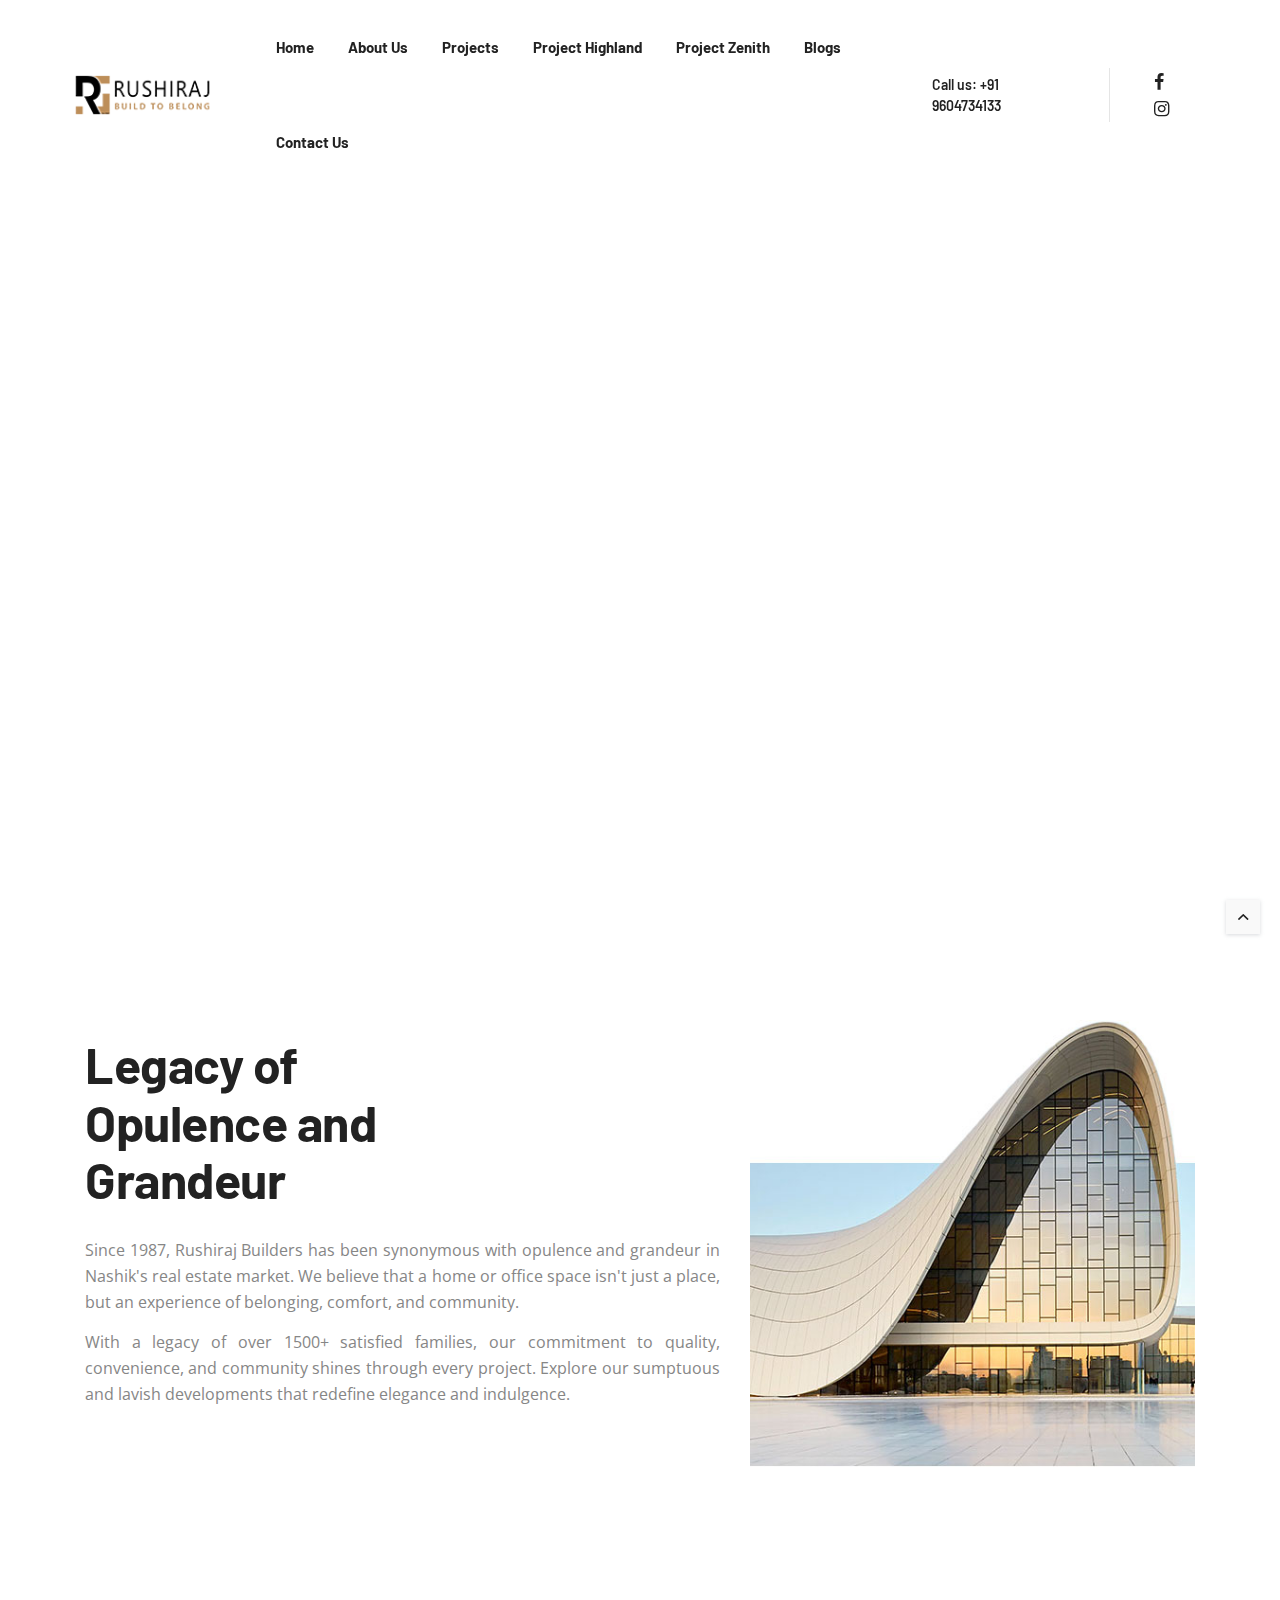
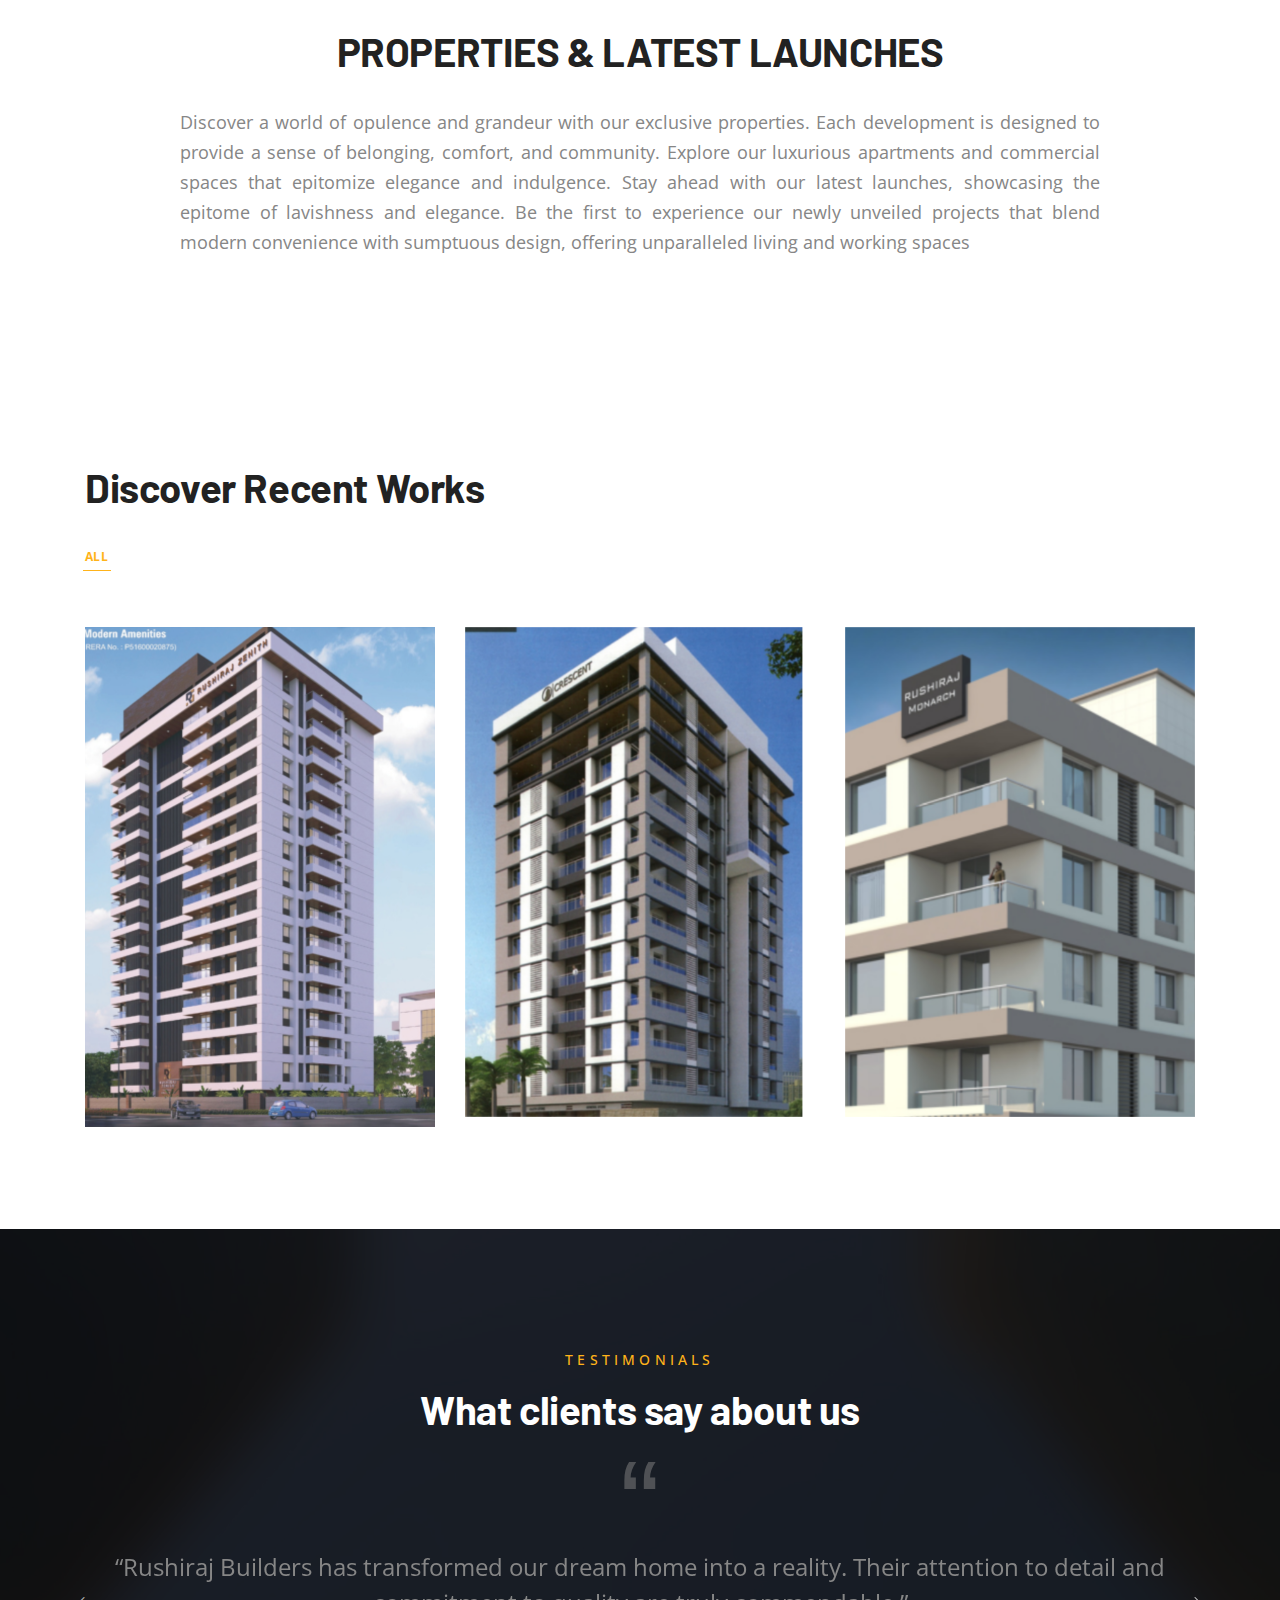
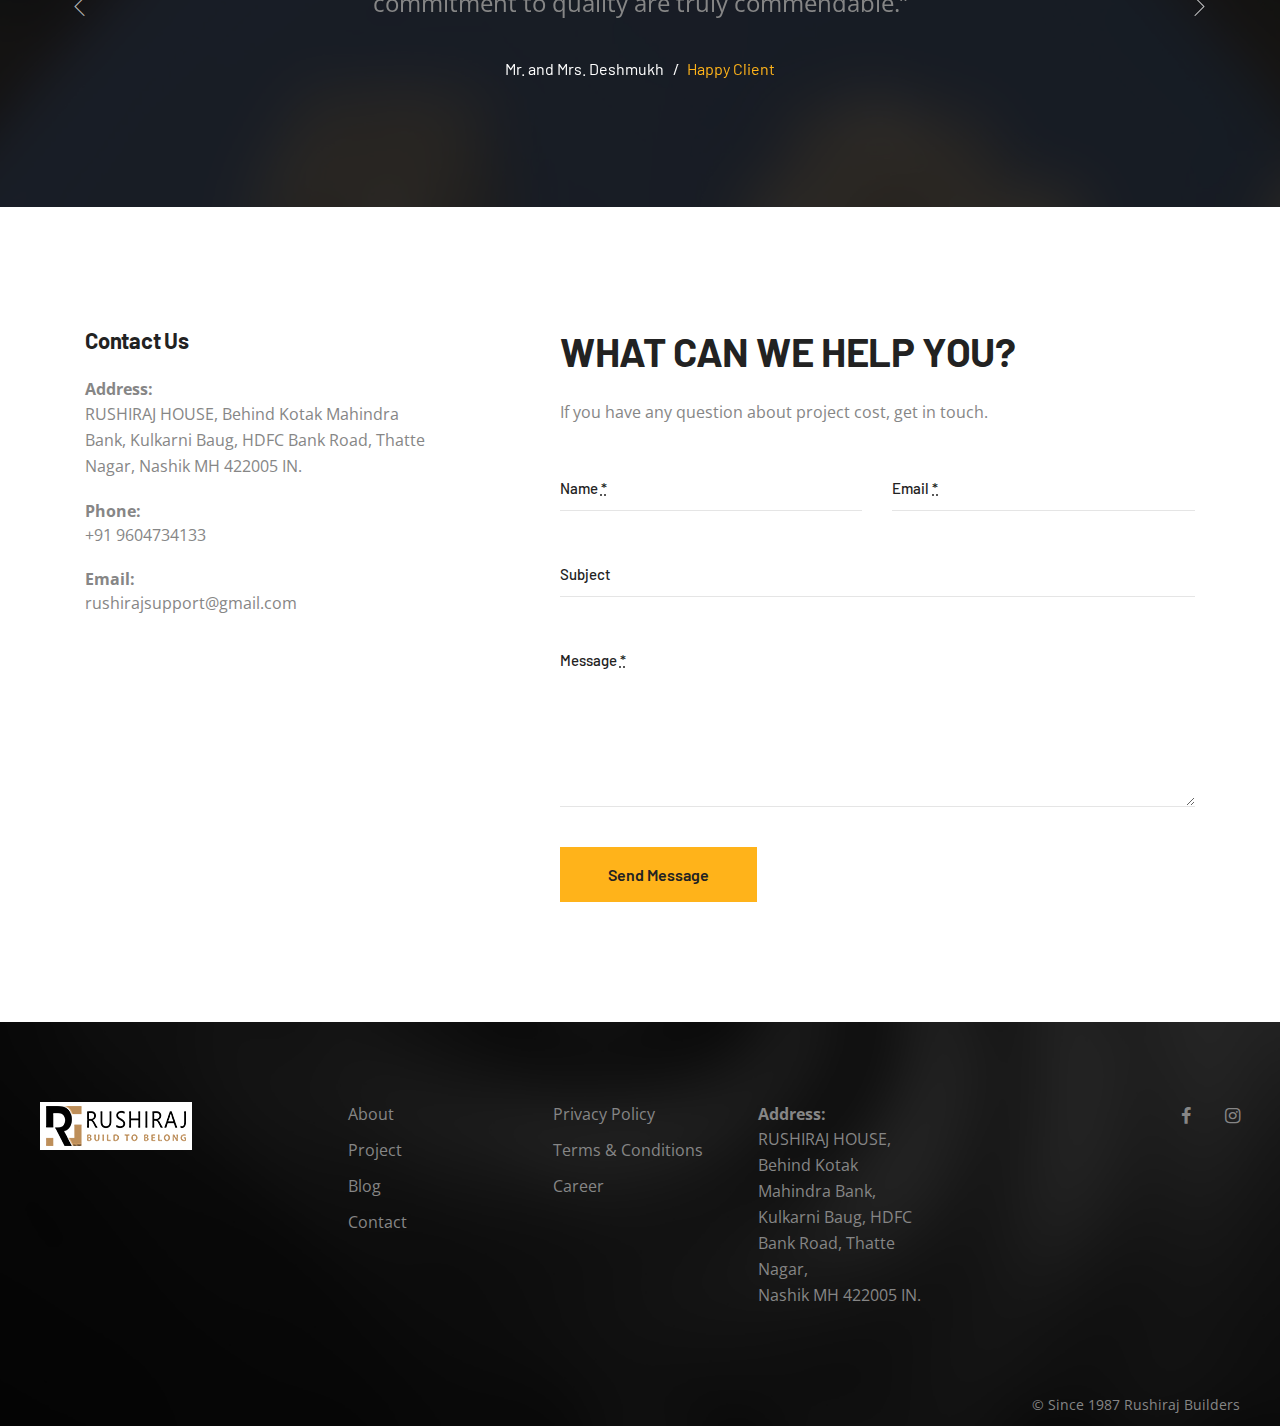
==== index.html @ a94cdf4c "first commit" ====
<!DOCTYPE html>
<html lang="en">

<head>
	<title>RushiRaaj Builders</title>

	<meta charset="utf-8">
	<!--[if IE]><meta http-equiv='X-UA-Compatible' content='IE=edge,chrome=1'><![endif]-->
	<meta name="viewport" content="width=device-width, initial-scale=1, maximum-scale=1">
	<meta name="viewport" content="width=device-width, initial-scale=1">

	<meta name="description" content="">

	<!-- Google Fonts -->
	<link href='https://fonts.googleapis.com/css?family=Barlow:400,600%7COpen+Sans:400,400i,700' rel='stylesheet'>

	<!-- Css -->
	<link rel="stylesheet" href="css/bootstrap.min.css" />
	<link rel="stylesheet" href="css/font-icons.css" />
	<link rel="stylesheet" href="revolution/css/settings.css" />
	<link rel="stylesheet" href="css/style.css" />

	<!-- Favicons -->
	<link rel="shortcut icon" href="img/favicon.ico">
	<link rel="apple-touch-icon" href="img/apple-icon.png">
	<link rel="apple-touch-icon" sizes="72x72" href="img/apple-icon-72x72.png">
	<link rel="apple-touch-icon" sizes="114x114" href="img/apple-icon-114x114.png">

</head>

<body>

	<!-- Preloader -->
	<div class="loader-mask">
		<div class="loader">
			"Loading..."
		</div>
	</div>

	<main class="main-wrapper">

		<!-- Navigation -->
		<header class="nav">
			<div class="nav__holder nav--sticky">
				<div class="container-fluid nav__container nav__container--side-padding">
					<div class="flex-parent">

						<div class="nav__header">
							<!-- Logo -->
							<a href="index.html" class="logo-container flex-child">
								<img class="logo" src="img/Rushiraj Logo.png"
									srcset="Rushiraj Logo.png 1x, Rushiraj Logo.png@2x.png 2x" alt="logo">
							</a>

							<!-- Mobile toggle -->
							<button type="button" class="nav__icon-toggle" id="nav__icon-toggle" data-toggle="collapse"
								data-target="#navbar-collapse">
								<span class="sr-only">Toggle navigation</span>
								<span class="nav__icon-toggle-bar"></span>
								<span class="nav__icon-toggle-bar"></span>
								<span class="nav__icon-toggle-bar"></span>
							</button>
						</div>

						<!-- Navbar -->
						<nav id="navbar-collapse" class="nav__wrap collapse navbar-collapse">
							<ul class="nav__menu">
								<li>
									<a href="index.html" aria-haspopup="true">Home</a>
									<!-- <i class="ui-arrow-down nav__dropdown-trigger" role="button" aria-haspopup="true" aria-expanded="false"></i> -->
								</li>
								<li>
									<a href="about.html" aria-haspopup="true">About Us</a>
									<!-- <i class="ui-arrow-down nav__dropdown-trigger" role="button" aria-haspopup="true" aria-expanded="false"></i> -->
								</li>
								<li>
									<a href="residentisi- completed.html" aria-haspopup="true">Projects</a>
									<!--<i class="ui-arrow-down nav__dropdown-trigger" role="button" aria-haspopup="true" aria-expanded="false"></i>-->

								</li>
								<li>
									<a href="Highland.html" aria-haspopup="true">Project Highland</a>
									<!--i class="ui-arrow-down nav__dropdown-trigger" role="button" aria-haspopup="true" aria-expanded="false"></!--i>
									
								  </li>
								
								
								<li >
									<a href="blog.html" aria-haspopup="true">Blog</a>
									<!-- <i class="ui-arrow-down nav__dropdown-trigger" role="button" aria-haspopup="true" aria-expanded="false"></i> -->
									<!-- <ul class="nav__dropdown-menu">
										<li><a href="blog-masonry.html">Blog Masonry</a></li>
										<li><a href="blog.html">Blog Standard</a></li>
										<li><a href="single-post.html">Single Post</a></li>
									</ul> -->
								</li>
								<li>
									<a href="zenith.html" aria-haspopup="true">Project Zenith</a>
									<!--	<i class="ui-arrow-down nav__dropdown-trigger" role="button" aria-haspopup="true" aria-expanded="false"></i>-->

								</li>
								<li>
									<a href="blog.html" aria-haspopup="true">Blogs</a>
									<!--	<i class="ui-arrow-down nav__dropdown-trigger" role="button" aria-haspopup="true" aria-expanded="false"></i>-->

								</li>
								<li>
									<a href="contact.html" aria-haspopup="true">Contact Us</a>
									<!-- <i class="ui-arrow-down nav__dropdown-trigger" role="button" aria-haspopup="true" aria-expanded="false"></i> -->
								</li>
							</ul> <!-- end menu -->
							<div class="nav__phone nav__phone--mobile d-lg-none">
								<span class="nav__phone-text">Call us:</span>
								<a href="tel:+91 9604734133" class="nav__phone-number">+91 9604734133</a>
							</div>

							<div class="nav__socials nav__socials--mobile d-lg-none">
								<div class="socials">
									<div class="socials">

										<a href="https://www.facebook.com/rushirajgroup/" class="social social-facebook"
											aria-label="facebook" title="facebook" target="_blank"><i
												class="ui-facebook"></i></a>

										<a href="https://www.instagram.com/rushirajgroup?igsh=bDFxNXkzZ2VxYTB3"
											class="social social-instagram" aria-label="instagram" title="instagram"
											target="_blank"><i class="ui-instagram"></i></a>
									</div>
								</div>
							</div>
						</nav><!-- end nav-wrap -->

						<div class="nav__phone nav--align-right d-none d-lg-block">
							<span class="nav__phone-text">Call us:</span>
							<a href="tel:+91 9604734133" class="nav__phone-number">+91 9604734133</a>
						</div>

						<div class="nav__socials d-none d-lg-block">
							<div class="socials">
								<a href="https://www.facebook.com/rushirajgroup/" class="social social-facebook"
									aria-label="facebook" title="facebook" target="_blank"><i
										class="ui-facebook"></i></a>

								<a href="https://www.instagram.com/rushirajgroup?igsh=MzRlODBiNWFlZA=="
									class="social social-instagram" aria-label="instagram" title="instagram"
									target="_blank"><i class="ui-instagram"></i></a>
							</div>
						</div>

					</div> <!-- end flex-parent -->
				</div> <!-- end container -->

			</div>
		</header> <!-- end navigation -->


		<style>
			/* Ensure the slider wrapper is responsive */
			.rev_slider_wrapper {
				width: 100%;
				overflow: hidden;
			}

			/* Ensure the slider is responsive */
			.rev_slider {
				width: 100%;
				height: auto;
				position: relative;
			}

			/* Ensure the slide images are responsive */
			.rev-slidebg {
				width: 100%;
				height: 100vh;
				/* 100% viewport height */
				object-fit: cover;
			}

			/* Additional styles to ensure responsiveness on different screen sizes */
			@media (max-width: 767px) {
				.rev-slidebg {
					width: 100%;
					height: 100vh;
					/* 100% viewport height */
					object-fit: cover;
					object-position: center;
				}
			}

			@media (min-width: 768px) and (max-width: 1024px) {
				.rev-slidebg {
					width: 100%;
					height: 100vh;
					/* 100% viewport height */
					object-fit: cover;
					object-position: center;
				}
			}

			/* Ensure captions are responsive */
			.tp-caption {
				font-size: 2vw;
				line-height: 2.5vw;
			}

			@media (max-width: 767px) {
				.tp-caption {
					font-size: 4vw;
					line-height: 5vw;
				}
			}

			@media (min-width: 768px) and (max-width: 1024px) {
				.tp-caption {
					font-size: 3vw;
					line-height: 4vw;
				}
			}
		</style>

		<!-- Revolution Slider -->
		<div class="rev_slider_wrapper">
    <div class="rev_slider" id="slider-1" data-version="5.0">
        <ul>
            <!-- SLIDE 1 -->
            <li data-fstransition="fade" data-transition="fade" data-easein="default" data-easeout="default"
                data-slotamount="1" data-masterspeed="1200" data-delay="8000" data-title="Project 1">
                <!-- MAIN IMAGE -->
                <img src="IMGS/Rushiraj High Rise Web Slider.png" alt="" data-bgrepeat="no-repeat"
                    data-bgfit="cover" data-bgparallax="7" class="rev-slidebg">
            </li> <!-- end slide 1 -->

            <!-- SLIDE 2 -->
            <li data-fstransition="fade" data-transition="fade" data-easein="default" data-easeout="default"
                data-slotamount="1" data-masterspeed="1200" data-delay="8000" data-title="Project 2">
                <!-- MAIN IMAGE -->
                <img src="IMGS/Rushiraj Reviera Web Slider.png" alt="" data-bgrepeat="no-repeat"
                    data-bgfit="cover" data-bgparallax="7" class="rev-slidebg">
            </li> <!-- end slide 2 -->

            <!-- SLIDE 3 -->
            <li data-fstransition="fade" data-transition="fade" data-easein="default" data-easeout="default"
                data-slotamount="1" data-masterspeed="1200" data-delay="8000" data-title="Project 3">
                <!-- MAIN IMAGE -->
                <img src="IMGS/Rushiraj Crescent Web Slider.png" alt="" data-bgrepeat="no-repeat"
                    data-bgfit="cover" data-bgparallax="7" class="rev-slidebg">
            </li> <!-- end slide 3 -->

            <!-- SLIDE 4 -->
            <li data-fstransition="fade" data-transition="fade" data-easein="default" data-easeout="default"
                data-slotamount="1" data-masterspeed="1200" data-delay="8000" data-title="Project 4">
                <!-- MAIN IMAGE -->
                <img src="IMGS/Rushiraj Zenith Web Slider.png" alt="" data-bgrepeat="no-repeat"
                    data-bgfit="cover" data-bgparallax="7" class="rev-slidebg">
            </li> <!-- end slide 4 -->

            <!-- SLIDE 5 -->
            <li data-fstransition="fade" data-transition="fade" data-easein="default" data-easeout="default"
                data-slotamount="1" data-masterspeed="1200" data-delay="8000" data-title="Project 5">
                <!-- MAIN IMAGE -->
                <img src="IMGS/Rushiraj Zodiac Web Slider.png" alt="" data-bgrepeat="no-repeat"
                    data-bgfit="cover" data-bgparallax="7" class="rev-slidebg">
            </li> <!-- end slide 5 -->
        </ul>
    </div>
</div>


		<div class="content-wrapper content-wrapper--boxed oh" style="padding: 0%;">







			<!-- Intro -->
			<section class="section-wrap intro pb-40">
				<div class="container">
					<div class="row">
						<div class="col-lg-7">
							<h2 class="intro__title">Legacy of Opulence and Grandeur</h2>
							<p style="text-align: justify;">Since 1987, Rushiraj Builders has been synonymous with
								opulence and grandeur in Nashik's real estate market. We believe that a home or office
								space isn't just a place, but an experience of belonging, comfort, and community. </p>
							<p style="text-align: justify;"> With a legacy of over 1500+ satisfied families, our
								commitment to quality, convenience, and community shines through every project. Explore
								our sumptuous and lavish developments that redefine elegance and indulgence.</p>

						</div>
						<div class="col-lg-5">
							<img src="img/intro/1.jpg" class="img-full-width" style m-0;p-0; alt="">
						</div>
					</div>
				</div>
			</section> <!-- end intro -->


			<section class="section-wrap">
				<div class="container">
					<div class="row justify-content-center">
						<div class="col-lg-10">
							<div class="intro text-center">
								<h2 class="mb-32">PROPERTIES & LATEST LAUNCHES</h2>
								<p class="lead" style="text-align: justify;">Discover a world of opulence and grandeur
									with our exclusive properties.
									Each development is designed to provide a sense of belonging, comfort, and
									community. Explore our luxurious apartments and commercial spaces that epitomize
									elegance and indulgence. Stay ahead with our latest launches, showcasing the epitome
									of lavishness and elegance. Be the first to experience our newly unveiled projects
									that blend modern convenience with sumptuous design, offering unparalleled living
									and working spaces</p>
							</div>
						</div>
					</div>
				</div>
			</section>

			<!-- Portfolio -->
			<section class="section-wrap pt-72 pb-72 pb-lg-40">
				<div class="container">
					<div class="title-row">
						<h2 class="section-title">Discover Recent Works</h2>
					</div>

					<!-- Filter -->
					<div class="masonry-filter">
						<a href="#" class="filter active" data-filter="*">All</a>
						<!--<a href="#" class="filter" data-filter=".residential">Residential</a>
						<a href="#" class="filter" data-filter=".commercial">Commercial</a>
						<!-- <a href="#" class="filter" data-filter=".interior">Interior</a> -->
						<!-- <a href="#" class="filter" data-filter=".landscape">Landscape</a> -->
					</div> <!-- end filter -->

					<div class="row masonry-grid">

						<div class="masonry-item col-lg-4 project hover-trigger residential">
							<div class="project__container">
								<div class="project__img-holder">
									<a href="portfolio-single.html">
										<img src="img/Zenith.1.png" alt="" class="project__img">
										<div class="hover-overlay">
											<div class="project__description">
												<a href="residentisi- completed.html">
													<h3 class="project__title">Zenith</h3>
												</a>
												<span class="project__date"></span>
											</div>
										</div>
									</a>
								</div>
							</div>
						</div> <!-- end project -->

						<!-- end project -->
						<div class="masonry-item col-lg-4 project hover-trigger residential">
							<div class="project__container">
								<div class="project__img-holder">
									<a href="portfolio-single.html">
										<img src="IMGS/crecent.png" alt="" class="project__img">
										<div class="hover-overlay">
											<div class="project__description">
												<a href="residentisi- completed.html">
													<h3 class="project__title">Crecent</h3>
												</a>

											</div>
										</div>
									</a>
								</div>
							</div>
						</div> <!-- end project -->

						<div class="masonry-item col-lg-4 project hover-trigger landscape">
							<div class="project__container">
								<div class="project__img-holder">
									<a href="portfolio-single.html">
										<img src="IMGS/Monoranch.png" alt="" class="project__img">
										<div class="hover-overlay">
											<div class="project__description">
												<h3 class="project__title"></h3>
												<span class="project__date">
													<div class="image-name"><a
															href="residentisi- completed.html"><button type="button"
																class="btn btn-outline-primary">See More</button></a>
													</div>

												</span>
											</div>
										</div>
									</a>
								</div>
							</div>
						</div> <!-- end project -->

					</div>
				</div>
			</section> <!-- end portfolio -->


			<!-- Testimonials -->
			<section class="section-wrap bg-dark-overlay" style="background-image: url(img/testimonials/bg.jpg);">
				<div class="container">
					<div class="title-row text-center">
						<p class="subtitle">Testimonials</p>
						<h2 class="section-title">What clients say about us</h2>
						<i class="quote">“</i>
					</div>

					<div class="slick-slider slick-testimonials">

						<div class="testimonial clearfix">
							<div class="testimonial__body">
								<p class="testimonial__text">“Rushiraj Builders has transformed our dream home into a
									reality. Their attention to detail and commitment to quality are truly commendable.”
								</p>
							</div>
							<div class="testimonial__info">
								<span class="testimonial__author">Mr. and Mrs. Deshmukh</span>
								<span class="testimonial__company">Happy Client</span>
							</div>
						</div>

						<div class="testimonial clearfix">
							<div class="testimonial__body">
								<p class="testimonial__text">“I am delighted with my decision to invest in a Rushiraj
									Builders property. The luxurious amenities and well-planned layouts exceeded my
									expectations.”</p>
							</div>
							<div class="testimonial__info">
								<span class="testimonial__author">Rajesh Shah</span>
								<span class="testimonial__company">Happy Client</span>
							</div>
						</div>

						<div class="testimonial clearfix">
							<div class="testimonial__body">
								<p class="testimonial__text">“Living in a Rushiraj Builders apartment is like living in
									a 5-star resort. The ambiance, the facilities, everything is just perfect!”</p>
							</div>
							<div class="testimonial__info">
								<span class="testimonial__author">Anjali Joshi</span>
								<span class="testimonial__company">Happy Client</span>
							</div>
						</div>

						<div class="testimonial clearfix">
							<div class="testimonial__body">
								<p class="testimonial__text">“As a busy professional, I needed a home that offered both
									luxury and convenience. Rushiraj Builders delivered that and more. I couldn't be
									happier!”</p>
							</div>
							<div class="testimonial__info">
								<span class="testimonial__author">Dr. Amit Patel</span>
								<span class="testimonial__company">Happy Client</span>
							</div>
						</div>
						<div class="testimonial clearfix">
							<div class="testimonial__body">
								<p class="testimonial__text">“The sense of community that Rushiraj Builders creates in
									their projects is truly remarkable. It feels like a big family living together.”</p>
							</div>
							<div class="testimonial__info">
								<span class="testimonial__author">Manoj Kumar</span>
								<span class="testimonial__company">Happy Client</span>
							</div>
						</div>

					</div> <!-- end slider -->

				</div>
			</section> <!-- end testimonials -->

			<section class="section-wrap">
				<div class="container">
					<div class="row">
						<div class="col-lg-4">
							<div class="contact">
								<h5 class="contact__title">Contact Us</h5>
								<ul class="contact__items">
									<li class="contact__item">
										<span class="contact__item-label">Address:</span>
										<address>RUSHIRAJ HOUSE, Behind Kotak Mahindra Bank, Kulkarni Baug, HDFC Bank
											Road, Thatte Nagar,
											Nashik MH 422005 IN.</address>
									</li>
									<li class="contact__item">
										<span class="contact__item-label">Phone: </span>
										<a href="tel:+1-800-1554-456-123">+91 9604734133</a>
									</li>
									<li class="contact__item">
										<span class="contact__item-label">Email: </span>
										<a href="mailto:themesupport@gmail.com">rushirajsupport@gmail.com</a>
									</li>
								</ul>

								<!-- <h5 class="contact__title mt-40">Follow Us</h5>
										<div class="socials">
											<a href="#" class="social social-twitter" aria-label="twitter" title="twitter" target="_blank"><i class="ui-twitter"></i></a>
											<a href="#" class="social social-facebook" aria-label="facebook" title="facebook" target="_blank"><i class="ui-facebook"></i></a>
											<a href="#" class="social social-youtube" aria-label="youtube" title="google plus" target="_blank"><i class="ui-youtube"></i></a>
											<a href="#" class="social social-instagram" aria-label="instagram" title="instagram" target="_blank"><i class="ui-instagram"></i></a>
										</div>
		 -->
							</div>
						</div>
						<div class="col-lg-7 offset-lg-1">
							<h2 class="section-title">WHAT CAN WE HELP YOU?</h2>
							<p class="mb-40">If you have any question about project cost, get in touch.</p>
							<!-- Contact Form -->
							<form id="contact-form" class="contact-form material" method="post" action="#">

								<div class="row">
									<div class="col-lg-6">
										<!-- Name -->
										<div class="material__form-group form-group">
											<input type="text" name="name" id="name" class="form-input material__input"
												required="">
											<label for="name" class="material__label">Name
												<abbr title="required" class="required">*</abbr>
											</label>
											<span class="material__underline"></span>
										</div>
									</div>
									<div class="col-lg-6">
										<!-- Email -->
										<div class="material__form-group form-group">
											<input type="email" name="email" id="email"
												class="form-input material__input" required="">
											<label for="email" class="material__label">Email
												<abbr title="required" class="required">*</abbr>
											</label>
											<span class="material__underline"></span>
										</div>
									</div>
								</div>

								<!-- Subject -->
								<div class="material__form-group form-group">
									<input type="text" name="subject" id="subject" class="form-input material__input">
									<label for="subject" class="material__label">Subject
									</label>
									<span class="material__underline"></span>
								</div>

								<div class="material__form-group form-group">
									<textarea id="message" name="message" rows="7" class="form-input material__input"
										required=""></textarea>
									<label for="message" class="material__label">Message
										<abbr title="required" class="required">*</abbr>
									</label>
									<span class="material__underline"></span>
								</div>

								<input type="submit" class="btn btn--lg btn--color btn--button" value="Send Message"
									id="submit-message">
								<div id="msg" class="message"></div>
							</form>
						</div>
					</div>
				</div>
			</section> <!-- end contact -->







			<footer class="footer bg-dark-overlay" style="background-image: url(img/footer/1.jpg);">
				<div class="container-fluid">
					<div class="footer__widgets">
						<div class="row">

							<div class="col-lg-3 col-md-3">
								<div class="widget widget-about-us">
									<!-- Logo -->
									<a href="index.html" class="logo-container flex-child">
										<img class="logo" src="img/Rushiraj Logo-footer.png"
											srcset="img/Rushiraj Logo-footer.png 1x, img/Rushiraj Logo-footer.png 2x"
											alt="logo">

									</a>
								</div>
							</div> <!-- end logo -->

							<div class="col-lg-2 col-md-3">
								<div class="widget widget_nav_menu">
									<ul>
										<li><a href="about.html">About</a></li>
										<li><a href="residentisi- completed.html">Project</a></li>
										<li><a href="blog.html">Blog</a></li>
										<li><a href="contact.html">Contact</a></li>
									</ul>
								</div>
							</div>

							<div class="col-lg-2 col-md-3">
								<div class="widget widget_nav_menu">
									<ul>
										<li><a href="#">Privacy Policy</a></li>
										<li><a href="#">Terms &amp; Conditions</a></li>
										<li><a href="#">Career</a></li>
									</ul>
								</div>
							</div>

							<div class="col-lg-2 col-md-3">
								<div class="widget widget_nav_menu">
									<!-- <h5 class="contact__title">Melbourne Office</h5> -->
									<ul class="contact__items">
										<li class="contact__item">
											<span class="contact__item-label">Address:</span>
											<address>RUSHIRAJ HOUSE, Behind Kotak Mahindra Bank, Kulkarni Baug, HDFC
												Bank Road, Thatte Nagar, <br> Nashik MH 422005 IN.
											</address>
										</li>
										<!-- <li class="contact__item">
											<span class="contact__item-label">Phone: </span>
											<a href="tel:+1-800-1554-456-123">+ 1 (800) 155 4561</a>
										</li>
										<li class="contact__item">
											<span class="contact__item-label">Email: </span>
											<a href="mailto:themesupport@gmail.com">themesupport@gmail.com</a>
										</li> -->
									</ul>
								</div>
							</div>



							<div class="col-lg-3 col-md-3">
								<div class="widget">
									<div class="socials">

										<a href="https://www.facebook.com/rushirajgroup/" class="social social-facebook"
											aria-label="facebook" title="facebook" target="_blank"><i
												class="ui-facebook"></i></a>

										<a href="https://www.instagram.com/rushirajgroup?igsh=MzRlODBiNWFlZA=="
											class="social social-instagram" aria-label="instagram" title="instagram"
											target="_blank"><i class="ui-instagram"></i></a>
									</div>
								</div>
							</div>
						</div>
					</div>
				</div> <!-- end container -->

				<div class="footer__bottom" style="padding-bottom: 10px;padding-top: 10px;">
					<div class="container-fluid text-right text-md-center">
						<span class="copyright">
							&copy; Since 1987 <a href="index.html">Rushiraj Builders</a>
						</span>
					</div>
				</div>
			</footer> <!-- end footer -->

			<div id="back-to-top">
				<a href="#top"><i class="ui-arrow-up"></i></a>
			</div>

		</div> <!-- end content wrapper -->
	</main> <!-- end main wrapper -->


	<!-- jQuery Scripts -->
	<script src="js/jquery.min.js"></script>
	<script src="js/bootstrap.min.js"></script>
	<script src="js/plugins.js"></script>
	<script src="revolution/js/jquery.themepunch.tools.min.js"></script>
	<script src="revolution/js/jquery.themepunch.revolution.min.js"></script>
	<script src="js/rev-slider.js"></script>
	<script src="js/scripts.js"></script>


	<!-- Rev Slider Offline Scripts -->
	<script src="revolution/js/extensions/revolution.extension.video.min.js"></script>
	<script src="revolution/js/extensions/revolution.extension.carousel.min.js"></script>
	<script src="revolution/js/extensions/revolution.extension.slideanims.min.js"></script>
	<script src="revolution/js/extensions/revolution.extension.actions.min.js"></script>
	<script src="revolution/js/extensions/revolution.extension.layeranimation.min.js"></script>
	<script src="revolution/js/extensions/revolution.extension.kenburn.min.js"></script>
	<script src="revolution/js/extensions/revolution.extension.navigation.min.js"></script>
	<script src="revolution/js/extensions/revolution.extension.migration.min.js"></script>
	<script src="revolution/js/extensions/revolution.extension.parallax.min.js"></script>

</body>

</html>
---- css/font-icons.css ----
/* Icon54
-------------------------------------------------------*/
@font-face {
  font-family: 'Icon54';
  src:
    url('../fonts/Icon54.ttf?3rh4gs') format('truetype'),
    url('../fonts/Icon54.woff?3rh4gs') format('woff'),
    url('../fonts/Icon54.svg?3rh4gs#Icon54') format('svg');
  font-weight: normal;
  font-style: normal;
}

[class^="icon-"], [class*=" icon-"] {
  /* use !important to prevent issues with browser extensions that change fonts */
  font-family: 'Icon54' !important;
  speak: none;
  font-style: normal;
  font-weight: normal;
  font-variant: normal;
  text-transform: none;
  line-height: 1;

  /* Better Font Rendering =========== */
  -webkit-font-smoothing: antialiased;
  -moz-osx-font-smoothing: grayscale;
}

.icon-Book-Write:before {
  content: "\e95d";
}
.icon-Books:before {
  content: "\e965";
}
.icon-Chandelier:before {
  content: "\e9a2";
}
.icon-Parabolic-Antenna-3:before {
  content: "\eb11";
}
.icon-Triangle-Ruler:before {
  content: "\ec52";
}
.icon-Israel:before {
  content: "\e900";
}
.icon-Barn:before {
  content: "\e942";
}
.icon-Barrow:before {
  content: "\e943";
}
.icon-Brick:before {
  content: "\e95b";
}
.icon-Church-1:before {
  content: "\e97a";
}
.icon-Crain:before {
  content: "\e995";
}
.icon-Cup-3:before {
  content: "\e99c";
}
.icon-Drilling-Machine-2:before {
  content: "\e9ba";
}
.icon-Drilling-Machine:before {
  content: "\e9bb";
}
.icon-Firewall:before {
  content: "\e9e2";
}
.icon-Hammer:before {
  content: "\ea13";
}
.icon-Helmet:before {
  content: "\ea26";
}
.icon-High-voltage:before {
  content: "\ea27";
}
.icon-Hotel-1:before {
  content: "\ea33";
}
.icon-Hotel-2:before {
  content: "\ea34";
}
.icon-Hotel-3:before {
  content: "\ea35";
}
.icon-Hotel-4:before {
  content: "\ea36";
}
.icon-House-2:before {
  content: "\ea38";
}
.icon-House-3:before {
  content: "\ea39";
}
.icon-House-4:before {
  content: "\ea3a";
}
.icon-House-7:before {
  content: "\ea3d";
}
.icon-House-8:before {
  content: "\ea3e";
}
.icon-House-9:before {
  content: "\ea3f";
}
.icon-Jack-Hammer2:before {
  content: "\ea4c";
}
.icon-Ladder:before {
  content: "\ea5a";
}
.icon-Office-1:before {
  content: "\eaca";
}
.icon-Office-2:before {
  content: "\eacb";
}
.icon-Office-3:before {
  content: "\eacc";
}
.icon-Office-4:before {
  content: "\eacd";
}
.icon-Office-5:before {
  content: "\eace";
}
.icon-Office-6:before {
  content: "\eacf";
}
.icon-Paint-Brush:before {
  content: "\eadd";
}
.icon-Paint-Bucket:before {
  content: "\eade";
}
.icon-Paint-Roller:before {
  content: "\eadf";
}
.icon-Plugin:before {
  content: "\eaff";
}
.icon-Post-Office:before {
  content: "\eb08";
}
.icon-Road-Roller:before {
  content: "\eb38";
}
.icon-Saw:before {
  content: "\eb40";
}
.icon-School:before {
  content: "\eb41";
}
.icon-Shop:before {
  content: "\eb56";
}
.icon-Shovel:before {
  content: "\eb57";
}
.icon-Sydney:before {
  content: "\eb92";
}
.icon-Theme:before {
  content: "\eb9c";
}
.icon-Triangle-Ruler2:before {
  content: "\ebaf";
}
.icon-Trowel-and-Brick:before {
  content: "\ebb0";
}
.icon-Trowel-and-Wall:before {
  content: "\ebb1";
}
.icon-Truck-1:before {
  content: "\ebb2";
}
.icon-Windmill:before {
  content: "\ebea";
}
.icon-Bad-1:before {
  content: "\ec04";
}
.icon-Bad-2:before {
  content: "\ec05";
}
.icon-Bad-4:before {
  content: "\ec07";
}
.icon-Brick-Gouse:before {
  content: "\ec0d";
}
.icon-Cabinet-1:before {
  content: "\ec0e";
}
.icon-Cabinet-5:before {
  content: "\ec12";
}
.icon-Change-House:before {
  content: "\ec16";
}
.icon-Couch-1:before {
  content: "\ec23";
}
.icon-Garage:before {
  content: "\ec4d";
}
.icon-House-Dimensions:before {
  content: "\ec5f";
}
.icon-House-Key-3:before {
  content: "\ec63";
}
.icon-Key-Hold:before {
  content: "\ec6a";
}
.icon-Wardeobe-1:before {
  content: "\ecd5";
}
.icon-Wardrobe-Mirror:before {
  content: "\ecd8";
}
.icon-Phone-InTalk:before {
  content: "\e9a4";
}
.icon-Concrete-Truck:before {
  content: "\eb42";
}
.icon-Crain-Truck:before {
  content: "\eb5b";
}
.icon-Crop-Tool:before {
  content: "\eb64";
}
.icon-Cup-1:before {
  content: "\eb6b";
}
.icon-Cystern-Truck:before {
  content: "\eb74";
}
.icon-Dispacher-1:before {
  content: "\eba5";
}
.icon-Dispacher-2:before {
  content: "\eba6";
}
.icon-Dumper-Truck:before {
  content: "\ebf9";
}
.icon-Elevator:before {
  content: "\ec13";
}
.icon-Excavator-1:before {
  content: "\ec30";
}
.icon-Excavator-2:before {
  content: "\ec31";
}
.icon-Fire-Alarm:before {
  content: "\ec5e";
}
.icon-Hammer2:before {
  content: "\ece6";
}
.icon-Hotel:before {
  content: "\ed1c";
}
.icon-Isert-Tabel:before {
  content: "\ed3a";
}
.icon-Jack-Hammer:before {
  content: "\ed3c";
}
.icon-Lamp-1:before {
  content: "\ed57";
}
.icon-Lamp-2:before {
  content: "\ed58";
}
.icon-Light-Bulb:before {
  content: "\ed7b";
}
.icon-Mail-Box2:before {
  content: "\edbb";
}
.icon-Mining-Railcar:before {
  content: "\edf2";
}
.icon-Paint-Bucket2:before {
  content: "\ee70";
}
.icon-Paint-Format:before {
  content: "\ee71";
}
.icon-Paper-Roll:before {
  content: "\ee7b";
}
.icon-Pin:before {
  content: "\eea6";
}
.icon-Ruler-1:before {
  content: "\ef50";
}
.icon-Ruler-2:before {
  content: "\ef51";
}
.icon-Ruler-Tool:before {
  content: "\ef52";
}
.icon-Screwdriver2:before {
  content: "\ef81";
}
.icon-Seatbelt:before {
  content: "\ef91";
}
.icon-Shower-1:before {
  content: "\efb9";
}
.icon-Stamp-2:before {
  content: "\f006";
}
.icon-Temperature-Day:before {
  content: "\f053";
}
.icon-Tools:before {
  content: "\f07b";
}
.icon-Transmition-Tower:before {
  content: "\f08a";
}
.icon-Truck-12:before {
  content: "\f094";
}
.icon-Truck:before {
  content: "\f096";
}
.icon-Umbrella:before {
  content: "\f0a2";
}
.icon-Wall:before {
  content: "\f0ea";
}
.icon-Water-Tap:before {
  content: "\f0f1";
}
.icon-Winter-Temperature:before {
  content: "\f118";
}
.icon-Wrench-1:before {
  content: "\f129";
}



/* UI Icons
-------------------------------------------------------*/
@font-face {
  font-family: 'ui-icons';
  src: url('../fonts/ui-icons.eot?31292061');
  src: url('../fonts/ui-icons.eot?31292061#iefix') format('embedded-opentype'),
       url('../fonts/ui-icons.woff2?31292061') format('woff2'),
       url('../fonts/ui-icons.woff?31292061') format('woff'),
       url('../fonts/ui-icons.ttf?31292061') format('truetype'),
       url('../fonts/ui-icons.svg?31292061#ui-icons') format('svg');
  font-weight: normal;
  font-style: normal;
}
/* Chrome hack: SVG is rendered more smooth in Windozze. 100% magic, uncomment if you need it. */
/* Note, that will break hinting! In other OS-es font will be not as sharp as it could be */
/*
@media screen and (-webkit-min-device-pixel-ratio:0) {
  @font-face {
    font-family: 'ui-icons';
    src: url('../fonts/ui-icons.svg?31292061#ui-icons') format('svg');
  }
}
*/
 
 [class^="ui-"]:before, [class*=" ui-"]:before {
  font-family: "ui-icons";
  font-style: normal;
  font-weight: normal;
  speak: none;
 
  display: inline-block;
  text-decoration: inherit;
  width: 1em;
  margin-right: .2em;
  text-align: center;
  /* opacity: .8; */
 
  /* For safety - reset parent styles, that can break glyph codes*/
  font-variant: normal;
  text-transform: none;
 
  /* fix buttons height, for twitter bootstrap */
  line-height: 1em;
 
  /* Animation center compensation - margins should be symmetric */
  /* remove if not needed */
  margin-left: .2em;
 
  /* you can be more comfortable with increased icons size */
  /* font-size: 120%; */
 
  /* Font smoothing. That was taken from TWBS */
  -webkit-font-smoothing: antialiased;
  -moz-osx-font-smoothing: grayscale;
 
  /* Uncomment for 3D effect */
  /* text-shadow: 1px 1px 1px rgba(127, 127, 127, 0.3); */
}
 
.ui-pin:before { content: '\e801'; } /* '' */
.ui-play:before { content: '\e803'; } /* '' */
.ui-star:before { content: '\e805'; } /* '' */
.ui-star-empty:before { content: '\e806'; } /* '' */
.ui-arrow-left:before { content: '\e875'; } /* '' */
.ui-arrow-right:before { content: '\e876'; } /* '' */
.ui-category:before { content: '\f097'; } /* '' */
.ui-twitter:before { content: '\f099'; } /* '' */
.ui-facebook:before { content: '\f09a'; } /* '' */
.ui-github:before { content: '\f09b'; } /* '' */
.ui-rss:before { content: '\f09e'; } /* '' */
.ui-pinterest:before { content: '\f0d2'; } /* '' */
.ui-google:before { content: '\f0d5'; } /* '' */
.ui-linkedin:before { content: '\f0e1'; } /* '' */
.ui-comments:before { content: '\f0e6'; } /* '' */
.ui-arrow-down:before { content: '\f123'; } /* '' */
.ui-arrow-up:before { content: '\f126'; } /* '' */
.ui-youtube:before { content: '\f167'; } /* '' */
.ui-xing:before { content: '\f168'; } /* '' */
.ui-dropbox:before { content: '\f16b'; } /* '' */
.ui-stackoverflow:before { content: '\f16c'; } /* '' */
.ui-instagram:before { content: '\f16d'; } /* '' */
.ui-flickr:before { content: '\f16e'; } /* '' */
.ui-bitbucket:before { content: '\f171'; } /* '' */
.ui-tumblr:before { content: '\f173'; } /* '' */
.ui-apple:before { content: '\f179'; } /* '' */
.ui-windows:before { content: '\f17a'; } /* '' */
.ui-android:before { content: '\f17b'; } /* '' */
.ui-dribbble:before { content: '\f17d'; } /* '' */
.ui-skype:before { content: '\f17e'; } /* '' */
.ui-foursquare:before { content: '\f180'; } /* '' */
.ui-trello:before { content: '\f181'; } /* '' */
.ui-vkontakte:before { content: '\f189'; } /* '' */
.ui-vimeo:before { content: '\f194'; } /* '' */
.ui-slack:before { content: '\f198'; } /* '' */
.ui-reddit:before { content: '\f1a1'; } /* '' */
.ui-stumbleupon:before { content: '\f1a4'; } /* '' */
.ui-delicious:before { content: '\f1a5'; } /* '' */
.ui-digg:before { content: '\f1a6'; } /* '' */
.ui-behance:before { content: '\f1b4'; } /* '' */
.ui-spotify:before { content: '\f1bc'; } /* '' */
.ui-soundcloud:before { content: '\f1be'; } /* '' */
.ui-codeopen:before { content: '\f1cb'; } /* '' */
.ui-git:before { content: '\f1d3'; } /* '' */
.ui-slideshare:before { content: '\f1e7'; } /* '' */
.ui-twitch:before { content: '\f1e8'; } /* '' */
.ui-search:before { content: '\f1f5'; } /* '' */
.ui-lastfm:before { content: '\f202'; } /* '' */
.ui-forumbee:before { content: '\f211'; } /* '' */
.ui-sellsy:before { content: '\f213'; } /* '' */
.ui-shirtsinbulk:before { content: '\f214'; } /* '' */
.ui-skyatlas:before { content: '\f216'; } /* '' */
.ui-whatsapp:before { content: '\f232'; } /* '' */
.ui-snapchat:before { content: '\f2ac'; } /* '' */
.ui-phone:before { content: '\f2d2'; } /* '' */
.ui-close:before { content: '\f2d7'; } /* '' */
.ui-check:before { content: '\f383'; } /* '' */
.ui-email:before { content: '\f384'; } /* '' */
.ui-time:before { content: '\f3b3'; } /* '' */
---- revolution/css/settings.css ----
/*-----------------------------------------------------------------------------

-	Revolution Slider 5.0 Default Style Settings -

Screen Stylesheet

version:   	5.4.5
date:      	15/05/17
author:		themepunch
email:     	info@themepunch.com
website:   	http://www.themepunch.com
-----------------------------------------------------------------------------*/
#debungcontrolls,
.debugtimeline {
    width: 100%;
    box-sizing: border-box
}

.rev_column,
.rev_column .tp-parallax-wrap,
.tp-svg-layer svg {
    vertical-align: top
}

#debungcontrolls {
    z-index: 100000;
    position: fixed;
    bottom: 0;
    height: auto;
    background: rgba(0, 0, 0, .6);
    padding: 10px
}

.debugtimeline {
    height: 10px;
    position: relative;
    margin-bottom: 3px;
    display: none;
    white-space: nowrap
}

.debugtimeline:hover {
    height: 15px
}

.the_timeline_tester {
    background: #e74c3c;
    position: absolute;
    top: 0;
    left: 0;
    height: 100%;
    width: 0
}

.rs-go-fullscreen {
    position: fixed !important;
    width: 100% !important;
    height: 100% !important;
    top: 0 !important;
    left: 0 !important;
    z-index: 9999999 !important;
    background: #fff !important
}

.debugtimeline.tl_slide .the_timeline_tester {
    background: #f39c12
}

.debugtimeline.tl_frame .the_timeline_tester {
    background: #3498db
}

.debugtimline_txt {
    color: #fff;
    font-weight: 400;
    font-size: 7px;
    position: absolute;
    left: 10px;
    top: 0;
    white-space: nowrap;
    line-height: 10px
}

.rtl {
    direction: rtl
}

@font-face {
    font-family: revicons;
    src: url(../fonts/revicons/revicons.eot?5510888);
    src: url(../fonts/revicons/revicons.eot?5510888#iefix) format('embedded-opentype'), url(../fonts/revicons/revicons.woff?5510888) format('woff'), url(../fonts/revicons/revicons.ttf?5510888) format('truetype'), url(../fonts/revicons/revicons.svg?5510888#revicons) format('svg');
    font-weight: 400;
    font-style: normal
}

[class*=" revicon-"]:before,
[class^=revicon-]:before {
    font-family: revicons;
    font-style: normal;
    font-weight: 400;
    speak: none;
    display: inline-block;
    text-decoration: inherit;
    width: 1em;
    margin-right: .2em;
    text-align: center;
    font-variant: normal;
    text-transform: none;
    line-height: 1em;
    margin-left: .2em
}

.revicon-search-1:before {
    content: '\e802'
}

.revicon-pencil-1:before {
    content: '\e831'
}

.revicon-picture-1:before {
    content: '\e803'
}

.revicon-cancel:before {
    content: '\e80a'
}

.revicon-info-circled:before {
    content: '\e80f'
}

.revicon-trash:before {
    content: '\e801'
}

.revicon-left-dir:before {
    content: '\e817'
}

.revicon-right-dir:before {
    content: '\e818'
}

.revicon-down-open:before {
    content: '\e83b'
}

.revicon-left-open:before {
    content: '\e819'
}

.revicon-right-open:before {
    content: '\e81a'
}

.revicon-angle-left:before {
    content: '\e820'
}

.revicon-angle-right:before {
    content: '\e81d'
}

.revicon-left-big:before {
    content: '\e81f'
}

.revicon-right-big:before {
    content: '\e81e'
}

.revicon-magic:before {
    content: '\e807'
}

.revicon-picture:before {
    content: '\e800'
}

.revicon-export:before {
    content: '\e80b'
}

.revicon-cog:before {
    content: '\e832'
}

.revicon-login:before {
    content: '\e833'
}

.revicon-logout:before {
    content: '\e834'
}

.revicon-video:before {
    content: '\e805'
}

.revicon-arrow-combo:before {
    content: '\e827'
}

.revicon-left-open-1:before {
    content: '\e82a'
}

.revicon-right-open-1:before {
    content: '\e82b'
}

.revicon-left-open-mini:before {
    content: '\e822'
}

.revicon-right-open-mini:before {
    content: '\e823'
}

.revicon-left-open-big:before {
    content: '\e824'
}

.revicon-right-open-big:before {
    content: '\e825'
}

.revicon-left:before {
    content: '\e836'
}

.revicon-right:before {
    content: '\e826'
}

.revicon-ccw:before {
    content: '\e808'
}

.revicon-arrows-ccw:before {
    content: '\e806'
}

.revicon-palette:before {
    content: '\e829'
}

.revicon-list-add:before {
    content: '\e80c'
}

.revicon-doc:before {
    content: '\e809'
}

.revicon-left-open-outline:before {
    content: '\e82e'
}

.revicon-left-open-2:before {
    content: '\e82c'
}

.revicon-right-open-outline:before {
    content: '\e82f'
}

.revicon-right-open-2:before {
    content: '\e82d'
}

.revicon-equalizer:before {
    content: '\e83a'
}

.revicon-layers-alt:before {
    content: '\e804'
}

.revicon-popup:before {
    content: '\e828'
}

.rev_slider_wrapper {
    position: relative;
    z-index: 0;
    object-fit: cover;
    width: 100%
    
}

.rev_slider {
    position: relative;
    overflow: visible
}

.entry-content .rev_slider a,
.rev_slider a {
    box-shadow: none
}

.tp-overflow-hidden {
    overflow: hidden !important
}

.group_ov_hidden {
    overflow: hidden
}

.rev_slider img,
.tp-simpleresponsive img {
    max-width: none !important;
    transition: none;
    margin: 0;
    padding: 0;
    border: none
}

.rev_slider .no-slides-text {
    font-weight: 700;
    text-align: center;
    padding-top: 80px
}

.rev_slider>ul,
.rev_slider>ul>li,
.rev_slider>ul>li:before,
.rev_slider_wrapper>ul,
.tp-revslider-mainul>li,
.tp-revslider-mainul>li:before,
.tp-simpleresponsive>ul,
.tp-simpleresponsive>ul>li,
.tp-simpleresponsive>ul>li:before {
    list-style: none !important;
    position: absolute;
    margin: 0 !important;
    padding: 0 !important;
    overflow-x: visible;
    overflow-y: visible;
    background-image: none;
    background-position: 0 0;
    text-indent: 0;
    top: 0;
    left: 0
}

.rev_slider>ul>li,
.rev_slider>ul>li:before,
.tp-revslider-mainul>li,
.tp-revslider-mainul>li:before,
.tp-simpleresponsive>ul>li,
.tp-simpleresponsive>ul>li:before {
    visibility: hidden
}

.tp-revslider-mainul,
.tp-revslider-slidesli {
    padding: 0 !important;
    margin: 0 !important;
    list-style: none !important
}

.fullscreen-container,
.fullwidthbanner-container {
    padding: 0;
    position: relative
}

.rev_slider li.tp-revslider-slidesli {
    position: absolute !important
}

.tp-caption .rs-untoggled-content {
    display: block
}

.tp-caption .rs-toggled-content {
    display: none
}

.rs-toggle-content-active.tp-caption .rs-toggled-content {
    display: block
}

.rs-toggle-content-active.tp-caption .rs-untoggled-content {
    display: none
}

.rev_slider .caption,
.rev_slider .tp-caption {
    position: relative;
    visibility: hidden;
    white-space: nowrap;
    display: block;
    -webkit-font-smoothing: antialiased !important;
    z-index: 1
}

.rev_slider .caption,
.rev_slider .tp-caption,
.tp-simpleresponsive img {
    -moz-user-select: none;
    -khtml-user-select: none;
    -webkit-user-select: none;
    -o-user-select: none
}

.rev_slider .tp-mask-wrap .tp-caption,
.rev_slider .tp-mask-wrap :last-child,
.wpb_text_column .rev_slider .tp-mask-wrap .tp-caption,
.wpb_text_column .rev_slider .tp-mask-wrap :last-child {
    margin-bottom: 0
}

.tp-svg-layer svg {
    width: 100%;
    height: 100%;
    position: relative
}

.tp-carousel-wrapper {
    cursor: url(openhand.cur), move
}

.tp-carousel-wrapper.dragged {
    cursor: url(closedhand.cur), move
}

.tp_inner_padding {
    box-sizing: border-box;
    max-height: none !important
}

.tp-caption.tp-layer-selectable {
    -moz-user-select: all;
    -khtml-user-select: all;
    -webkit-user-select: all;
    -o-user-select: all
}

.tp-caption.tp-hidden-caption,
.tp-forcenotvisible,
.tp-hide-revslider,
.tp-parallax-wrap.tp-hidden-caption {
    visibility: hidden !important;
    display: none !important
}

.rev_slider audio,
.rev_slider embed,
.rev_slider iframe,
.rev_slider object,
.rev_slider video {
    max-width: none !important
}

.tp-element-background {
    position: absolute;
    top: 0;
    left: 0;
    width: 100%;
    height: 100%;
    z-index: 0
}

.tp-blockmask,
.tp-blockmask_in,
.tp-blockmask_out {
    position: absolute;
    top: 0;
    left: 0;
    width: 100%;
    height: 100%;
    background: #fff;
    z-index: 1000;
    transform: scaleX(0) scaleY(0)
}

.tp-parallax-wrap {
    transform-style: preserve-3d
}

.rev_row_zone {
    position: absolute;
    width: 100%;
    left: 0;
    box-sizing: border-box;
    min-height: 50px;
    font-size: 0
}

.rev_column_inner,
.rev_slider .tp-caption.rev_row {
    position: relative;
    width: 100% !important;
    box-sizing: border-box
}

.rev_row_zone_top {
    top: 0
}

.rev_row_zone_middle {
    top: 50%;
    transform: translateY(-50%)
}

.rev_row_zone_bottom {
    bottom: 0
}

.rev_slider .tp-caption.rev_row {
    display: table;
    table-layout: fixed;
    vertical-align: top;
    height: auto !important;
    font-size: 0
}

.rev_column {
    display: table-cell;
    position: relative;
    height: auto;
    box-sizing: border-box;
    font-size: 0
}

.rev_column_inner {
    display: block;
    height: auto !important;
    white-space: normal !important
}

.rev_column_bg {
    width: 100%;
    height: 100%;
    position: absolute;
    top: 0;
    left: 0;
    z-index: 0;
    box-sizing: border-box;
    background-clip: content-box;
    border: 0 solid transparent
}

.tp-caption .backcorner,
.tp-caption .backcornertop,
.tp-caption .frontcorner,
.tp-caption .frontcornertop {
    height: 0;
    top: 0;
    width: 0;
    position: absolute
}

.rev_column_inner .tp-loop-wrap,
.rev_column_inner .tp-mask-wrap,
.rev_column_inner .tp-parallax-wrap {
    text-align: inherit
}

.rev_column_inner .tp-mask-wrap {
    display: inline-block
}

.rev_column_inner .tp-parallax-wrap,
.rev_column_inner .tp-parallax-wrap .tp-loop-wrap,
.rev_column_inner .tp-parallax-wrap .tp-mask-wrap {
    position: relative !important;
    left: auto !important;
    top: auto !important;
    line-height: 0
}

.tp-video-play-button,
.tp-video-play-button i {
    line-height: 50px !important;
    vertical-align: top;
    text-align: center
}

.rev_column_inner .rev_layer_in_column,
.rev_column_inner .tp-parallax-wrap,
.rev_column_inner .tp-parallax-wrap .tp-loop-wrap,
.rev_column_inner .tp-parallax-wrap .tp-mask-wrap {
    vertical-align: top
}

.rev_break_columns {
    display: block !important
}

.rev_break_columns .tp-parallax-wrap.rev_column {
    display: block !important;
    width: 100% !important
}

.fullwidthbanner-container {
    overflow: hidden
}

.fullwidthbanner-container .fullwidthabanner {
    width: 100%;
    position: relative
}

.tp-static-layers {
    position: absolute;
    z-index: 101;
    top: 0;
    left: 0
}

.tp-caption .frontcorner {
    border-left: 40px solid transparent;
    border-right: 0 solid transparent;
    border-top: 40px solid #00A8FF;
    left: -40px
}

.tp-caption .backcorner {
    border-left: 0 solid transparent;
    border-right: 40px solid transparent;
    border-bottom: 40px solid #00A8FF;
    right: 0
}

.tp-caption .frontcornertop {
    border-left: 40px solid transparent;
    border-right: 0 solid transparent;
    border-bottom: 40px solid #00A8FF;
    left: -40px
}

.tp-caption .backcornertop {
    border-left: 0 solid transparent;
    border-right: 40px solid transparent;
    border-top: 40px solid #00A8FF;
    right: 0
}

.tp-layer-inner-rotation {
    position: relative !important
}

img.tp-slider-alternative-image {
    width: 100%;
    height: auto
}

.caption.fullscreenvideo,
.rs-background-video-layer,
.tp-caption.coverscreenvideo,
.tp-caption.fullscreenvideo {
    width: 100%;
    height: 100%;
    top: 0;
    left: 0;
    position: absolute
}

.noFilterClass {
    filter: none !important
}

.rs-background-video-layer {
    visibility: hidden;
    z-index: 0
}

.caption.fullscreenvideo audio,
.caption.fullscreenvideo iframe,
.caption.fullscreenvideo video,
.tp-caption.fullscreenvideo iframe,
.tp-caption.fullscreenvideo iframe audio,
.tp-caption.fullscreenvideo iframe video {
    width: 100% !important;
    height: 100% !important;
    display: none
}

.fullcoveredvideo audio,
.fullscreenvideo audio .fullcoveredvideo video,
.fullscreenvideo video {
    background: #000
}

.fullcoveredvideo .tp-poster {
    background-position: center center;
    background-size: cover;
    width: 100%;
    height: 100%;
    top: 0;
    left: 0
}

.videoisplaying .html5vid .tp-poster {
    display: none
}

.tp-video-play-button {
    background: #000;
    background: rgba(0, 0, 0, .3);
    border-radius: 5px;
    position: absolute;
    top: 50%;
    left: 50%;
    color: #FFF;
    margin-top: -25px;
    margin-left: -25px;
    cursor: pointer;
    width: 50px;
    height: 50px;
    box-sizing: border-box;
    display: inline-block;
    z-index: 4;
    opacity: 0;
    transition: opacity .3s ease-out !important
}

.tp-audio-html5 .tp-video-play-button,
.tp-hiddenaudio {
    display: none !important
}

.tp-caption .html5vid {
    width: 100% !important;
    height: 100% !important
}

.tp-video-play-button i {
    width: 50px;
    height: 50px;
    display: inline-block;
    font-size: 40px !important
}

.rs-fullvideo-cover,
.tp-dottedoverlay,
.tp-shadowcover {
    height: 100%;
    top: 0;
    left: 0;
    position: absolute
}

.tp-caption:hover .tp-video-play-button {
    opacity: 1;
    display: block
}

.tp-caption .tp-revstop {
    display: none;
    border-left: 5px solid #fff !important;
    border-right: 5px solid #fff !important;
    margin-top: 15px !important;
    line-height: 20px !important;
    vertical-align: top;
    font-size: 25px !important
}

.tp-seek-bar,
.tp-video-button,
.tp-volume-bar {
    outline: 0;
    line-height: 12px;
    margin: 0;
    cursor: pointer
}

.videoisplaying .revicon-right-dir {
    display: none
}

.videoisplaying .tp-revstop {
    display: inline-block
}

.videoisplaying .tp-video-play-button {
    display: none
}

.fullcoveredvideo .tp-video-play-button {
    display: none !important
}

.fullscreenvideo .fullscreenvideo audio,
.fullscreenvideo .fullscreenvideo video {
    object-fit: contain !important
}

.fullscreenvideo .fullcoveredvideo audio,
.fullscreenvideo .fullcoveredvideo video {
    object-fit: cover !important
}

.tp-video-controls {
    position: absolute;
    bottom: 0;
    left: 0;
    right: 0;
    padding: 5px;
    opacity: 0;
    transition: opacity .3s;
    background-image: linear-gradient(to bottom, #000 13%, #323232 100%);
    display: table;
    max-width: 100%;
    overflow: hidden;
    box-sizing: border-box
}

.rev-btn.rev-hiddenicon i,
.rev-btn.rev-withicon i {
    transition: all .2s ease-out !important;
    font-size: 15px
}

.tp-caption:hover .tp-video-controls {
    opacity: .9
}

.tp-video-button {
    background: rgba(0, 0, 0, .5);
    border: 0;
    border-radius: 3px;
    font-size: 12px;
    color: #fff;
    padding: 0
}

.tp-video-button:hover {
    cursor: pointer
}

.tp-video-button-wrap,
.tp-video-seek-bar-wrap,
.tp-video-vol-bar-wrap {
    padding: 0 5px;
    display: table-cell;
    vertical-align: middle
}

.tp-video-seek-bar-wrap {
    width: 80%
}

.tp-video-vol-bar-wrap {
    width: 20%
}

.tp-seek-bar,
.tp-volume-bar {
    width: 100%;
    padding: 0
}

.rs-fullvideo-cover {
    width: 100%;
    background: 0 0;
    z-index: 5
}

.disabled_lc .tp-video-play-button,
.rs-background-video-layer audio::-webkit-media-controls,
.rs-background-video-layer video::-webkit-media-controls,
.rs-background-video-layer video::-webkit-media-controls-start-playback-button {
    display: none !important
}

.tp-audio-html5 .tp-video-controls {
    opacity: 1 !important;
    visibility: visible !important
}

.tp-dottedoverlay {
    background-repeat: repeat;
    width: 100%;
    z-index: 3
}

.tp-dottedoverlay.twoxtwo {
    background: url(../assets/gridtile.png)
}

.tp-dottedoverlay.twoxtwowhite {
    background: url(../assets/gridtile_white.png)
}

.tp-dottedoverlay.threexthree {
    background: url(../assets/gridtile_3x3.png)
}

.tp-dottedoverlay.threexthreewhite {
    background: url(../assets/gridtile_3x3_white.png)
}

.tp-shadowcover {
    width: 100%;
    background: #fff;
    z-index: -1
}

.tp-shadow1 {
    box-shadow: 0 10px 6px -6px rgba(0, 0, 0, .8)
}

.tp-shadow2:after,
.tp-shadow2:before,
.tp-shadow3:before,
.tp-shadow4:after {
    z-index: -2;
    position: absolute;
    content: "";
    bottom: 10px;
    left: 10px;
    width: 50%;
    top: 85%;
    max-width: 300px;
    background: 0 0;
    box-shadow: 0 15px 10px rgba(0, 0, 0, .8);
    transform: rotate(-3deg)
}

.tp-shadow2:after,
.tp-shadow4:after {
    transform: rotate(3deg);
    right: 10px;
    left: auto
}

.tp-shadow5 {
    position: relative;
    box-shadow: 0 1px 4px rgba(0, 0, 0, .3), 0 0 40px rgba(0, 0, 0, .1) inset
}

.tp-shadow5:after,
.tp-shadow5:before {
    content: "";
    position: absolute;
    z-index: -2;
    box-shadow: 0 0 25px 0 rgba(0, 0, 0, .6);
    top: 30%;
    bottom: 0;
    left: 20px;
    right: 20px;
    border-radius: 100px/20px
}

.tp-button {
    padding: 6px 13px 5px;
    border-radius: 3px;
    height: 30px;
    cursor: pointer;
    color: #fff !important;
    text-shadow: 0 1px 1px rgba(0, 0, 0, .6) !important;
    font-size: 15px;
    line-height: 45px !important;
    font-family: arial, sans-serif;
    font-weight: 700;
    letter-spacing: -1px;
    text-decoration: none
}

.tp-button.big {
    color: #fff;
    text-shadow: 0 1px 1px rgba(0, 0, 0, .6);
    font-weight: 700;
    padding: 9px 20px;
    font-size: 19px;
    line-height: 57px !important
}

.purchase:hover,
.tp-button.big:hover,
.tp-button:hover {
    background-position: bottom, 15px 11px
}

.purchase.green,
.purchase:hover.green,
.tp-button.green,
.tp-button:hover.green {
    background-color: #21a117;
    box-shadow: 0 3px 0 0 #104d0b
}

.purchase.blue,
.purchase:hover.blue,
.tp-button.blue,
.tp-button:hover.blue {
    background-color: #1d78cb;
    box-shadow: 0 3px 0 0 #0f3e68
}

.purchase.red,
.purchase:hover.red,
.tp-button.red,
.tp-button:hover.red {
    background-color: #cb1d1d;
    box-shadow: 0 3px 0 0 #7c1212
}

.purchase.orange,
.purchase:hover.orange,
.tp-button.orange,
.tp-button:hover.orange {
    background-color: #f70;
    box-shadow: 0 3px 0 0 #a34c00
}

.purchase.darkgrey,
.purchase:hover.darkgrey,
.tp-button.darkgrey,
.tp-button.grey,
.tp-button:hover.darkgrey,
.tp-button:hover.grey {
    background-color: #555;
    box-shadow: 0 3px 0 0 #222
}

.purchase.lightgrey,
.purchase:hover.lightgrey,
.tp-button.lightgrey,
.tp-button:hover.lightgrey {
    background-color: #888;
    box-shadow: 0 3px 0 0 #555
}

.rev-btn,
.rev-btn:visited {
    outline: 0 !important;
    box-shadow: none !important;
    text-decoration: none !important;
    line-height: 44px;
    font-size: 17px;
    font-weight: 500;
    padding: 12px 35px;
    box-sizing: border-box;
    font-family: Roboto, sans-serif;
    cursor: pointer
}

.rev-btn.rev-uppercase,
.rev-btn.rev-uppercase:visited {
    text-transform: uppercase;
    letter-spacing: 1px;
    font-size: 15px;
    font-weight: 900
}

.rev-btn.rev-withicon i {
    font-weight: 400;
    position: relative;
    top: 0;
    margin-left: 10px !important
}

.rev-btn.rev-hiddenicon i {
    font-weight: 400;
    position: relative;
    top: 0;
    opacity: 0;
    margin-left: 0 !important;
    width: 0 !important
}

.rev-btn.rev-hiddenicon:hover i {
    opacity: 1 !important;
    margin-left: 10px !important;
    width: auto !important
}

.rev-btn.rev-medium,
.rev-btn.rev-medium:visited {
    line-height: 36px;
    font-size: 14px;
    padding: 10px 30px
}

.rev-btn.rev-medium.rev-hiddenicon i,
.rev-btn.rev-medium.rev-withicon i {
    font-size: 14px;
    top: 0
}

.rev-btn.rev-small,
.rev-btn.rev-small:visited {
    line-height: 28px;
    font-size: 12px;
    padding: 7px 20px
}

.rev-btn.rev-small.rev-hiddenicon i,
.rev-btn.rev-small.rev-withicon i {
    font-size: 12px;
    top: 0
}

.rev-maxround {
    border-radius: 30px
}

.rev-minround {
    border-radius: 3px
}

.rev-burger {
    position: relative;
    width: 60px;
    height: 60px;
    box-sizing: border-box;
    padding: 22px 0 0 14px;
    border-radius: 50%;
    border: 1px solid rgba(51, 51, 51, .25);
    -webkit-tap-highlight-color: transparent;
    cursor: pointer
}

.rev-burger span {
    display: block;
    width: 30px;
    height: 3px;
    background: #333;
    transition: .7s;
    pointer-events: none;
    transform-style: flat !important
}

.rev-burger.revb-white span,
.rev-burger.revb-whitenoborder span {
    background: #fff
}

.rev-burger span:nth-child(2) {
    margin: 3px 0
}

#dialog_addbutton .rev-burger:hover :first-child,
.open .rev-burger :first-child,
.open.rev-burger :first-child {
    transform: translateY(6px) rotate(-45deg)
}

#dialog_addbutton .rev-burger:hover :nth-child(2),
.open .rev-burger :nth-child(2),
.open.rev-burger :nth-child(2) {
    transform: rotate(-45deg);
    opacity: 0
}

#dialog_addbutton .rev-burger:hover :last-child,
.open .rev-burger :last-child,
.open.rev-burger :last-child {
    transform: translateY(-6px) rotate(-135deg)
}

.rev-burger.revb-white {
    border: 2px solid rgba(255, 255, 255, .2)
}

.rev-burger.revb-darknoborder,
.rev-burger.revb-whitenoborder {
    border: 0
}

.rev-burger.revb-darknoborder span {
    background: #333
}

.rev-burger.revb-whitefull {
    background: #fff;
    border: none
}

.rev-burger.revb-whitefull span {
    background: #333
}

.rev-burger.revb-darkfull {
    background: #333;
    border: none
}

.rev-burger.revb-darkfull span,
.rev-scroll-btn.revs-fullwhite {
    background: #fff
}

@keyframes rev-ani-mouse {
    0% {
        opacity: 1;
        top: 29%
    }

    15% {
        opacity: 1;
        top: 50%
    }

    50% {
        opacity: 0;
        top: 50%
    }

    100% {
        opacity: 0;
        top: 29%
    }
}

.rev-scroll-btn {
    display: inline-block;
    position: relative;
    left: 0;
    right: 0;
    text-align: center;
    cursor: pointer;
    width: 35px;
    height: 55px;
    box-sizing: border-box;
    border: 3px solid #fff;
    border-radius: 23px
}

.rev-scroll-btn>* {
    display: inline-block;
    line-height: 18px;
    font-size: 13px;
    font-weight: 400;
    color: #fff;
    font-family: proxima-nova, "Helvetica Neue", Helvetica, Arial, sans-serif;
    letter-spacing: 2px
}

.rev-scroll-btn>.active,
.rev-scroll-btn>:focus,
.rev-scroll-btn>:hover {
    color: #fff
}

.rev-scroll-btn>.active,
.rev-scroll-btn>:active,
.rev-scroll-btn>:focus,
.rev-scroll-btn>:hover {
    opacity: .8
}

.rev-scroll-btn.revs-fullwhite span {
    background: #333
}

.rev-scroll-btn.revs-fulldark {
    background: #333;
    border: none
}

.rev-scroll-btn.revs-fulldark span,
.tp-bullet {
    background: #fff
}

.rev-scroll-btn span {
    position: absolute;
    display: block;
    top: 29%;
    left: 50%;
    width: 8px;
    height: 8px;
    margin: -4px 0 0 -4px;
    background: #fff;
    border-radius: 50%;
    animation: rev-ani-mouse 2.5s linear infinite
}

.rev-scroll-btn.revs-dark {
    border-color: #333
}

.rev-scroll-btn.revs-dark span {
    background: #333
}

.rev-control-btn {
    position: relative;
    display: inline-block;
    z-index: 5;
    color: #FFF;
    font-size: 20px;
    line-height: 60px;
    font-weight: 400;
    font-style: normal;
    font-family: Raleway;
    text-decoration: none;
    text-align: center;
    background-color: #000;
    border-radius: 50px;
    text-shadow: none;
    background-color: rgba(0, 0, 0, .5);
    width: 60px;
    height: 60px;
    box-sizing: border-box;
    cursor: pointer
}

.rev-cbutton-dark-sr,
.rev-cbutton-light-sr {
    border-radius: 3px
}

.rev-cbutton-light,
.rev-cbutton-light-sr {
    color: #333;
    background-color: rgba(255, 255, 255, .75)
}

.rev-sbutton {
    line-height: 37px;
    width: 37px;
    height: 37px
}

.rev-sbutton-blue {
    background-color: #3B5998
}

.rev-sbutton-lightblue {
    background-color: #00A0D1
}

.rev-sbutton-red {
    background-color: #DD4B39
}

.tp-bannertimer {
    visibility: hidden;
    width: 100%;
    height: 5px;
    background: #000;
    background: rgba(0, 0, 0, .15);
    position: absolute;
    z-index: 200;
    top: 0
}

.tp-bannertimer.tp-bottom {
    top: auto;
    bottom: 0 !important;
    height: 5px
}

.tp-caption img {
    background: 0 0;
    -ms-filter: "progid:DXImageTransform.Microsoft.gradient(startColorstr=#00FFFFFF,endColorstr=#00FFFFFF)";
    filter: progid:DXImageTransform.Microsoft.gradient(startColorstr=#00FFFFFF, endColorstr=#00FFFFFF);
    zoom: 1
}

.caption.slidelink a div,
.tp-caption.slidelink a div {
    width: 3000px;
    height: 1500px;
    background: url(../assets/coloredbg.png)
}

.tp-caption.slidelink a span {
    background: url(../assets/coloredbg.png)
}

.tp-loader.spinner0,
.tp-loader.spinner5 {
    background-image: url(../assets/loader.gif);
    background-repeat: no-repeat
}

.tp-shape {
    width: 100%;
    height: 100%
}

.tp-caption .rs-starring {
    display: inline-block
}

.tp-caption .rs-starring .star-rating {
    float: none;
    display: inline-block;
    vertical-align: top;
    color: #FFC321 !important
}

.tp-caption .rs-starring .star-rating,
.tp-caption .rs-starring-page .star-rating {
    position: relative;
    height: 1em;
    width: 5.4em;
    font-family: star;
    font-size: 1em !important
}

.tp-loader.spinner0,
.tp-loader.spinner1 {
    width: 40px;
    height: 40px;
    margin-top: -20px;
    margin-left: -20px;
    animation: tp-rotateplane 1.2s infinite ease-in-out;
    background-color: #fff;
    border-radius: 3px;
    box-shadow: 0 0 20px 0 rgba(0, 0, 0, .15)
}

.tp-caption .rs-starring .star-rating:before,
.tp-caption .rs-starring-page .star-rating:before {
    content: "\73\73\73\73\73";
    color: #E0DADF;
    float: left;
    top: 0;
    left: 0;
    position: absolute
}

.tp-caption .rs-starring .star-rating span {
    overflow: hidden;
    float: left;
    top: 0;
    left: 0;
    position: absolute;
    padding-top: 1.5em;
    font-size: 1em !important
}

.tp-caption .rs-starring .star-rating span:before {
    content: "\53\53\53\53\53";
    top: 0;
    position: absolute;
    left: 0
}

.tp-loader {
    top: 50%;
    left: 50%;
    z-index: 10000;
    position: absolute
}

.tp-loader.spinner0 {
    background-position: center center
}

.tp-loader.spinner5 {
    background-position: 10px 10px;
    background-color: #fff;
    margin: -22px;
    width: 44px;
    height: 44px;
    border-radius: 3px
}

@keyframes tp-rotateplane {
    0% {
        transform: perspective(120px) rotateX(0) rotateY(0)
    }

    50% {
        transform: perspective(120px) rotateX(-180.1deg) rotateY(0)
    }

    100% {
        transform: perspective(120px) rotateX(-180deg) rotateY(-179.9deg)
    }
}

.tp-loader.spinner2 {
    width: 40px;
    height: 40px;
    margin-top: -20px;
    margin-left: -20px;
    background-color: red;
    box-shadow: 0 0 20px 0 rgba(0, 0, 0, .15);
    border-radius: 100%;
    animation: tp-scaleout 1s infinite ease-in-out
}

@keyframes tp-scaleout {
    0% {
        transform: scale(0)
    }

    100% {
        transform: scale(1);
        opacity: 0
    }
}

.tp-loader.spinner3 {
    margin: -9px 0 0 -35px;
    width: 70px;
    text-align: center
}

.tp-loader.spinner3 .bounce1,
.tp-loader.spinner3 .bounce2,
.tp-loader.spinner3 .bounce3 {
    width: 18px;
    height: 18px;
    background-color: #fff;
    box-shadow: 0 0 20px 0 rgba(0, 0, 0, .15);
    border-radius: 100%;
    display: inline-block;
    animation: tp-bouncedelay 1.4s infinite ease-in-out;
    animation-fill-mode: both
}

.tp-loader.spinner3 .bounce1 {
    animation-delay: -.32s
}

.tp-loader.spinner3 .bounce2 {
    animation-delay: -.16s
}

@keyframes tp-bouncedelay {

    0%,
    100%,
    80% {
        transform: scale(0)
    }

    40% {
        transform: scale(1)
    }
}

.tp-loader.spinner4 {
    margin: -20px 0 0 -20px;
    width: 40px;
    height: 40px;
    text-align: center;
    animation: tp-rotate 2s infinite linear
}

.tp-loader.spinner4 .dot1,
.tp-loader.spinner4 .dot2 {
    width: 60%;
    height: 60%;
    display: inline-block;
    position: absolute;
    top: 0;
    background-color: #fff;
    border-radius: 100%;
    animation: tp-bounce 2s infinite ease-in-out;
    box-shadow: 0 0 20px 0 rgba(0, 0, 0, .15)
}

.tp-loader.spinner4 .dot2 {
    top: auto;
    bottom: 0;
    animation-delay: -1s
}

@keyframes tp-rotate {
    100% {
        transform: rotate(360deg)
    }
}

@keyframes tp-bounce {

    0%,
    100% {
        transform: scale(0)
    }

    50% {
        transform: scale(1)
    }
}

.tp-bullets.navbar,
.tp-tabs.navbar,
.tp-thumbs.navbar {
    border: none;
    min-height: 0;
    margin: 0;
    border-radius: 0
}

.tp-bullets,
.tp-tabs,
.tp-thumbs {
    position: absolute;
    display: block;
    z-index: 1000;
    top: 0;
    left: 0
}

.tp-tab,
.tp-thumb {
    cursor: pointer;
    position: absolute;
    opacity: .5;
    box-sizing: border-box
}

.tp-arr-imgholder,
.tp-tab-image,
.tp-thumb-image,
.tp-videoposter {
    background-position: center center;
    background-size: cover;
    width: 100%;
    height: 100%;
    display: block;
    position: absolute;
    top: 0;
    left: 0
}

.tp-tab.selected,
.tp-tab:hover,
.tp-thumb.selected,
.tp-thumb:hover {
    opacity: 1
}

.tp-tab-mask,
.tp-thumb-mask {
    box-sizing: border-box !important
}

.tp-tabs,
.tp-thumbs {
    box-sizing: content-box !important
}

.tp-bullet {
    width: 15px;
    height: 15px;
    position: absolute;
    background: rgba(255, 255, 255, .3);
    cursor: pointer
}

.tp-bullet.selected,
.tp-bullet:hover {
    background: #fff
}

.tparrows {
    cursor: pointer;
    background: #000;
    background: rgba(0, 0, 0, .5);
    width: 40px;
    height: 40px;
    position: absolute;
    display: block;
    z-index: 1000
}

.tparrows:hover {
    background: #000
}

.tparrows:before {
    font-family: revicons;
    font-size: 15px;
    color: #fff;
    display: block;
    line-height: 40px;
    text-align: center
}

.hginfo,
.hglayerinfo {
    font-size: 12px;
    font-weight: 600
}

.tparrows.tp-leftarrow:before {
    content: '\e824'
}

.tparrows.tp-rightarrow:before {
    content: '\e825'
}

body.rtl .tp-kbimg {
    left: 0 !important
}

.dddwrappershadow {
    box-shadow: 0 45px 100px rgba(0, 0, 0, .4)
}

.hglayerinfo {
    position: fixed;
    bottom: 0;
    left: 0;
    color: #FFF;
    line-height: 20px;
    background: rgba(0, 0, 0, .75);
    padding: 5px 10px;
    z-index: 2000;
    white-space: normal
}

.helpgrid,
.hginfo {
    position: absolute
}

.hginfo {
    top: -2px;
    left: -2px;
    color: #e74c3c;
    background: #000;
    padding: 2px 5px
}

.indebugmode .tp-caption:hover {
    border: 1px dashed #c0392b !important
}

.helpgrid {
    border: 2px dashed #c0392b;
    top: 0;
    left: 0;
    z-index: 0
}

#revsliderlogloglog {
    padding: 15px;
    color: #fff;
    position: fixed;
    top: 0;
    left: 0;
    width: 200px;
    height: 150px;
    background: rgba(0, 0, 0, .7);
    z-index: 100000;
    font-size: 10px;
    overflow: scroll
}

.aden {
    filter: hue-rotate(-20deg) contrast(.9) saturate(.85) brightness(1.2)
}

.aden::after {
    background: linear-gradient(to right, rgba(66, 10, 14, .2), transparent);
    mix-blend-mode: darken
}

.perpetua::after,
.reyes::after {
    mix-blend-mode: soft-light;
    opacity: .5
}

.inkwell {
    filter: sepia(.3) contrast(1.1) brightness(1.1) grayscale(1)
}

.perpetua::after {
    background: linear-gradient(to bottom, #005b9a, #e6c13d)
}

.reyes {
    filter: sepia(.22) brightness(1.1) contrast(.85) saturate(.75)
}

.reyes::after {
    background: #efcdad
}

.gingham {
    filter: brightness(1.05) hue-rotate(-10deg)
}

.gingham::after {
    background: linear-gradient(to right, rgba(66, 10, 14, .2), transparent);
    mix-blend-mode: darken
}

.toaster {
    filter: contrast(1.5) brightness(.9)
}

.toaster::after {
    background: radial-gradient(circle, #804e0f, #3b003b);
    mix-blend-mode: screen
}

.walden {
    filter: brightness(1.1) hue-rotate(-10deg) sepia(.3) saturate(1.6)
}

.walden::after {
    background: #04c;
    mix-blend-mode: screen;
    opacity: .3
}

.hudson {
    filter: brightness(1.2) contrast(.9) saturate(1.1)
}

.hudson::after {
    background: radial-gradient(circle, #a6b1ff 50%, #342134);
    mix-blend-mode: multiply;
    opacity: .5
}

.earlybird {
    filter: contrast(.9) sepia(.2)
}

.earlybird::after {
    background: radial-gradient(circle, #d0ba8e 20%, #360309 85%, #1d0210 100%);
    mix-blend-mode: overlay
}

.mayfair {
    filter: contrast(1.1) saturate(1.1)
}

.mayfair::after {
    background: radial-gradient(circle at 40% 40%, rgba(255, 255, 255, .8), rgba(255, 200, 200, .6), #111 60%);
    mix-blend-mode: overlay;
    opacity: .4
}

.lofi {
    filter: saturate(1.1) contrast(1.5)
}

.lofi::after {
    background: radial-gradient(circle, transparent 70%, #222 150%);
    mix-blend-mode: multiply
}

._1977 {
    filter: contrast(1.1) brightness(1.1) saturate(1.3)
}

._1977:after {
    background: rgba(243, 106, 188, .3);
    mix-blend-mode: screen
}

.brooklyn {
    filter: contrast(.9) brightness(1.1)
}

.brooklyn::after {
    background: radial-gradient(circle, rgba(168, 223, 193, .4) 70%, #c4b7c8);
    mix-blend-mode: overlay
}

.xpro2 {
    filter: sepia(.3)
}

.xpro2::after {
    background: radial-gradient(circle, #e6e7e0 40%, rgba(43, 42, 161, .6) 110%);
    mix-blend-mode: color-burn
}

.nashville {
    filter: sepia(.2) contrast(1.2) brightness(1.05) saturate(1.2)
}

.nashville::after {
    background: rgba(0, 70, 150, .4);
    mix-blend-mode: lighten
}

.nashville::before {
    background: rgba(247, 176, 153, .56);
    mix-blend-mode: darken
}

.lark {
    filter: contrast(.9)
}

.lark::after {
    background: rgba(242, 242, 242, .8);
    mix-blend-mode: darken
}

.lark::before {
    background: #22253f;
    mix-blend-mode: color-dodge
}

.moon {
    filter: grayscale(1) contrast(1.1) brightness(1.1)
}

.moon::before {
    background: #a0a0a0;
    mix-blend-mode: soft-light
}

.moon::after {
    background: #383838;
    mix-blend-mode: lighten
}

.clarendon {
    filter: contrast(1.2) saturate(1.35)
}

.clarendon:before {
    background: rgba(127, 187, 227, .2);
    mix-blend-mode: overlay
}

.willow {
    filter: grayscale(.5) contrast(.95) brightness(.9)
}

.willow::before {
    background-color: radial-gradient(40%, circle, #d4a9af 55%, #000 150%);
    mix-blend-mode: overlay
}

.willow::after {
    background-color: #d8cdcb;
    mix-blend-mode: color
}

.rise {
    filter: brightness(1.05) sepia(.2) contrast(.9) saturate(.9)
}

.rise::after {
    background: radial-gradient(circle, rgba(232, 197, 152, .8), transparent 90%);
    mix-blend-mode: overlay;
    opacity: .6
}

.rise::before {
    background: radial-gradient(circle, rgba(236, 205, 169, .15) 55%, rgba(50, 30, 7, .4));
    mix-blend-mode: multiply
}

._1977:after,
._1977:before,
.aden:after,
.aden:before,
.brooklyn:after,
.brooklyn:before,
.clarendon:after,
.clarendon:before,
.earlybird:after,
.earlybird:before,
.gingham:after,
.gingham:before,
.hudson:after,
.hudson:before,
.inkwell:after,
.inkwell:before,
.lark:after,
.lark:before,
.lofi:after,
.lofi:before,
.mayfair:after,
.mayfair:before,
.moon:after,
.moon:before,
.nashville:after,
.nashville:before,
.perpetua:after,
.perpetua:before,
.reyes:after,
.reyes:before,
.rise:after,
.rise:before,
.slumber:after,
.slumber:before,
.toaster:after,
.toaster:before,
.walden:after,
.walden:before,
.willow:after,
.willow:before,
.xpro2:after,
.xpro2:before {
    content: '';
    display: block;
    height: 100%;
    width: 100%;
    top: 0;
    left: 0;
    position: absolute;
    pointer-events: none
}

._1977,
.aden,
.brooklyn,
.clarendon,
.earlybird,
.gingham,
.hudson,
.inkwell,
.lark,
.lofi,
.mayfair,
.moon,
.nashville,
.perpetua,
.reyes,
.rise,
.slumber,
.toaster,
.walden,
.willow,
.xpro2 {
    position: relative
}

._1977 img,
.aden img,
.brooklyn img,
.clarendon img,
.earlybird img,
.gingham img,
.hudson img,
.inkwell img,
.lark img,
.lofi img,
.mayfair img,
.moon img,
.nashville img,
.perpetua img,
.reyes img,
.rise img,
.slumber img,
.toaster img,
.walden img,
.willow img,
.xpro2 img {
    width: 100%;
    z-index: 1
}

._1977:before,
.aden:before,
.brooklyn:before,
.clarendon:before,
.earlybird:before,
.gingham:before,
.hudson:before,
.inkwell:before,
.lark:before,
.lofi:before,
.mayfair:before,
.moon:before,
.nashville:before,
.perpetua:before,
.reyes:before,
.rise:before,
.slumber:before,
.toaster:before,
.walden:before,
.willow:before,
.xpro2:before {
    z-index: 2
}

._1977:after,
.aden:after,
.brooklyn:after,
.clarendon:after,
.earlybird:after,
.gingham:after,
.hudson:after,
.inkwell:after,
.lark:after,
.lofi:after,
.mayfair:after,
.moon:after,
.nashville:after,
.perpetua:after,
.reyes:after,
.rise:after,
.slumber:after,
.toaster:after,
.walden:after,
.willow:after,
.xpro2:after {
    z-index: 3
}

.slumber {
    filter: saturate(.66) brightness(1.05)
}

.slumber::after {
    background: rgba(125, 105, 24, .5);
    mix-blend-mode: soft-light
}

.slumber::before {
    background: rgba(69, 41, 12, .4);
    mix-blend-mode: lighten
}

.tp-kbimg-wrap:after,
.tp-kbimg-wrap:before {
    height: 500%;
    width: 500%
}
---- css/style.css ----
@charset "UTF-8";
/*-------------------------------------------------------*/
/* Table of Content

1. General
2. Typography
3. Grid
4. Layout
5. Navigation
6. Footer
7. Responsive
8. Spacings
9. Helper Classes

/*-------------------------------------------------------*/
/*-------------------------------------------------------*/
/* General
/*-------------------------------------------------------*/
html {
  font-size: 100%;
}

.clearfix {
  *zoom: 1;
}

.clearfix:before, .clearfix:after {
  display: table;
  line-height: 0;
  content: "";
}

.clearfix:after {
  clear: both;
}

::-moz-selection {
  background-color: #fdf0b2;
}

::-webkit-selection {
  background-color: #fdf0b2;
}

::selection {
  background-color: #fdf0b2;
}

:focus {
  outline: none;
}

body {
  margin: 0;
  padding: 0;
  font-family: "Open Sans", sans-serif;
  font-size: 16px;
  line-height: 1.5;
  font-smoothing: antialiased;
  -webkit-font-smoothing: antialiased;
  -moz-font-smoothing: antialiased;
  background: #fff;
  outline: 0;
  overflow-x: hidden;
  overflow-y: auto;
  color: #868686;
}

body img {
  border: none;
  max-width: 100%;
  -webkit-user-select: none;
  -khtml-user-select: none;
  -moz-user-select: none;
  -o-user-select: none;
  -ms-user-select: none;
  user-select: none;
}

a {
  text-decoration: none;
  color: #ffb31a;
  -webkit-transition: color 0.1s ease-in-out;
  -moz-transition: color 0.1s ease-in-out;
  -ms-transition: color 0.1s ease-in-out;
  -o-transition: color 0.1s ease-in-out;
  transition: color 0.1s ease-in-out;
}

a:hover, a:focus {
  text-decoration: none;
  color: #222222;
}

p {
  font-weight: 400;
  line-height: 26px;
  margin: 0 0 14px;
}



hr {
  margin: 0;
  border-color: #e5e5e5;
}

/*-------------------------------------------------------*/
/* Preloader
/*-------------------------------------------------------*/
.loader-mask {
  position: fixed;
  top: 0;
  left: 0;
  right: 0;
  bottom: 0;
  background-color: #fff;
  z-index: 99999;
}

.loader {
  position: absolute;
  left: 50%;
  top: 50%;
  font-size: 5px;
  width: 5em;
  height: 5em;
  margin: -25px 0 0 -25px;
  text-indent: -9999em;
  border-top: 0.5em solid #ffb31a;
  border-right: 0.5em solid rgba(245, 245, 245, 0.5);
  border-bottom: 0.5em solid rgba(245, 245, 245, 0.5);
  border-left: 0.5em solid rgba(245, 245, 245, 0.5);
  -webkit-transform: translateZ(0);
  -ms-transform: translateZ(0);
  transform: translateZ(0);
  -webkit-animation: load8 1.1s infinite linear;
  animation: load8 1.1s infinite linear;
}

.loader,
.loader:after {
  border-radius: 50%;
  width: 10em;
  height: 10em;
}

@-webkit-keyframes load8 {
  0% {
    -webkit-transform: rotate(0deg);
    transform: rotate(0deg);
  }
  100% {
    -webkit-transform: rotate(360deg);
    transform: rotate(360deg);
  }
}

@keyframes load8 {
  0% {
    -webkit-transform: rotate(0deg);
    transform: rotate(0deg);
  }
  100% {
    -webkit-transform: rotate(360deg);
    transform: rotate(360deg);
  }
}

/*-------------------------------------------------------*/
/* Typography
/*-------------------------------------------------------*/
h1, h2, h3, h4, h5, h6 {
  font-family: "Barlow", sans-serif;
  margin-top: 0;
  margin-bottom: 10px;
  color: #222222;
  font-weight: 700;
  line-height: 1.2;
  letter-spacing: -0.01em;
}

h1, .h1 {
  font-size: 55px;
}

h2, .h2 {
  font-size: 40px;
}

h3, .h3 {
  font-size: 34px;
}

h4, .h4 {
  font-size: 28px;
}

h5, .h5 {
  font-size: 24px;
}

h6, .h6 {
  font-size: 20px;
}

@media only screen and (max-width: 767px) {
  h1, .h1 {
    font-size: 40px;
  }
  h2, .h2 {
    font-size: 32px;
  }
  h3, .h3 {
    font-size: 26px;
  }
}

h1 > a, h2 > a, h3 > a, h4 > a, h5 > a, h6 > a {
  color: inherit;
}

h1 > a:hover, h1 > a:focus, h2 > a:hover, h2 > a:focus, h3 > a:hover, h3 > a:focus, h4 > a:hover, h4 > a:focus, h5 > a:hover, h5 > a:focus, h6 > a:hover, h6 > a:focus {
  color: #ffb31a;
}

h1 small, h2 small, h3 small, h4 small, h5 small, h6 small {
  color: #222222;
  font-size: 85%;
}

.text-center {
  text-align: center;
}

.text-right {
  text-align: right;
}

.text-left {
  text-align: left;
}

@media only screen and (max-width: 1199px) {
  .text-lg-center {
    text-align: center;
  }
}

@media only screen and (max-width: 991px) {
  .text-md-center {
    text-align: center;
  }
}

@media only screen and (max-width: 767px) {
  .text-sm-center {
    text-align: center;
  }
}

@media only screen and (max-width: 575px) {
  .text-xs-center {
    text-align: center;
  }
}

.section-headings p {
  margin-bottom: 40px;
}

.title-row {
  margin-bottom: 32px;
  position: relative;
}

.title-row--boxed {
  max-width: 560px;
  margin-left: auto;
  margin-right: auto;
}

.section-title + p {
  margin-top: 24px;
}

.subtitle {
  font-size: 14px;
  line-height: 1.56;
  font-weight: 500;
  text-transform: uppercase;
  letter-spacing: 0.04em;
  letter-spacing: 0.3em;
  color: #ffb31a;
}

.highlight {
  color: #ffb31a;
}

blockquote {
  text-align: center;
  margin-bottom: 40px;
  margin-top: 40px;
}

blockquote p {
  font-size: 28px;
  line-height: 1.3;
  font-style: italic;
  margin-bottom: 0 !important;
  position: relative;
  color: #868686;
}

blockquote cite {
  font-size: 15px;
  font-weight: 400;
  color: #9e9e9e;
}

.lead {
  font-size: 18px;
  line-height: 30px;
}

address {
  font-style: normal;
  margin-bottom: 0;
  line-height: 26px;
}

/*-------------------------------------------------------*/
/* Grid
/*-------------------------------------------------------*/
.section-wrap {
  padding: 120px 0;
  position: relative;
  background-size: cover;
  background-position: center;
}

@media only screen and (max-width: 991px) {
  .section-wrap {
    padding: 80px 0;
  }
}

@media only screen and (max-width: 767px) {
  .section-wrap {
    padding: 60px 0;
  }
}

.section-wrap--pb-large {
  padding-bottom: 180px;
}

@media only screen and (max-width: 767px) {
  .section-wrap--pb-large {
    padding-bottom: 60px;
  }
}

.container-semi-fluid {
  padding: 0 50px;
}

@media only screen and (max-width: 767px) {
  .container-semi-fluid {
    padding: 0 20px;
  }
}

.main-container {
  margin: auto;
}

@media (min-width: 1060px) {
  .content-wrapper--boxed {
    padding: 0 30px 30px 30px;
  }
}

@media only screen and (min-width: 992px) {
  .content-wrapper--boxed-lg {
    padding: 0 70px;
  }
}

/* Columns Gutters
-------------------------------------------------------*/
.row-16 {
  margin: 0 -8px;
}

.row-16 > [class*="col-"] {
  padding: 0 8px;
}

.row-20 {
  margin: 0 -10px;
}

.row-20 > [class*="col-"] {
  padding: 0 10px;
}

.row-30 {
  margin: 0 -15px;
}

.row-30 > [class*="col-"] {
  padding: 0 15px;
}

.row-60 {
  margin: 0 -30px;
}

.row-60 > [class*="col-"] {
  padding: 0 30px;
}

/* Flexbox
-------------------------------------------------------*/
.flex-parent {
  display: -webkit-box;
  display: -ms-flexbox;
  display: -webkit-flex;
  display: flex;
  -webkit-flex-flow: row nowrap;
  -ms-flex-flow: row nowrap;
  -webkit-box-orient: horizontal;
  -webkit-box-direction: normal;
  flex-flow: row nowrap;
}

.flex-child {
  -webkit-box-flex: 1 0 0;
  -webkit-flex: 1 0 0;
  -ms-flex: 1 0 0;
  flex: 1 0 0;
}

/* Columns With No Gutters
-------------------------------------------------------*/
.no-gutters {
  margin-right: 0;
  margin-left: 0;
}

.no-gutters > [class*="col-"] {
  padding-right: 0;
  padding-left: 0;
}

/*-------------------------------------------------------*/
/* Buttons
/*-------------------------------------------------------*/
.btn {
  font-weight: 600;
  font-family: "Barlow", sans-serif;
  overflow: hidden;
  display: inline-block;
  text-decoration: none;
  text-align: center;
  border: 0;
  border-radius: 0;
  -webkit-transition: all 0.2s ease-in-out;
  -moz-transition: all 0.2s ease-in-out;
  -ms-transition: all 0.2s ease-in-out;
  -o-transition: all 0.2s ease-in-out;
  transition: all 0.2s ease-in-out;
  color: #000;
  background-color: #ffb31a;
  -webkit-backface-visibility: hidden;
  backface-visibility: hidden;
  position: relative;
  z-index: 1;
  white-space: nowrap;
  vertical-align: middle;
  -ms-touch-action: manipulation;
  touch-action: manipulation;
  cursor: pointer;
  -webkit-user-select: none;
  -moz-user-select: none;
  -ms-user-select: none;
  user-select: none;
}

.btn:hover {
  color: #000;
  border-color: transparent;
}

.btn:focus {
  outline: none;
  color: #000;
}

.btn--lg, .btn--lg.btn--button {
  font-size: 16px;
  padding: 0 48px;
}

.btn--lg span, .btn--lg.btn--button span {
  line-height: 55px;
}

.btn--lg.btn--button {
  height: 55px;
}

.btn--md, .btn--md.btn--button {
  font-size: 15px;
  padding: 0 24px;
}

.btn--md span, .btn--md.btn--button span {
  line-height: 46px;
}

.btn--md.btn--button {
  height: 46px;
}

.btn--color {
  background-color: #ffb31a;
}

.btn--color:hover {
  opacity: .92;
}

.btn--dark {
  background-color: #181818;
  color: #fff;
}

.btn--white {
  background-color: #fff;
  color: #222222;
}

.btn--light {
  background-color: #f9f9f9;
  color: #222222;
}

.btn--wide {
  width: 100%;
}

.btn--dark:hover, .btn--dark:focus, .btn--white:hover, .btn--white:focus, .btn--light:hover, .btn--light:focus {
  background-color: #ffb31a;
  border-color: transparent;
}

.btn i {
  font-size: 12px;
  position: relative;
  margin-left: 40px;
  line-height: 1;
}

.rounded,
.rounded:before {
  border-radius: 70px;
}

.section-buttons {
  margin-bottom: 50px;
}

.section-buttons a {
  margin-bottom: 10px;
}

/* Input Buttons
-------------------------------------------------------*/
.btn--button {
  border: none;
  margin-bottom: 0;
  width: auto;
}

.btn--button:hover, .btn--button:focus {
  background-color: #ffb31a;
}

.btn--button.btn--color {
  color: #222222;
}

.btn--button.btn--wide {
  width: 100%;
}

/*-------------------------------------------------------*/
/* Form Elements
/*-------------------------------------------------------*/
input,
select,
textarea {
  height: 46px;
  border-radius: 0;
  border: 0;
  border-bottom: 1px solid #e5e5e5;
  background-color: transparent;
  width: 100%;
  margin-bottom: 24px;
  padding: 0 12px;
  -webkit-transition: border-color 0.3s ease-in-out, background-color 0.3s ease-in-out;
  -moz-transition: border-color 0.3s ease-in-out, background-color 0.3s ease-in-out;
  -ms-transition: border-color 0.3s ease-in-out, background-color 0.3s ease-in-out;
  -o-transition: border-color 0.3s ease-in-out, background-color 0.3s ease-in-out;
  transition: border-color 0.3s ease-in-out, background-color 0.3s ease-in-out;
}

textarea {
  height: auto;
  display: block;
  padding: 8px 16px;
  margin-bottom: 24px;
}

button,
html input[type="button"],
input[type="reset"],
input[type="submit"] {
  -webkit-appearance: button;
  cursor: pointer;
}

input[type=search] {
  -webkit-box-sizing: border-box;
  -moz-box-sizing: border-box;
  box-sizing: border-box;
}

input:focus,
textarea:focus {
  border-color: #ffb31a;
  background-color: #fff;
  outline: none;
  -webkit-box-shadow: none;
  box-shadow: none;
}

/* Change Color of Placeholders */
input::-webkit-input-placeholder,
textarea::-webkit-input-placeholder {
  color: #868686;
}

input:-moz-placeholder,
textarea:-moz-placeholder {
  color: #868686;
  opacity: 1;
}

input::-moz-placeholder,
textarea::-moz-placeholder {
  color: #868686;
  opacity: 1;
}

input:-ms-input-placeholder,
textarea:-ms-input-placeholder {
  color: #868686;
}

select {
  -webkit-appearance: none;
  -moz-appearance: none;
  appearance: none;
  cursor: pointer;
  padding-left: 12px;
  background-image: url(../img/dropdown.png);
  background-repeat: no-repeat;
  background-position: 100% 50%;
  font-family: "Barlow", sans-serif;
}

select::-ms-expand {
  display: none;
}

label {
  color: #222222;
  font-family: "Barlow", sans-serif;
  font-size: 15px;
  display: inline-block;
  vertical-align: middle;
  margin-bottom: 10px;
}

.form-group {
  position: relative;
}

/* Checkboxes & Radio Buttons
-------------------------------------------------------*/
input[type="checkbox"],
input[type="radio"] {
  width: 20px;
  height: 20px;
  margin: 4px 8px 0 0;
  float: left;
  text-align: center;
  line-height: 18px;
  border: 1px solid #e5e5e5;
  -moz-appearance: none;
  -webkit-appearance: none;
}

input[type="checkbox"]:focus,
input[type="radio"]:focus {
  border-color: #e5e5e5;
  background-color: #f9f9f9;
}

input[type="checkbox"]:checked:after {
  content: '\f383';
  font-family: 'ui-icons';
}

input[type="checkbox"] + label,
input[type="radio"] + label {
  cursor: pointer;
  margin-bottom: 0;
  position: relative;
  line-height: 22px;
}

input[type="radio"] {
  border-radius: 50%;
  line-height: 1;
}

input[type="radio"]:checked:after {
  content: '';
  width: 8px;
  height: 8px;
  position: relative;
  top: -1px;
  border-radius: 50%;
  display: inline-block;
  background-color: #181818;
}

.radio,
.checkbox {
  padding-left: 0;
}

.radio > li,
.checkbox > li {
  padding: 7px 0;
  list-style: none;
}

#contact-form .message {
  height: 50px;
  width: 100%;
  font-size: 13px;
  line-height: 50px;
  text-align: center;
  float: none;
  margin-top: 20px;
  display: none;
  color: #fff;
}

#contact-form .message.error {
  background-color: #f44336;
}

#contact-form .message.success {
  background-color: #4CAF50;
}

/*-------------------------------------------------------*/
/* Material Inputs
/*-------------------------------------------------------*/
.material__form-group {
  margin-bottom: 40px;
}

.material__form-group--active > label {
  top: -20px;
  font-size: 14px;
  color: #ffb31a;
}

.material__label {
  position: absolute;
  font-weight: 500;
  font-size: 15px;
  top: 12px;
  left: 0;
  pointer-events: none;
  -webkit-transition: all 0.2s ease-in-out;
  -moz-transition: all 0.2s ease-in-out;
  -ms-transition: all 0.2s ease-in-out;
  -o-transition: all 0.2s ease-in-out;
  transition: all 0.2s ease-in-out;
}

.material__input {
  padding: 0;
  margin-bottom: 0;
  font-size: 15px;
  font-weight: 500;
  background-color: transparent;
  border: 0;
  border-radius: 0;
  border-bottom: 1px solid #e5e5e5;
}

.material__input:focus {
  background-color: transparent;
}

.material__input:focus ~ .material__underline {
  width: 100%;
}

.material__input:focus ~ label {
  top: -20px;
  font-size: 14px;
  color: #ffb31a;
}

.material__underline {
  position: relative;
  display: block;
  height: 2px;
  width: 0;
  bottom: 0;
  position: absolute;
  background: #ffb31a;
  -webkit-transition: 0.2s ease all;
  -moz-transition: 0.2s ease all;
  -ms-transition: 0.2s ease all;
  -o-transition: 0.2s ease all;
  transition: 0.2s ease all;
}

textarea.material__input {
  padding-top: 12px;
}

/*-------------------------------------------------------*/
/* Sliders
/*-------------------------------------------------------*/
/**
 * Owl Carousel v2.3.4
 * Copyright 2013-2018 David Deutsch
 * Licensed under: SEE LICENSE IN https://github.com/OwlCarousel2/OwlCarousel2/blob/master/LICENSE
 */
.owl-carousel, .owl-carousel .owl-item {
  -webkit-tap-highlight-color: transparent;
  position: relative;
}

.owl-carousel {
  display: none;
  width: 100%;
  z-index: 1;
}

.owl-carousel .owl-stage {
  position: relative;
  -ms-touch-action: pan-Y;
  touch-action: manipulation;
  -moz-backface-visibility: hidden;
}

.owl-carousel .owl-stage:after {
  content: ".";
  display: block;
  clear: both;
  visibility: hidden;
  line-height: 0;
  height: 0;
}

.owl-carousel .owl-stage-outer {
  position: relative;
  overflow: hidden;
  -webkit-transform: translate3d(0, 0, 0);
}

.owl-carousel .owl-item, .owl-carousel .owl-wrapper {
  -webkit-backface-visibility: hidden;
  -moz-backface-visibility: hidden;
  -ms-backface-visibility: hidden;
  -webkit-transform: translate3d(0, 0, 0);
  -moz-transform: translate3d(0, 0, 0);
  -ms-transform: translate3d(0, 0, 0);
}

.owl-carousel .owl-item {
  min-height: 1px;
  float: left;
  -webkit-backface-visibility: hidden;
  -webkit-touch-callout: none;
}

.owl-carousel .owl-item img {
  display: block;
  width: 100%;
}

.owl-carousel .owl-dots.disabled, .owl-carousel .owl-nav.disabled {
  display: none;
}

.no-js .owl-carousel, .owl-carousel.owl-loaded {
  display: block;
}

.owl-carousel .owl-dot, .owl-carousel .owl-nav .owl-next, .owl-carousel .owl-nav .owl-prev {
  cursor: pointer;
  -webkit-user-select: none;
  -khtml-user-select: none;
  -moz-user-select: none;
  -ms-user-select: none;
  user-select: none;
}

.owl-carousel.owl-loading {
  opacity: 0;
  display: block;
}

.owl-carousel.owl-hidden {
  opacity: 0;
}

.owl-carousel.owl-refresh .owl-item {
  visibility: hidden;
}

.owl-carousel.owl-drag .owl-item {
  -ms-touch-action: pan-y;
  touch-action: pan-y;
  -webkit-user-select: none;
  -moz-user-select: none;
  -ms-user-select: none;
  user-select: none;
}

.owl-carousel.owl-grab {
  cursor: move;
  cursor: -webkit-grab;
  cursor: grab;
}

.owl-carousel.owl-rtl {
  direction: rtl;
}

.owl-carousel.owl-rtl .owl-item {
  float: right;
}

.owl-carousel .animated {
  -webkit-animation-duration: 1s;
  animation-duration: 1s;
  -webkit-animation-fill-mode: both;
  animation-fill-mode: both;
}

.owl-carousel .owl-animated-in {
  z-index: 0;
}

.owl-carousel .owl-animated-out {
  z-index: 1;
}

.owl-carousel .fadeOut {
  -webkit-animation-name: fadeOut;
  animation-name: fadeOut;
}

@-webkit-keyframes fadeOut {
  0% {
    opacity: 1;
  }
  100% {
    opacity: 0;
  }
}

@keyframes fadeOut {
  0% {
    opacity: 1;
  }
  100% {
    opacity: 0;
  }
}

.owl-height {
  -webkit-transition: height .5s ease-in-out;
  -o-transition: height .5s ease-in-out;
  transition: height .5s ease-in-out;
}

.owl-carousel .owl-item .owl-lazy {
  opacity: 0;
  -webkit-transition: opacity .4s ease;
  -o-transition: opacity .4s ease;
  transition: opacity .4s ease;
}

.owl-carousel .owl-item .owl-lazy:not([src]), .owl-carousel .owl-item .owl-lazy[src^=""] {
  max-height: 0;
}

.owl-carousel .owl-item img.owl-lazy {
  -webkit-transform-style: preserve-3d;
  transform-style: preserve-3d;
}

.owl-carousel .owl-video-wrapper {
  position: relative;
  height: 100%;
  background: #000;
}

.owl-carousel .owl-video-play-icon {
  position: absolute;
  height: 80px;
  width: 80px;
  left: 50%;
  top: 50%;
  margin-left: -40px;
  margin-top: -40px;
  background: url(owl.video.play.png) no-repeat;
  cursor: pointer;
  z-index: 1;
  -webkit-backface-visibility: hidden;
  -webkit-transition: -webkit-transform .1s ease;
  transition: -webkit-transform .1s ease;
  -o-transition: transform .1s ease;
  transition: transform .1s ease;
  transition: transform .1s ease, -webkit-transform .1s ease;
}

.owl-carousel .owl-video-play-icon:hover {
  -ms-transform: scale(1.3, 1.3);
  -webkit-transform: scale(1.3, 1.3);
  transform: scale(1.3, 1.3);
}

.owl-carousel .owl-video-playing .owl-video-play-icon, .owl-carousel .owl-video-playing .owl-video-tn {
  display: none;
}

.owl-carousel .owl-video-tn {
  opacity: 0;
  height: 100%;
  background-position: center center;
  background-repeat: no-repeat;
  background-size: contain;
  -webkit-transition: opacity .4s ease;
  -o-transition: opacity .4s ease;
  transition: opacity .4s ease;
}

.owl-carousel .owl-video-frame {
  position: relative;
  z-index: 1;
  height: 100%;
  width: 100%;
}

.owl-prev, .owl-next {
  display: block;
  overflow: hidden;
  position: absolute;
  top: 50%;
  margin-top: -24px;
  background-color: transparent;
  text-align: center;
  line-height: 34px;
  z-index: 10;
  width: 22px;
  height: 40px;
  font-size: 22px;
  color: #fff !important;
  opacity: 0;
  border: 0;
  padding: 0;
  -webkit-transition: all 0.2s ease-in-out;
  -moz-transition: all 0.2s ease-in-out;
  -ms-transition: all 0.2s ease-in-out;
  -o-transition: all 0.2s ease-in-out;
  transition: all 0.2s ease-in-out;
}

.owl-prev:hover, .owl-next:hover {
  opacity: .92;
  border-color: transparent;
}

.owl-prev {
  left: 10px;
}

.owl-next {
  right: 10px;
}

.owl-carousel:hover .owl-prev,
.owl-carousel:hover .owl-next {
  opacity: 1;
}

.owl-carousel--dark-arrows .owl-prev, .owl-carousel--dark-arrows .owl-next {
  color: #868686;
}

.owl-carousel--visible-arrows .owl-prev, .owl-carousel--visible-arrows .owl-next {
  opacity: 1;
}

.owl-carousel--visible-arrows .owl-prev,
.owl-carousel--visible-arrows:hover .owl-prev {
  left: -60px;
}

.owl-carousel--visible-arrows .owl-next,
.owl-carousel--visible-arrows:hover .owl-next {
  right: -60px;
}

.owl-carousel--arrows-outside .owl-prev,
.owl-carousel--arrows-outside .owl-next {
  opacity: 1;
  top: -60px;
}

.owl-carousel--arrows-outside .owl-prev {
  right: 36px;
  left: auto;
}

.owl-carousel--arrows-outside .owl-next {
  right: 0;
}

.owl-dots {
  text-align: center;
  -webkit-tap-highlight-color: transparent;
  margin-top: 30px;
}

.owl-dot {
  display: inline-block;
  zoom: 1;
  *display: inline;
}

.owl-dot span {
  width: 8px;
  height: 8px;
  border-radius: 50%;
  margin: 3px;
  background: #fff;
  opacity: 0.4;
  display: block;
  -webkit-backface-visibility: visible;
  -webkit-transition: all 200ms ease;
  -o-transition: all 200ms ease;
  transition: all 200ms ease;
}

.owl-dot.active span,
.owl-dot:hover span {
  opacity: 1;
  background-color: #ffb31a;
}

.owl-carousel--dots-inside .owl-dots {
  position: absolute;
  bottom: 20px;
  margin-top: 0;
  width: 100%;
}

.owl-custom-nav {
  margin-top: 24px;
}

.owl-custom-nav__btn {
  text-transform: uppercase;
  font-size: 10px;
  border-radius: 5px;
  border: 1px solid #e5e5e5;
  padding: 0 5px;
  line-height: 26px;
  background-color: transparent;
}

.owl-custom-nav__btn:hover {
  background-color: #ffb31a;
  color: #fff;
  border-color: transparent;
}

.owl-custom-nav__btn:focus {
  outline: none;
}

.owl-custom-nav__btn i {
  font-size: 8px;
  margin: 0 3px;
  position: relative;
  top: -1px;
}

/* Slick Slider */
.slick-list, .slick-slider, .slick-track {
  position: relative;
  display: block;
}

.slick-loading .slick-slide, .slick-loading .slick-track {
  visibility: hidden;
}

.slick-dots li button:before, .slick-next:before, .slick-prev:before {
  -webkit-font-smoothing: antialiased;
  -moz-osx-font-smoothing: grayscale;
}

.slick-slider {
  -webkit-box-sizing: border-box;
  box-sizing: border-box;
  -webkit-user-select: none;
  -moz-user-select: none;
  -ms-user-select: none;
  user-select: none;
  -webkit-touch-callout: none;
  -khtml-user-select: none;
  -ms-touch-action: pan-y;
  touch-action: pan-y;
  -webkit-tap-highlight-color: transparent;
}

.slick-list {
  overflow: hidden;
  margin: 0;
  padding: 0;
}

.slick-list:focus {
  outline: 0;
}

.slick-list.dragging {
  cursor: pointer;
  cursor: hand;
}

.slick-slider .slick-list, .slick-slider .slick-track {
  -webkit-transform: translate3d(0, 0, 0);
  -moz-transform: translate3d(0, 0, 0);
  -ms-transform: translate3d(0, 0, 0);
  -o-transform: translate3d(0, 0, 0);
  transform: translate3d(0, 0, 0);
}

.slick-track {
  top: 0;
  left: 0;
  margin-left: auto;
  margin-right: auto;
}

.slick-track:after, .slick-track:before {
  display: table;
  content: '';
}

.slick-track:after {
  clear: both;
}

.slick-slide {
  display: none;
  float: left;
  height: 100%;
  min-height: 1px;
}

[dir=rtl] .slick-slide {
  float: right;
}

.slick-slide img {
  display: block;
}

.slick-slide.slick-loading img {
  display: none;
}

.slick-slide.dragging img {
  pointer-events: none;
}

.slick-initialized .slick-slide {
  display: block;
}

.slick-vertical .slick-slide {
  display: block;
  height: auto;
  border: 1px solid transparent;
}

.slick-arrow.slick-hidden {
  display: none;
}

.slick-dots, .slick-next, .slick-prev {
  position: absolute;
  display: block;
  padding: 0;
}

.slick-loading .slick-list {
  background: url(slick/ajax-loader.gif) center center no-repeat #fff;
}

.slick-next, .slick-prev {
  font-size: 0;
  line-height: 0;
  top: 50%;
  width: 20px;
  height: 20px;
  -webkit-transform: translate(0, -50%);
  -ms-transform: translate(0, -50%);
  transform: translate(0, -50%);
  cursor: pointer;
  color: transparent;
  border: none;
  outline: 0;
  background: 0 0;
}

.slick-next:focus, .slick-next:hover, .slick-prev:focus, .slick-prev:hover {
  color: transparent;
  outline: 0;
  background: 0 0;
}

.slick-next:focus:before, .slick-next:hover:before, .slick-prev:focus:before, .slick-prev:hover:before {
  opacity: 1;
}

.slick-next.slick-disabled:before, .slick-prev.slick-disabled:before {
  opacity: .25;
}

.slick-next:before, .slick-prev:before {
  font-family: ui-icons;
  font-size: 20px;
  line-height: 1;
  opacity: .75;
  color: #fff;
}

.slick-prev {
  left: -15px;
}

[dir=rtl] .slick-prev {
  right: -15px;
  left: auto;
}

.slick-prev:before {
  content: '←';
}

.slick-next:before, [dir=rtl] .slick-prev:before {
  content: '→';
}

.slick-next {
  right: -15px;
}

[dir=rtl] .slick-next {
  right: auto;
  left: -25px;
}

[dir=rtl] .slick-next:before {
  content: '←';
}

.slick-dotted.slick-slider {
  margin-bottom: 30px;
}

.slick-dots {
  bottom: -25px;
  width: 100%;
  margin: 0;
  list-style: none;
  text-align: center;
}

.slick-dots li {
  position: relative;
  display: inline-block;
  width: 20px;
  height: 20px;
  margin: 0 5px;
  padding: 0;
  cursor: pointer;
}

.slick-dots li button {
  font-size: 0;
  line-height: 0;
  display: block;
  width: 20px;
  height: 20px;
  padding: 5px;
  cursor: pointer;
  color: transparent;
  border: 0;
  outline: 0;
  background: 0 0;
}

.slick-dots li button:focus, .slick-dots li button:hover {
  outline: 0;
}

.slick-dots li button:focus:before, .slick-dots li button:hover:before {
  opacity: 1;
}

.slick-dots li button:before {
  font-size: 6px;
  line-height: 20px;
  position: absolute;
  top: 0;
  left: 0;
  width: 20px;
  height: 20px;
  content: '';
  text-align: center;
  opacity: .25;
  background-color: #000;
}

.slick-dots li.slick-active button:before {
  opacity: .75;
  color: #000;
}

.slick-dots li {
  width: 7px;
  height: 7px;
  margin: 0 10px;
  -webkit-transition: all 0.2s ease-in-out;
  -moz-transition: all 0.2s ease-in-out;
  -ms-transition: all 0.2s ease-in-out;
  -o-transition: all 0.2s ease-in-out;
  transition: all 0.2s ease-in-out;
}

.slick-dots li button {
  width: 100%;
  height: 100%;
}

.slick-dots li button:before {
  border-radius: 50%;
  width: 100%;
  height: 100%;
  opacity: 0.15;
}

.slick-dots .slick-active {
  -webkit-transform: scale(1.75);
  -moz-transform: scale(1.75);
  -ms-transform: scale(1.75);
  -o-transform: scale(1.75);
  transform: scale(1.75);
}

.slick-dots .slick-active button:before {
  background-color: #ffb31a;
}

.slick-prev:before {
  content: '\e875';
}

.slick-next:before {
  content: '\e876';
}

/*-------------------------------------------------------*/
/* Icon Font
/*-------------------------------------------------------*/
[class^="ui-"]:before,
[class*=" ui-"]:before {
  width: auto;
  margin-right: 0;
  margin-left: 0;
  line-height: normal;
}

.container-icons .fs1 {
  text-align: center;
  margin-bottom: 40px;
  width: 20%;
}

@media only screen and (max-width: 1199px) {
  .container-icons .fs1 {
    width: 25%;
  }
}

@media only screen and (max-width: 991px) {
  .container-icons .fs1 {
    width: 33.333%;
  }
}

@media only screen and (max-width: 767px) {
  .container-icons .fs1 {
    width: 50%;
  }
}

.container-icons .pbs span:first-child {
  font-size: 50px;
  display: block;
  margin-bottom: 18px;
}

/*-------------------------------------------------------*/
/* Card
/*-------------------------------------------------------*/
.card {
  display: -webkit-box;
  display: -ms-flexbox;
  display: -webkit-flex;
  display: flex;
  -webkit-box-flex: 1;
  -ms-flex: 1 0 0%;
  flex: 1 0 0%;
  -webkit-box-orient: vertical;
  -webkit-box-direction: normal;
  -ms-flex-direction: column;
  flex-direction: column;
  background-color: #fff;
  border-radius: 5px;
  overflow: hidden;
}

.card-row > div {
  margin-bottom: 48px;
}

.card-row .card {
  height: 100%;
  margin-bottom: 0;
}

.card__img-holder {
  margin-right: 0 !important;
  margin-bottom: 0 !important;
}

.card__body {
  background-color: #fff;
  padding: 40px;
  -webkit-box-flex: 1;
  -ms-flex: 1 1 auto;
  flex: 1 1 auto;
}

.card--small .card__body {
  padding: 24px 16px;
}

.card--small .entry__title {
  font-size: 16px;
  margin-bottom: 0;
}

/*-------------------------------------------------------*/
/* Magnific Pupop
/*-------------------------------------------------------*/
.mfp-bg, .mfp-wrap {
  position: fixed;
  left: 0;
  top: 0;
}

.mfp-bg, .mfp-container, .mfp-wrap {
  height: 100%;
  width: 100%;
}

.mfp-arrow:after, .mfp-arrow:before, .mfp-container:before, .mfp-figure:after {
  content: '';
}

.mfp-bg {
  z-index: 1042;
  overflow: hidden;
  background: #0b0b0b;
  opacity: .8;
}

.mfp-wrap {
  z-index: 1043;
  outline: 0 !important;
  -webkit-backface-visibility: hidden;
}

.mfp-container {
  text-align: center;
  position: absolute;
  left: 0;
  top: 0;
  padding: 0 8px;
  -webkit-box-sizing: border-box;
  box-sizing: border-box;
}

.mfp-container:before {
  display: inline-block;
  height: 100%;
  vertical-align: middle;
}

.mfp-align-top .mfp-container:before {
  display: none;
}

.mfp-content {
  position: relative;
  display: inline-block;
  vertical-align: middle;
  margin: 0 auto;
  text-align: left;
  z-index: 1045;
}

.mfp-ajax-holder .mfp-content, .mfp-inline-holder .mfp-content {
  width: 100%;
  cursor: auto;
}

.mfp-ajax-cur {
  cursor: progress;
}

.mfp-zoom-out-cur, .mfp-zoom-out-cur .mfp-image-holder .mfp-close {
  cursor: -moz-zoom-out;
  cursor: -webkit-zoom-out;
  cursor: zoom-out;
}

.mfp-zoom {
  cursor: pointer;
  cursor: -webkit-zoom-in;
  cursor: -moz-zoom-in;
  cursor: zoom-in;
}

.mfp-auto-cursor .mfp-content {
  cursor: auto;
}

.mfp-arrow, .mfp-close, .mfp-counter, .mfp-preloader {
  -webkit-user-select: none;
  -moz-user-select: none;
  -ms-user-select: none;
  user-select: none;
}

.mfp-loading.mfp-figure {
  display: none;
}

.mfp-hide {
  display: none !important;
}

.mfp-preloader {
  color: #CCC;
  position: absolute;
  top: 50%;
  width: auto;
  text-align: center;
  margin-top: -.8em;
  left: 8px;
  right: 8px;
  z-index: 1044;
}

.mfp-preloader a {
  color: #CCC;
}

.mfp-close, .mfp-preloader a:hover {
  color: #FFF;
}

.mfp-s-error .mfp-content, .mfp-s-ready .mfp-preloader {
  display: none;
}

button.mfp-arrow, button.mfp-close {
  overflow: visible;
  cursor: pointer;
  border: 0;
  -webkit-appearance: none;
  display: block;
  outline: 0;
  padding: 0;
  z-index: 1046;
  -webkit-box-shadow: none;
  box-shadow: none;
  -ms-touch-action: manipulation;
  touch-action: manipulation;
}

.mfp-figure:after, .mfp-iframe-scaler iframe {
  -webkit-box-shadow: 0 0 8px rgba(0, 0, 0, 0.6);
  box-shadow: 0 0 8px rgba(0, 0, 0, 0.6);
  position: absolute;
  left: 0;
}

button::-moz-focus-inner {
  padding: 0;
  border: 0;
}

.mfp-close {
  width: 44px;
  height: 44px;
  line-height: 44px;
  position: absolute;
  right: 0;
  top: 0;
  text-decoration: none;
  text-align: center;
  opacity: .65;
  padding: 0 0 18px 10px;
  font-style: normal;
  font-size: 28px;
  font-family: Arial,Baskerville,monospace;
}

.mfp-close:focus, .mfp-close:hover {
  opacity: 1;
}

.mfp-close:active {
  top: 1px;
}

.mfp-close-btn-in .mfp-close {
  color: #333;
}

.mfp-iframe-holder .mfp-close, .mfp-image-holder .mfp-close {
  color: #FFF;
  right: -6px;
  text-align: right;
  padding-right: 6px;
  width: 100%;
}

.mfp-counter {
  position: absolute;
  top: 0;
  right: 0;
  color: #CCC;
  font-size: 12px;
  line-height: 18px;
  white-space: nowrap;
}

.mfp-figure, img.mfp-img {
  line-height: 0;
}

.mfp-arrow {
  position: absolute;
  opacity: .65;
  margin: -55px 0 0;
  top: 50%;
  padding: 0;
  width: 90px;
  height: 110px;
  -webkit-tap-highlight-color: transparent;
}

.mfp-arrow:active {
  margin-top: -54px;
}

.mfp-arrow:focus, .mfp-arrow:hover {
  opacity: 1;
}

.mfp-arrow:after, .mfp-arrow:before {
  display: block;
  width: 0;
  height: 0;
  position: absolute;
  left: 0;
  top: 0;
  margin-top: 35px;
  margin-left: 35px;
  border: inset transparent;
}

.mfp-arrow:after {
  border-top-width: 13px;
  border-bottom-width: 13px;
  top: 8px;
}

.mfp-arrow:before {
  border-top-width: 21px;
  border-bottom-width: 21px;
  opacity: .7;
}

.mfp-arrow-left {
  left: 0;
}

.mfp-arrow-left:after {
  border-right: 17px solid #FFF;
  margin-left: 31px;
}

.mfp-arrow-left:before {
  margin-left: 25px;
  border-right: 27px solid #3F3F3F;
}

.mfp-arrow-right {
  right: 0;
}

.mfp-arrow-right:after {
  border-left: 17px solid #FFF;
  margin-left: 39px;
}

.mfp-arrow-right:before {
  border-left: 27px solid #3F3F3F;
}

.mfp-iframe-holder {
  padding-top: 40px;
  padding-bottom: 40px;
}

.mfp-iframe-holder .mfp-content {
  line-height: 0;
  width: 100%;
  max-width: 900px;
}

.mfp-image-holder .mfp-content, img.mfp-img {
  max-width: 100%;
}

.mfp-iframe-holder .mfp-close {
  top: -40px;
}

.mfp-iframe-scaler {
  width: 100%;
  height: 0;
  overflow: hidden;
  padding-top: 56.25%;
}

.mfp-iframe-scaler iframe {
  display: block;
  top: 0;
  width: 100%;
  height: 100%;
  background: #000;
}

.mfp-figure:after, img.mfp-img {
  width: auto;
  height: auto;
  display: block;
}

img.mfp-img {
  -webkit-box-sizing: border-box;
  box-sizing: border-box;
  padding: 40px 0;
  margin: 0 auto;
}

.mfp-figure:after {
  top: 40px;
  bottom: 40px;
  right: 0;
  z-index: -1;
  background: #444;
}

.mfp-figure small {
  color: #BDBDBD;
  display: block;
  font-size: 12px;
  line-height: 14px;
}

.mfp-figure figure {
  margin: 0;
}

.mfp-bottom-bar {
  margin-top: -36px;
  position: absolute;
  top: 100%;
  left: 0;
  width: 100%;
  cursor: auto;
}

.mfp-title {
  text-align: left;
  line-height: 18px;
  color: #F3F3F3;
  word-wrap: break-word;
  padding-right: 36px;
}

.mfp-gallery .mfp-image-holder .mfp-figure {
  cursor: pointer;
}

@media screen and (max-width: 800px) and (orientation: landscape), screen and (max-height: 300px) {
  .mfp-img-mobile .mfp-image-holder {
    padding-left: 0;
    padding-right: 0;
  }
  .mfp-img-mobile img.mfp-img {
    padding: 0;
  }
  .mfp-img-mobile .mfp-figure:after {
    top: 0;
    bottom: 0;
  }
  .mfp-img-mobile .mfp-figure small {
    display: inline;
    margin-left: 5px;
  }
  .mfp-img-mobile .mfp-bottom-bar {
    background: rgba(0, 0, 0, 0.6);
    bottom: 0;
    margin: 0;
    top: auto;
    padding: 3px 5px;
    position: fixed;
    -webkit-box-sizing: border-box;
    box-sizing: border-box;
  }
  .mfp-img-mobile .mfp-bottom-bar:empty {
    padding: 0;
  }
  .mfp-img-mobile .mfp-counter {
    right: 5px;
    top: 3px;
  }
  .mfp-img-mobile .mfp-close {
    top: 0;
    right: 0;
    width: 35px;
    height: 35px;
    line-height: 35px;
    background: rgba(0, 0, 0, 0.6);
    position: fixed;
    text-align: center;
    padding: 0;
  }
}

@media all and (max-width: 900px) {
  .mfp-arrow {
    -webkit-transform: scale(0.75);
    -ms-transform: scale(0.75);
    transform: scale(0.75);
  }
  .mfp-arrow-left {
    -webkit-transform-origin: 0;
    -ms-transform-origin: 0;
    transform-origin: 0;
  }
  .mfp-arrow-right {
    -webkit-transform-origin: 100%;
    -ms-transform-origin: 100%;
    transform-origin: 100%;
  }
  .mfp-container {
    padding-left: 6px;
    padding-right: 6px;
  }
}

/*-------------------------------------------------------*/
/* Tables
/*-------------------------------------------------------*/
.table-wrap {
  margin-bottom: 34px;
}

/*-------------------------------------------------------*/
/* Tabs
/*-------------------------------------------------------*/
.tabs__list {
  margin-bottom: -1px;
  overflow: hidden;
  padding: 0;
}

.tabs__item {
  position: relative;
  display: inline-block;
  float: left;
  font-size: 14px;
  font-weight: 700;
  color: #222222;
}

.tabs__item:not(:first-child) {
  margin-left: -1px;
}

@media only screen and (max-width: 575px) {
  .tabs__item {
    display: block;
    margin-right: 0;
  }
}

.tabs__url {
  display: block;
  position: relative;
  padding: 12px 18px 11px;
  border: 1px solid #e5e5e5;
  color: #222222;
  -webkit-transition: background-color 0.1s ease-in-out;
  -moz-transition: background-color 0.1s ease-in-out;
  -ms-transition: background-color 0.1s ease-in-out;
  -o-transition: background-color 0.1s ease-in-out;
  transition: background-color 0.1s ease-in-out;
}

.tabs__url:focus {
  color: inherit;
}

.tabs__url:hover {
  background-color: white;
}

.tabs__item--active:before, .tabs__item:hover:before {
  content: '';
  height: 2px;
  width: 100%;
  display: block;
  position: absolute;
  top: 0;
  left: 0;
  z-index: 1;
  background-color: #ffb31a;
}

.tabs__item--active .tabs__url {
  color: #222222;
  background-color: #fff;
  border-bottom: 1px solid transparent;
}

.tabs__content {
  padding: 20px;
  margin-bottom: 24px;
  border: 1px solid #e5e5e5;
  overflow: hidden;
}

.tabs__content-pane {
  display: none;
}

.tabs__content-pane--active {
  display: block;
}

/*-------------------------------------------------------*/
/* Accordions and Toggles
/*-------------------------------------------------------*/
.accordion {
  margin-bottom: 8px;
}

.accordion__heading {
  position: relative;
  padding: 0;
  -webkit-transition: all 0.2s ease-in-out;
  -moz-transition: all 0.2s ease-in-out;
  -ms-transition: all 0.2s ease-in-out;
  -o-transition: all 0.2s ease-in-out;
  transition: all 0.2s ease-in-out;
}

.accordion__toggle {
  display: block;
  width: 20px;
  height: 100%;
  line-height: 45px;
  right: 10px;
  top: 0;
  position: absolute;
}

.accordion__toggle:after {
  font-family: "ui-icons";
  content: "\f123";
  line-height: 1;
  left: 0;
  top: 0;
  color: #868686;
  font-size: 14px;
}

.accordion--is-open .accordion__toggle:after {
  content: "\f126";
}

.accordion__link {
  display: block;
  position: relative;
  padding: 14px 40px 14px 16px;
  background-color: #f9f9f9;
  border: 1px solid #e5e5e5;
}

.accordion__link h4 {
  font-size: 14px;
  font-family: "Barlow", sans-serif;
  color: #222222;
  margin-bottom: 0;
}

.accordion__link span {
  color: #868686;
}

.accordion__link:hover, .accordion__link:focus {
  color: #222222;
}

.accordion--is-open {
  background-color: #fefefe;
}

.accordion--is-open .accordion__toggle:after {
  color: #000;
}

.accordion__body {
  padding: 24px;
  border: 1px solid #e5e5e5;
  border-top-color: transparent;
}

/*-------------------------------------------------------*/
/* Alerts
/*-------------------------------------------------------*/
.alert-dismissible .close {
  padding: 0.70rem 1.25rem;
}

/*-------------------------------------------------------*/
/* Social Icons
/*-------------------------------------------------------*/
.socials--white a {
  color: #fff;
}

.socials--base a {
  width: 36px;
  height: 36px;
  line-height: 36px;
  font-size: 14px;
  margin: 0 6px 6px 0;
  color: #fff;
}

.socials--base a.social-facebook {
  background-color: #39599f;
}

.socials--base a.social-facebook:hover {
  background-color: #324e8c;
  color: #fff;
}

.socials--base a.social-twitter {
  background-color: #55ACEE;
}

.socials--base a.social-twitter:hover {
  background-color: #3ea1ec;
  color: #fff;
}

.socials--base a.social-google-plus {
  background-color: #DE4B39;
}

.socials--base a.social-google-plus:hover {
  background-color: #d93824;
  color: #fff;
}

.socials--rounded a {
  border-radius: 50%;
}

.social {
  display: inline-block;
  color: #222222;
  text-align: center;
  margin-right: 30px;
  font-size: 18px;
  -webkit-transition: all 0.1s ease-in-out;
  -moz-transition: all 0.1s ease-in-out;
  -ms-transition: all 0.1s ease-in-out;
  -o-transition: all 0.1s ease-in-out;
  transition: all 0.1s ease-in-out;
}

.social:last-child {
  margin-right: 0;
}

.social-facebook:hover {
  color: #39599f;
}

.social-twitter:hover {
  color: #55acee;
}

.social-google-plus:hover {
  color: #DE4B39;
}

.social-youtube:hover {
  color: #c61d23;
}

.social-snapchat:hover {
  color: #fffb01;
}

.social-linkedin:hover {
  color: #0e76a8;
}

.social-pinterest:hover {
  color: #c8232c;
}

.social-instagram:hover {
  color: #e1306c;
}

.social-rss:hover {
  color: #ef822a;
}

@media only screen and (max-width: 1199px) {
  .social {
    margin-right: 16px;
  }
}

/*-------------------------------------------------------*/
/* Hero
/*-------------------------------------------------------*/
.main-wrapper {
  overflow: hidden;
  position: relative;
}

@media only screen and (min-width: 992px) {
  .main-wrapper--offset {
    margin-left: 240px;
    position: relative;
    width: auto;
  }
}

@media only screen and (min-width: 1200px) {
  .main-wrapper--offset {
    margin-left: 300px;
  }
}

/*-------------------------------------------------------*/
/* Intro
/*-------------------------------------------------------*/
.intro__title {
  font-size: 50px;
  max-width: 300px;
  line-height: 1.150;
  margin-bottom: 28px;
  margin-top: 16px;
}

@media only screen and (max-width: 767px) {
  .intro__title {
    font-size: 36px;
    max-width: 100%;
  }
}

/*-------------------------------------------------------*/
/* Feature
/*-------------------------------------------------------*/
.feature {
  margin-top: 36px;
}

.feature__icon {
  font-size: 48px;
  color: #222222;
}

.feature__title {
  font-size: 16px;
  margin-top: 18px;
}

/*-------------------------------------------------------*/
/* Services
/*-------------------------------------------------------*/
.service {
  display: block;
  position: relative;
  overflow: hidden;
  height: 300px;
}

.service__img {
  height: 300%;
  position: absolute;
  left: 0;
  top: 0;
  bottom: 0;
  right: 0;
  -webkit-background-size: cover;
  -moz-background-size: cover;
  -o-background-size: cover;
  background-size: cover;
  background-position: center center;
  background-repeat: no-repeat;
  -webkit-transition: 0.5s;
  -moz-transition: 0.5s;
  -ms-transition: 0.5s;
  -o-transition: 0.5s;
  transition: 0.5s;
}

.service__title {
  position: absolute;
  bottom: 10px;
  left: 30px;
  margin-bottom: 0;
  color: #fff;
  font-weight: 400;
  z-index: 2;
  -webkit-transform: rotate(-90deg);
  -moz-transform: rotate(-90deg);
  -ms-transform: rotate(-90deg);
  -o-transform: rotate(-90deg);
  transform: rotate(-90deg);
  -webkit-transform-origin: 0 0;
  -ms-transform-origin: 0 0;
  transform-origin: 0 0;
}

.service--dark-overlay:after {
  content: "";
  display: block;
  position: absolute;
  width: 100%;
  height: 100%;
  top: 0;
  left: 0;
  background-color: rgba(0, 0, 0, 0.5);
}

.service:hover .service__img {
  -webkit-transform: scale(1.2);
  -moz-transform: scale(1.2);
  -ms-transform: scale(1.2);
  -o-transform: scale(1.2);
  transform: scale(1.2);
}

@media only screen and (max-width: 991px) {
  .service {
    height: 400px;
  }
}

@media only screen and (max-width: 767px) {
  .service {
    height: 300px;
  }
}

/* Service 1
-------------------------------------------------------*/
.service-1 {
  margin-bottom: 40px;
}

.service-1__url {
  display: block;
}

.service-1__img {
  width: 100%;
}

.service-1__info {
  position: relative;
  margin-top: -60px;
  margin-left: 50px;
  background-color: #fff;
  padding: 40px 30px;
}

.service-1__features {
  list-style: none;
  padding-left: 0;
  margin-bottom: 0;
  font-size: 14px;
}

.service-1__feature {
  line-height: 30px;
  color: #222222;
}

.service-1__feature-icon {
  color: #ffb31a;
  margin-right: 5px;
}

.service-1__title {
  font-size: 24px;
}

/* Benefit
-------------------------------------------------------*/
.offset-top-100 {
  margin-top: -100px;
}

@media only screen and (max-width: 575px) {
  .offset-top-100 {
    margin-top: 0;
  }
}

.benefit {
  padding: 40px;
  margin-bottom: 20px;
  background-color: #f9f9f9;
  text-align: center;
}

.benefit__icon {
  display: inline-block;
  font-size: 39px;
  margin-bottom: 24px;
}

.benefit__title {
  font-size: 20px;
  margin-top: 18px;
  margin-bottom: 14px;
}

/*-------------------------------------------------------*/
/* Process
/*-------------------------------------------------------*/
.process {
  text-align: center;
}

.process__icon, .process__title, .process__text {
  color: #fff;
}

.process__title {
  margin-top: 18px;
  margin-bottom: 14px;
  font-size: 20px;
}

.process__icon {
  display: inline-block;
  font-size: 39px;
  margin-bottom: 24px;
}

/*-------------------------------------------------------*/
/* Testimonials
/*-------------------------------------------------------*/
.testimonial {
  margin-bottom: 6px;
  text-align: center;
}

@media only screen and (max-width: 575px) {
  .testimonial {
    padding: 30px;
  }
}

.testimonial__img {
  width: 55px !important;
  border-radius: 50%;
  margin-bottom: 27px;
  float: left;
  margin-right: 20px;
}

.testimonial__info {
  font-family: "Barlow", sans-serif;
  overflow: hidden;
}

.testimonial__author {
  font-size: 16px;
  color: #fff;
}

.testimonial__author:after {
  content: "/";
  margin: 0 5px 0 9px;
}

.testimonial__company {
  color: #ffb31a;
}

.testimonial__body {
  margin-top: 24px;
}

.testimonial__text {
  font-size: 24px;
  line-height: 36px;
  margin-bottom: 36px;
  display: inline-block;
}

.quote {
  font-size: 120px;
  opacity: 0.5;
  line-height: 1;
  display: block;
  font-style: normal;
  font-family: sans-serif;
  height: 50px;
}

/*-------------------------------------------------------*/
/* Partners
/*-------------------------------------------------------*/
.partners {
  padding: 36px 0;
}

/*-------------------------------------------------------*/
/* Call Us
/*-------------------------------------------------------*/
.call-us {
  background-color: #ffb31a;
  width: 80%;
  padding: 20px;
  border-radius: 10px;
  color: #222222;
  text-align: center;
}

.call-us__icon {
  font-size: 50px;
  display: inline-block;
  margin-right: 8px;
}

.call-us__title {
  font-size: 16px;
  vertical-align: top;
  display: inline-block;
  padding-top: 14px;
  max-width: 70%;
}

.call-us__phone-number {
  text-align: center;
  font-family: "Barlow", sans-serif;
  font-size: 30px;
  margin-top: 8px;
  color: #222222;
  font-weight: 600;
  display: block;
}

/*-------------------------------------------------------*/
/* Call To Action
/*-------------------------------------------------------*/
.call-to-action {
  position: relative;
  background-color: #f9f9f9;
  padding: 96px 15px;
  border-radius: 5px;
}

.call-to-action__title {
  font-size: 34px;
  margin-bottom: 30px;
}

@media only screen and (max-width: 575px) {
  .call-to-action__title {
    font-size: 24px;
  }
}

.call-to-action__text {
  margin-bottom: 24px;
}

/*-------------------------------------------------------*/
/* Page Title
/*-------------------------------------------------------*/
.page-title {
  position: relative;
  width: 100%;
  overflow: hidden;
  display: block;
  padding: 175px 0;
  background-size: cover;
  -webkit-background-size: cover;
  -moz-background-size: cover;
  -o-background-size: cover;
  background-size: cover;
  background-position: center center;
  background-repeat: no-repeat;
  background-color: #181818;
}

.page-title.bg-dark-overlay:before {
  background-color: rgba(0, 0, 0, 0.36);
}

.page-title__holder {
  max-width: 878px;
  margin-left: auto;
  margin-right: auto;
  position: relative;
}

.page-title__title {
  line-height: 1.2;
  margin-bottom: 8px;
  color: #fff;
}

.page-title__subtitle {
  font-size: 18px;
  color: #fff;
  margin-bottom: 0;
}

.page-title--tall {
  padding: 300px 0;
}

@media only screen and (max-width: 991px) {
  .page-title {
    padding: 120px 0;
  }
}

@media only screen and (max-width: 767px) {
  .page-title {
    padding: 60px 0;
  }
}

/*-------------------------------------------------------*/
/* Breadcrumbs
/*-------------------------------------------------------*/
.breadcrumbs {
  padding: 0;
  margin: 0;
}

.breadcrumbs__item {
  display: inline-block;
  font-size: 16px;
  color: #fff;
}

.breadcrumbs__item:last-child:after {
  display: none;
}

.breadcrumbs__item:after {
  content: '/';
  display: inline-block;
  margin: 0 6px;
}

.breadcrumbs__url {
  color: #fff;
}

.breadcrumbs__url:hover, .breadcrumbs__url:focus {
  color: #fff;
}

/*-------------------------------------------------------*/
/* Statistic
/*-------------------------------------------------------*/
.statistic {
  text-align: center;
}

.statistic-wrap {
  padding: 64px 0;
  border-top: 5px solid #e5e5e5;
  border-bottom: 5px solid #e5e5e5;
}

.statistic__number {
  font-size: 70px;
  font-family: "Barlow", sans-serif;
  font-weight: 700;
  display: inline-block;
  color: #222222;
  margin-bottom: 0;
}

.statistic__title {
  font-size: 14px;
  font-weight: 400;
  font-family: "Open Sans", sans-serif;
}

/*-------------------------------------------------------*/
/* Team
/*-------------------------------------------------------*/
.team {
  margin-bottom: 32px;
  position: relative;
  overflow: hidden;
}

.team-col {
  width: 300px;
  padding: 0 15px;
}

.team__img-holder {
  position: relative;
  overflow: hidden;
  margin-bottom: 24px;
}

.team__img {
  width: 100%;
}

.team__name {
  font-size: 16px;
  margin-bottom: 4px;
}

.team__occupation {
  font-size: 14px;
  color: #868686;
}

.team__details {
  opacity: 0;
  position: absolute;
  top: 60%;
  left: 0;
  padding: 30px;
  overflow: hidden;
  width: 100%;
  z-index: 2;
  -webkit-transform: translateY(-50%);
  -moz-transform: translateY(-50%);
  -ms-transform: translateY(-50%);
  -o-transform: translateY(-50%);
  transform: translateY(-50%);
  -webkit-transition: 0.3s cubic-bezier(0.43, 0.07, 0.61, 0.95);
  -moz-transition: 0.3s cubic-bezier(0.43, 0.07, 0.61, 0.95);
  -ms-transition: 0.3s cubic-bezier(0.43, 0.07, 0.61, 0.95);
  -o-transition: 0.3s cubic-bezier(0.43, 0.07, 0.61, 0.95);
  transition: 0.3s cubic-bezier(0.43, 0.07, 0.61, 0.95);
}

.team:hover .team__details {
  opacity: 1;
  top: 50%;
}

.slick-team {
  margin-left: -15px;
  margin-right: -15px;
}

.slick-team .slick-dots {
  text-align: left;
  padding: 0 5px;
}

/*-------------------------------------------------------*/
/* Newsletter
/*-------------------------------------------------------*/
.newsletter .title-row {
  margin-bottom: 20px;
}

.newsletter .lead {
  margin-top: 10px;
  margin-bottom: 32px;
}

.newsletter__form {
  max-width: 500px;
  margin-left: auto;
  margin-right: auto;
}

.newsletter .mc4wp-form-fields {
  display: -webkit-box;
  display: -ms-flexbox;
  display: -webkit-flex;
  display: flex;
}

.newsletter .mc4wp-form-fields > .form-group:first-child {
  -webkit-box-flex: 1;
  -ms-flex: 1;
  flex: 1;
  margin-right: 8px;
}

@media only screen and (max-width: 575px) {
  .newsletter .mc4wp-form-fields > .form-group:first-child {
    margin-right: 0;
  }
}

@media only screen and (max-width: 575px) {
  .newsletter .mc4wp-form-fields {
    display: block;
  }
}

.newsletter input {
  height: 50px;
}

/*-------------------------------------------------------*/
/* Box Offset Container
/*-------------------------------------------------------*/
.box-offset-container {
  background-color: #fff;
  padding: 100px 50px;
  margin-top: -210px;
  margin-left: 220px;
}

@media (max-width: 1440px) {
  .box-offset-container {
    padding: 50px;
    margin-left: 120px;
  }
}

@media only screen and (max-width: 991px) {
  .box-offset-container {
    margin-top: 0;
    margin-left: 0;
    padding: 30px 0;
  }
}

/*-------------------------------------------------------*/
/* Gmap
/*-------------------------------------------------------*/
.gmap {
  width: 100%;
  height: 100%;
  min-height: 400px;
}

@media only screen and (max-width: 991px) {
  .gmap {
    height: 400px;
  }
}

/*-------------------------------------------------------*/
/* Widgets
/*-------------------------------------------------------*/
.widget-title {
  margin-bottom: 18px;
  font-size: 15px;
  font-weight: 700;
  position: relative;
}

.widget-address {
  line-height: 30px;
}

.widget_nav_menu ul {
  margin: 0;
  padding: 0;
  list-style: none;
}

.widget_nav_menu li {
  padding: 6px 0;
}

.widget_nav_menu li:first-child {
  padding-top: 0;
}

/* Widget Tags / Entry Tags
-------------------------------------------------------*/
.widget_tag_cloud a,
.entry__tags a {
  line-height: 1;
  color: #868686;
  display: inline-block;
  font-size: 18px;
}

.widget_tag_cloud a:hover,
.entry__tags a:hover {
  color: #ffb31a;
}

.tagcloud {
  overflow: hidden;
}

/* Cookies banner
-------------------------------------------------------*/
.cc-container {
  display: -webkit-box;
  display: -ms-flexbox;
  display: -webkit-flex;
  display: flex;
  -webkit-box-pack: center;
  -ms-flex-pack: center;
  justify-content: center;
  padding: 0;
}

.cc-revoke,
.cc-window {
  position: relative;
}

.cc-window {
  background-color: #222222 !important;
  padding: 5px 20px !important;
}

.cc-message {
  margin-right: 20px;
  -webkit-box-flex: 0 !important;
  -ms-flex: 0 1 auto !important;
  flex: 0 1 auto !important;
  color: #fff;
  font-weight: 500;
  font-size: 15px;
}

.cc-link {
  opacity: 1;
  font-weight: 700;
}

.cc-link:hover, .cc-link:focus {
  color: #fff;
}

a.cc-btn.cc-dismiss {
  background-color: #ffb31a;
  border-radius: 5px;
  height: 32px;
  line-height: 32px;
  padding: 0 14px;
  border: 0;
  color: #fff;
  min-width: auto !important;
}

a.cc-btn.cc-dismiss:hover, a.cc-btn.cc-dismiss:focus {
  background-color: #ffae0b;
}

/*-------------------------------------------------------*/
/* Contact
/*-------------------------------------------------------*/
.contact__title {
  font-size: 22px;
  margin-bottom: 24px;
}

.contact__items {
  list-style: none;
  padding: 0;
}

.contact__item {
  margin-bottom: 20px;
}

.contact__item a {
  color: #868686;
}

.contact__item a:hover {
  color: #ffb31a;
}

.contact__item-label {
  font-weight: 700;
  display: block;
}

/*-------------------------------------------------------*/
/* Portfolio
/*-------------------------------------------------------*/
.masonry-filter {
  margin-bottom: 60px;
  margin-left: -12px;
}

.masonry-filter a {
  display: inline-block;
  position: relative;
  padding: 0 12px;
  color: #868686;
  font-size: 12px;
  font-weight: 700;
  text-transform: uppercase;
  letter-spacing: 0.04em;
}

.masonry-filter a.active, .masonry-filter a:hover {
  color: #ffb31a;
}

.masonry-filter a.active:after, .masonry-filter a:hover:after {
  content: '';
  position: absolute;
  bottom: -5px;
  left: 50%;
  height: 1px;
  width: 28px;
  background-color: #ffb31a;
  -webkit-transform: translateX(-50%);
  -moz-transform: translateX(-50%);
  -ms-transform: translateX(-50%);
  -o-transform: translateX(-50%);
  transform: translateX(-50%);
}

.project {
  position: relative;
}

.project__container {
  margin-bottom: 30px;
  overflow: hidden;
}

.project__img-holder {
  position: relative;
  overflow: hidden;
  z-index: 1;
}

.project__img-holder > a {
  display: block;
  position: relative;
  width: 100%;
  height: 100%;
}

.project__img {
  width: 100%;
  height: auto;
  overflow: hidden;
  -webkit-transition: 0.3s cubic-bezier(0.43, 0.07, 0.61, 0.95);
  -moz-transition: 0.3s cubic-bezier(0.43, 0.07, 0.61, 0.95);
  -ms-transition: 0.3s cubic-bezier(0.43, 0.07, 0.61, 0.95);
  -o-transition: 0.3s cubic-bezier(0.43, 0.07, 0.61, 0.95);
  transition: 0.3s cubic-bezier(0.43, 0.07, 0.61, 0.95);
  backface-visibility: hidden;
  -webkit-backface-visibility: hidden;
}

.project__description {
  padding-top: 20px;
  width: 100%;
  display: block;
  left: 0;
  bottom: 0;
  z-index: 3;
  -webkit-transition: 0.3s cubic-bezier(0.43, 0.07, 0.61, 0.95);
  -moz-transition: 0.3s cubic-bezier(0.43, 0.07, 0.61, 0.95);
  -ms-transition: 0.3s cubic-bezier(0.43, 0.07, 0.61, 0.95);
  -o-transition: 0.3s cubic-bezier(0.43, 0.07, 0.61, 0.95);
  transition: 0.3s cubic-bezier(0.43, 0.07, 0.61, 0.95);
}

.project__title {
  font-size: 24px;
  line-height: 1.2;
  margin-bottom: 5px;
}

.project__title a:hover {
  color: #ffb31a;
}

.project__text {
  color: #868686;
}

.project__category {
  color: #868686;
  font-size: 13px;
}

.project__category a {
  color: inherit;
}

.project:hover .project__description {
  -webkit-transform: translateY(0);
  -moz-transform: translateY(0);
  -ms-transform: translateY(0);
  -o-transform: translateY(0);
  transform: translateY(0);
}

.hover-overlay .project__description {
  -webkit-transform: translateY(20%);
  -moz-transform: translateY(20%);
  -ms-transform: translateY(20%);
  -o-transform: translateY(20%);
  transform: translateY(20%);
  position: absolute;
  padding: 30px;
  bottom: 0;
}

.hover-overlay .project__title,
.hover-overlay .project__date,
.hover-overlay .project__category {
  color: #fff;
}

/* Project Style 1
-------------------------------------------------------*/
.project-1 {
  position: relative;
  overflow: hidden;
  margin-bottom: 120px;
  display: -webkit-box;
  display: -ms-flexbox;
  display: -webkit-flex;
  display: flex;
}

.project-1:last-child {
  margin-bottom: 0;
}

.project-1__container {
  width: 65%;
}

.project-1__description-holder {
  width: 45%;
  position: absolute;
  z-index: 1;
  background-color: #181818;
  padding: 80px 60px;
  right: 0;
  top: 50%;
  -webkit-transform: translateY(-50%);
  -moz-transform: translateY(-50%);
  -ms-transform: translateY(-50%);
  -o-transform: translateY(-50%);
  transform: translateY(-50%);
}

@media (max-width: 1050px) {
  .project-1__description-holder {
    padding: 40px 30px;
  }
}

.project-1:nth-child(2n) .project-1__description-holder {
  left: 0;
  right: auto;
}

.project-1:nth-child(2n) .project-1__container {
  margin-left: auto;
}

.project-1__title {
  font-size: 36px;
  color: #fff;
  margin-bottom: 23px;
}

.project-1__text {
  margin-bottom: 32px;
}

.project-1 .read-more:hover,
.project-1 .read-more:focus {
  color: #fff;
}

@media only screen and (max-width: 991px) {
  .project-1 {
    display: block;
    margin-bottom: 48px;
  }
  .project-1__container, .project-1__description-holder {
    width: 100%;
  }
  .project-1__description-holder {
    padding: 40px 30px;
    position: relative;
    top: auto;
    -webkit-transform: none;
    -moz-transform: none;
    -ms-transform: none;
    -o-transform: none;
    transform: none;
  }
  .project-1__title {
    font-size: 28px;
  }
}

/*-------------------------------------------------------*/
/* Single Project
/*-------------------------------------------------------*/
@media only screen and (min-width: 992px) {
  .project__info {
    padding-right: 64px;
  }
}

.project__info p {
  margin-bottom: 24px;
}

.project__featured-img {
  margin-bottom: 24px;
}

@media only screen and (min-width: 992px) {
  .project__details {
    padding-left: 64px;
    padding-top: 10px;
    border-left: 1px solid #e5e5e5;
  }
}

.project__meta {
  margin-bottom: 33px;
  list-style: none;
  padding: 0;
}

.project__meta-item {
  line-height: 28px;
  font-size: 15px;
  margin-bottom: 24px;
}

.project__meta-item:last-child {
  margin-bottom: 0;
}

.project__meta-label {
  font-weight: 700;
  font-family: "Barlow", sans-serif;
  color: #222222;
  display: block;
}

.share-label {
  font-size: 18px;
}

/*-------------------------------------------------------*/
/* Project Nav
/*-------------------------------------------------------*/
.project-nav {
  background-color: #f9f9f9;
  padding: 38px 0;
}

.project-nav .row > div {
  position: relative;
}

.project-nav__item {
  font-family: "Barlow", sans-serif;
  color: #222222;
  font-size: 14px;
  line-height: 20px;
  text-transform: uppercase;
}

.project-nav__item:hover {
  color: #ffb31a;
}

.project-nav__item a {
  color: inherit;
}

.project-nav__page-prev a,
.project-nav__page-next a {
  position: relative;
  -webkit-transition: all 0.2s ease-in-out;
  -moz-transition: all 0.2s ease-in-out;
  -ms-transition: all 0.2s ease-in-out;
  -o-transition: all 0.2s ease-in-out;
  transition: all 0.2s ease-in-out;
}

.project-nav__page-prev i,
.project-nav__page-next i {
  font-size: 17px;
  display: inline-block;
  position: relative;
  line-height: 1;
  top: 1px;
}

.project-nav__page-prev i {
  margin-right: 9px;
}

.project-nav__page-next i {
  margin-left: 9px;
}

.project-nav__page-next {
  text-align: right;
}

.project-nav__back-to-projects {
  text-align: center;
}

.project-nav__back-to-projects-icon {
  display: none;
  font-size: 20px;
}

@media (max-width: 400px) {
  .project-nav__back-to-projects a:first-child {
    display: none;
  }
  .project-nav__back-to-projects-icon {
    display: block;
  }
}

/*-------------------------------------------------------*/
/* Fullpage Project
/*-------------------------------------------------------*/
.fullpage-project-body {
  position: absolute;
  background-color: #fff;
  padding: 20px 35px 35px 35px;
  bottom: 0;
  width: 445px;
}

.fullpage-project-body .work-item__title {
  color: #222222;
  font-size: 34px;
}

@media (max-width: 460px) {
  .fullpage-project-body {
    width: auto;
    padding: 10px 25px 25px 25px;
  }
  .fullpage-project-body .work-item__title {
    font-size: 24px;
  }
}

/*-------------------------------------------------------*/
/* Portfolio Responsive Styles
/*-------------------------------------------------------*/
/*-------------------------------------------------------*/
/* Blog
/*-------------------------------------------------------*/
.entry {
  overflow: hidden;
  position: relative;
  margin-bottom: 56px;
}

.entry__img-holder {
  margin-bottom: 24px;
}

.entry__img {
  width: 100%;
}

.entry__title {
  font-size: 22px;
  line-height: 1.4;
  margin-bottom: 16px;
  margin-top: 8px;
}

.entry__excerpt {
  margin-top: 20px;
  margin-bottom: 24px;
}

.entry__excerpt p {
  margin-bottom: 0;
}

/* Read More
-------------------------------------------------------*/
.read-more {
  font-size: 14px;
  font-weight: 700;
}

.read-more__icon {
  font-size: 11px;
  position: relative;
  top: -1px;
  margin-left: 3px;
}

/* Blog Grid
-------------------------------------------------------*/
@media only screen and (min-width: 992px) {
  .blog-grid__title-col {
    height: 100%;
  }
}

/* Blog Meta
-------------------------------------------------------*/
.entry__meta {
  margin: 0;
  padding: 0;
  list-style: none;
}

.entry__meta li {
  display: inline-block;
  font-size: 14px;
  font-weight: 500;
  margin-right: 18px;
  color: #9e9e9e;
}

.entry__meta li:last-child {
  margin-right: 0;
}

.entry__meta a {
  color: #868686;
}

.entry__meta a:hover, .entry__meta a:focus {
  color: #ffb31a;
}

.entry__meta i {
  color: #ffb31a;
  font-size: 15px;
  display: inline-block;
  margin-right: 3px;
}

/* From Blog
-------------------------------------------------------*/
.from-blog__recent-posts-list {
  margin: 0;
  padding: 0;
  list-style: none;
}

.from-blog__recent-posts-item {
  display: -webkit-box;
  display: -ms-flexbox;
  display: -webkit-flex;
  display: flex;
  padding: 15px 0;
  border-top: 1px solid #e5e5e5;
}

.from-blog__recent-posts-item:last-child {
  border-bottom: 1px solid #e5e5e5;
}

.from-blog__post-number {
  display: inline-block;
  width: 24px;
  min-width: 24px;
  height: 24px;
  line-height: 24px;
  border-radius: 50%;
  text-align: center;
  background-color: #cacaca;
  margin-right: 14px;
  font-size: 12px;
  color: #fff;
  float: left;
}

.from-blog__post-url {
  color: #868686;
  line-height: 24px;
  overflow: hidden;
}

/*-------------------------------------------------------*/
/* Pagination
/*-------------------------------------------------------*/
.pagination {
  text-align: center;
}

.page-numbers {
  font-size: 15px;
  display: inline-block;
  width: 36px;
  height: 36px;
  line-height: 36px;
  margin-right: 2px;
  text-align: center;
  color: #868686;
  background-color: #eeeeee;
  vertical-align: middle;
  -webkit-transition: all 0.2s ease-in-out;
  -moz-transition: all 0.2s ease-in-out;
  -ms-transition: all 0.2s ease-in-out;
  -o-transition: all 0.2s ease-in-out;
  transition: all 0.2s ease-in-out;
}

.page-numbers:not(span):hover {
  background-color: #ffb31a;
  color: #000;
}

.page-numbers:last-child {
  margin-right: 0;
}

.page-numbers.current {
  background-color: #ffb31a;
  color: #000;
}

.page-numbers i {
  font-size: 12px;
  position: relative;
  top: -2px;
}

/*-------------------------------------------------------*/
/* Featured Image
/*-------------------------------------------------------*/
.blog-featured-img .entry__meta {
  margin-top: 14px;
}

.blog-featured-img .entry__meta li,
.blog-featured-img .entry__meta a {
  color: #fff;
}

/*-------------------------------------------------------*/
/* Single Post
/*-------------------------------------------------------*/
.entry__article-wrap {
  margin-bottom: 48px;
}

@media only screen and (min-width: 992px) {
  .entry__article-wrap .entry__article {
    padding-left: 20px;
  }
  .entry__article-wrap {
    display: -webkit-box;
    display: -ms-flexbox;
    display: -webkit-flex;
    display: flex;
  }
}

.entry__article > h1,
.entry__article > h2,
.entry__article > h3,
.entry__article > h4,
.entry__article > h5,
.entry__article > h6 {
  margin-top: 36px;
}

.entry__article > p,
.entry__article > ul,
.entry__article > ol {
  margin-bottom: 34px;
  font-size: 18px;
  line-height: 30px;
}

.entry__article p > a,
.entry__article ul:not(.entry__meta) a {
  color: #2f95ef;
}

.entry__article p > a:hover,
.entry__article ul:not(.entry__meta) a:hover {
  color: #ffb31a;
}

.entry__article figure {
  margin-bottom: 30px;
}

.entry__article ol, .entry__article ul {
  line-height: 30px;
  padding-left: 28px;
}

.entry__article ul {
  list-style: disc;
}

.entry__article .entry__meta {
  padding-left: 0;
  margin-bottom: 20px;
}

figure {
  margin: 0;
}

figcaption {
  font-family: "Open Sans", sans-serif;
  font-size: 12px;
  font-style: italic;
  margin-top: 10px;
  color: #9e9e9e;
}

/* Entry Share
/*-------------------------------------------------------*/
.entry__share {
  margin-top: 8px;
}

@media only screen and (max-width: 991px) {
  .entry__share {
    margin-bottom: 16px;
  }
}

@media only screen and (min-width: 992px) {
  .entry__share + .entry__article {
    padding-left: 50px;
  }
}

/* Entry Tags
/*-------------------------------------------------------*/
.entry__tags {
  margin-top: 30px;
}

.entry__tags-label {
  color: #222222;
  font-weight: 700;
  font-size: 18px;
  display: inline-block;
  margin-right: 4px;
}

/* Comments
/*-------------------------------------------------------*/
.comment-list {
  padding-left: 0;
}

.comment-list,
.comment-list ul {
  list-style: none;
}

@media only screen and (min-width: 576px) {
  .comment .children {
    padding-left: 8%;
  }
}

.comment-list > li:first-child > .comment-body {
  border-top: 0;
  padding-top: 0;
}

.comment-body {
  margin-bottom: 32px;
  padding-top: 32px;
  border-top: 1px solid #e5e5e5;
}

.comment-text {
  overflow: hidden;
}

.comment-text p {
  margin-bottom: 10px;
}

.comment-avatar {
  float: left;
  margin-right: 20px;
  display: block;
  border-radius: 50%;
  overflow: hidden;
}

.comment-author {
  font-family: "Barlow", sans-serif;
  font-size: 17px;
  margin-bottom: 5px;
}

.comment-metadata {
  display: inline-block;
}

.comment-date, .comment-edit-link {
  display: inline-block;
  margin-bottom: 10px;
  font-size: 13px;
  color: #9e9e9e;
}

.comment-edit-link {
  margin-left: 5px;
  margin-bottom: 0;
  color: #ffb31a;
}

.comment-reply {
  color: #222222;
  font-weight: 600;
}

.comment-reply:hover {
  color: #ffb31a;
}

/* Comment Form
/*-------------------------------------------------------*/
.comment-form p {
  margin: 0;
}

.comment-respond {
  margin-top: 40px;
}

/*-------------------------------------------------------*/
/* Navigation
/*-------------------------------------------------------*/
.nav {
  -webkit-backface-visibility: hidden;
  backface-visibility: hidden;
  z-index: 120;
  min-height: 95px;
  position: relative;
  /* Dropdowns (large screen) */
}

.nav__wrap {
  padding-left: 20px;
}

@media only screen and (min-width: 1200px) {
  .nav__wrap {
    padding-left: 44px;
  }
}

.nav__container {
  position: relative;
}

@media only screen and (min-width: 1200px) {
  .nav__container--side-padding {
    padding: 0 70px;
  }
}

@media only screen and (max-width: 1199px) {
  .nav__container--side-padding {
    padding: 0 30px;
  }
}

@media only screen and (max-width: 991px) {
  .nav__container--side-padding {
    padding: 0 20px;
  }
}

.nav__container-box {
  padding: 0 30px;
  background-color: #fff;
  border-radius: 2px;
  position: relative;
}

.nav__menu, .nav__dropdown-menu {
  list-style: none;
}

.nav__menu {
  margin: 0;
  padding: 0;
  list-style: none;
  position: relative;
  display: -webkit-inline-box;
  display: -ms-inline-flexbox;
  display: -webkit-inline-flex;
  display: inline-flex;
  -webkit-box-align: center;
  -ms-flex-align: center;
  align-items: center;
  -ms-flex-wrap: wrap;
  flex-wrap: wrap;
}

.nav__menu li {
  position: relative;
}

.nav__menu > li > a {
  font-family: "Barlow", sans-serif;
  font-weight: 700;
  color: #222222;
  font-size: 15px;
  padding: 0 17px;
  line-height: 95px;
  display: block;
  position: relative;
}

.nav__menu > li > a:hover {
  color: #ffb31a;
}

.nav__menu > .active > a {
  color: #ffb31a;
}

@media only screen and (min-width: 992px) {
  .nav__wrap {
    display: block !important;
    height: auto !important;
  }
  .nav__menu > li {
    display: inline-block;
    text-align: center;
  }
  .nav__dropdown-menu {
    position: absolute;
    left: -5px;
    top: 100%;
    z-index: 1000;
    min-width: 220px;
    width: 100%;
    text-align: left;
    padding: 20px 0;
    list-style: none;
    background-color: #181818;
    border-radius: 0;
    -webkit-background-clip: padding-box;
    background-clip: padding-box;
    display: block;
    visibility: hidden;
    opacity: 0;
    -webkit-transition: all 0.2s ease-in-out;
    -moz-transition: all 0.2s ease-in-out;
    -ms-transition: all 0.2s ease-in-out;
    -o-transition: all 0.2s ease-in-out;
    transition: all 0.2s ease-in-out;
  }
  .nav__dropdown-menu > li > a {
    color: #868686;
    padding: 5px 30px;
    font-size: 14px;
    line-height: 21px;
    display: block;
  }
  .nav__dropdown-menu > li > a:hover, .nav__dropdown-menu > li > a:focus {
    color: #ffb31a;
  }
  .nav__dropdown-menu.hide-dropdown {
    visibility: hidden !important;
    opacity: 0 !important;
  }
  .nav__dropdown-menu--right {
    right: 0;
  }
  .nav__dropdown:hover > .nav__dropdown-menu {
    opacity: 1;
    visibility: visible;
  }
  .nav__dropdown-menu .nav__dropdown-menu {
    left: 100%;
    top: -20px;
  }
  .nav__dropdown .nav__dropdown {
    position: relative;
  }
  .nav__dropdown .nav__dropdown > a:after {
    content: '\e876';
    font-family: 'ui-icons';
    font-size: 10px;
    position: absolute;
    right: 20px;
    top: 50%;
    -webkit-transform: translateY(-50%);
    -moz-transform: translateY(-50%);
    -ms-transform: translateY(-50%);
    -o-transform: translateY(-50%);
    transform: translateY(-50%);
  }
  .nav__dropdown-trigger {
    display: none;
  }
}

.mobile body {
  cursor: pointer;
}

.nav__menu > .current_page_parent > a {
  color: #ffb31a;
}

/* Logo
-------------------------------------------------------*/
.logo {
  line-height: 1;
}

/* Nav Flexbox
-------------------------------------------------------*/
header .flex-parent {
  -webkit-box-align: center;
  -ms-flex-align: center;
  align-items: center;
}

@media only screen and (max-width: 991px) {
  header .flex-parent {
    display: block;
  }
}

.nav--align-right {
  margin-left: auto;
}

.nav--align-left {
  margin-right: auto;
}

/* Top Bar
-------------------------------------------------------*/
.top-bar {
  height: 60px;
}

.top-bar--transparent {
  background-color: transparent;
  position: absolute;
  width: 100%;
  z-index: 120;
}

.top-bar--transparent .social,
.top-bar--transparent .top-bar__icon,
.top-bar--transparent .top-bar__phone-number,
.top-bar--transparent .top-bar__email {
  opacity: .7;
  color: #fff;
}

.top-bar--transparent .social:hover, .top-bar--transparent .social:focus,
.top-bar--transparent .top-bar__icon:hover,
.top-bar--transparent .top-bar__icon:focus,
.top-bar--transparent .top-bar__phone-number:hover,
.top-bar--transparent .top-bar__phone-number:focus,
.top-bar--transparent .top-bar__email:hover,
.top-bar--transparent .top-bar__email:focus {
  opacity: 1;
}

.top-bar__item {
  height: 60px;
  line-height: 60px;
  display: inline-block;
  margin-right: 16px;
}

.top-bar__item:last-child {
  margin-right: 0;
}

.top-bar__item--align-right {
  float: right;
}

.top-bar__phone-number, .top-bar__email {
  font-size: 14px;
}

/* Nav Icon Toggle (mobile nav)
-------------------------------------------------------*/
.nav__icon-toggle {
  margin-left: auto;
  position: relative;
  padding: 9px 0 9px 10px;
  background-color: transparent;
  border: none;
  z-index: 50;
}

@media only screen and (min-width: 992px) {
  .nav__icon-toggle {
    display: none;
  }
}

.nav__icon-toggle-bar {
  background-color: #222222;
  width: 18px;
  display: block;
  height: 2px;
  border-radius: 1px;
  margin-bottom: 4px;
}

.nav__icon-toggle-bar:last-child {
  margin-bottom: 0;
}

.nav__icon-toggle:focus .nav__icon-toggle-bar,
.nav__icon-toggle:hover .nav__icon-toggle-bar {
  background-color: #ffb31a;
}

.nav__icon-toggle:focus {
  outline: none;
}

/* Nav Sticky
-------------------------------------------------------*/
.nav__holder.offset {
  -webkit-transform: translate3d(0, -100%, 0);
  -moz-transform: translate3d(0, -100%, 0);
  -ms-transform: translate3d(0, -100%, 0);
  -o-transform: translate3d(0, -100%, 0);
  transform: translate3d(0, -100%, 0);
  -webkit-transition: all 0.2s ease-in-out;
  -moz-transition: all 0.2s ease-in-out;
  -ms-transition: all 0.2s ease-in-out;
  -o-transition: all 0.2s ease-in-out;
  transition: all 0.2s ease-in-out;
}

.nav__holder.scrolling {
  -webkit-transform: translate3d(0, 0px, 0);
  -moz-transform: translate3d(0, 0px, 0);
  -ms-transform: translate3d(0, 0px, 0);
  -o-transform: translate3d(0, 0px, 0);
  transform: translate3d(0, 0px, 0);
}

.nav__holder.sticky {
  position: fixed;
  background-color: #fff;
  visibility: hidden;
  opacity: 0;
  left: 0;
  right: 0;
  top: 0;
}

.nav__holder.sticky.scrolling {
  opacity: 1;
  visibility: visible;
}

.nav__holder.sticky .nav__menu > li > a {
  line-height: 60px;
}

.nav__holder.sticky .nav__container-box {
  padding: 0;
}

/* Nav Boxed
-------------------------------------------------------*/
@media only screen and (min-width: 992px) {
  .nav--boxed {
    position: absolute;
    top: 60px;
    width: 100%;
  }
}

/* Nav Side
-------------------------------------------------------*/
@media only screen and (min-width: 992px) {
  .nav--side {
    z-index: 500;
    height: 100%;
    width: 240px;
  }
  .nav--side .nav__holder,
  .nav--side .nav__container,
  .nav--side .flex-parent {
    height: 100%;
  }
  .nav--side .nav__container {
    padding: 60px 40px 40px;
  }
  .nav--side .flex-parent {
    -webkit-box-orient: vertical;
    -webkit-box-direction: normal;
    -ms-flex-direction: column;
    flex-direction: column;
    -webkit-box-align: start;
    -ms-flex-align: start;
    align-items: flex-start;
  }
  .nav--side .nav__wrap {
    padding-left: 0;
    width: 100%;
    margin-top: 40px;
  }
  .nav--side .nav__menu,
  .nav--side .nav__menu > li {
    display: block;
  }
  .nav--side .nav__menu > li {
    text-align: left;
  }
  .nav--side .nav__menu > li > a {
    line-height: 1;
    padding: 17px 0;
  }
  .nav--side .nav__dropdown-menu {
    position: relative;
    display: none;
    visibility: visible;
    opacity: 1;
    padding: 0;
    left: 0;
    top: auto;
    background-color: transparent;
    -webkit-transition: none;
    -moz-transition: none;
    -ms-transition: none;
    -o-transition: none;
    transition: none;
  }
  .nav--side .nav__dropdown-menu .nav__dropdown-menu {
    top: auto;
    padding-left: 10px;
  }
  .nav--side .nav__dropdown .nav__dropdown > a:after {
    display: none;
  }
  .nav--side .nav__dropdown-menu > li > a {
    padding: 8px;
  }
  .nav--side .nav__dropdown .nav__dropdown .nav__dropdown-trigger {
    height: 37px;
    line-height: 37px;
  }
  .nav--side .nav__dropdown-trigger {
    display: block;
    width: 36px;
    height: 49px;
    line-height: 49px;
    text-align: center;
    cursor: pointer;
    position: absolute;
    right: 0;
    font-size: 12px;
    top: 0;
  }
  .nav--side .nav__dropdown-trigger:hover, .nav--side .nav__dropdown-trigger:focus {
    color: #ffb31a;
  }
  .nav--side .nav__phone--mobile {
    margin-top: 40px;
  }
  .nav--side-sticky-left {
    position: fixed;
    left: 0;
    top: 0;
  }
}

@media only screen and (min-width: 1200px) {
  .nav--side {
    width: 300px;
  }
}

.nav__footer {
  margin-top: auto;
}

.nav__footer .socials {
  margin-bottom: 24px;
}

/* Nav 1
-------------------------------------------------------*/
@media only screen and (min-width: 992px) {
  .nav-1 {
    min-height: 70px;
  }
  .nav-1 .flex-parent {
    height: 70px;
  }
  .nav-1 .nav__container {
    padding: 0 70px;
  }
  .nav-1 .nav__wrap {
    display: none !important;
  }
}

/* Nav Icon Toggle
-------------------------------------------------------*/
.nav-icon-toggle {
  padding: 0;
  display: inline-block;
  cursor: pointer;
  -webkit-transition: 0.15s linear;
  -moz-transition: 0.15s linear;
  -ms-transition: 0.15s linear;
  -o-transition: 0.15s linear;
  transition: 0.15s linear;
  font: inherit;
  color: inherit;
  text-transform: none;
  background-color: transparent;
  border: 0;
  margin: 0;
  margin-left: 40px;
  overflow: visible;
}

.nav-icon-toggle:focus {
  outline: none;
}

.nav-icon-toggle__box {
  width: 24px;
  height: 24px;
  position: relative;
  display: block;
}

.nav-icon-toggle__inner {
  display: block;
  top: 50%;
  margin-top: -1px;
}

.nav-icon-toggle__inner, .nav-icon-toggle__inner:before, .nav-icon-toggle__inner:after {
  width: 24px;
  height: 1px;
  background-color: #222222;
  position: absolute;
  -webkit-transition: 0.2s all;
  -moz-transition: 0.2s all;
  -ms-transition: 0.2s all;
  -o-transition: 0.2s all;
  transition: 0.2s all;
}

.nav-icon-toggle:hover .nav-icon-toggle__inner,
.nav-icon-toggle:hover .nav-icon-toggle__inner:before,
.nav-icon-toggle:hover .nav-icon-toggle__inner:after {
  background-color: #ffb31a;
}

.nav-icon-toggle__inner:before, .nav-icon-toggle__inner:after {
  content: "";
  display: block;
}

.nav-icon-toggle__inner:before {
  top: -8px;
}

.nav-icon-toggle__inner:after {
  bottom: -8px;
}

@media only screen and (max-width: 991px) {
  .nav-icon-toggle {
    position: absolute;
    top: 50%;
    -webkit-transform: translateY(-50%);
    -moz-transform: translateY(-50%);
    -ms-transform: translateY(-50%);
    -o-transform: translateY(-50%);
    transform: translateY(-50%);
    right: 20px;
  }
}

/* Sidenav
-------------------------------------------------------*/
@media only screen and (min-width: 992px) {
  .sidenav {
    background-color: #fff;
    position: fixed;
    top: 0;
    bottom: 0;
    right: 0;
    padding: 60px 40px;
    width: 320px;
    z-index: 121;
    overflow-y: auto;
    -webkit-transition: transform 0.5s cubic-bezier(0.55, 0, 0.1, 1);
    -moz-transition: transform 0.5s cubic-bezier(0.55, 0, 0.1, 1);
    -ms-transition: transform 0.5s cubic-bezier(0.55, 0, 0.1, 1);
    -o-transition: transform 0.5s cubic-bezier(0.55, 0, 0.1, 1);
    -webkit-transition: -webkit-transform 0.5s cubic-bezier(0.55, 0, 0.1, 1);
    transition: -webkit-transform 0.5s cubic-bezier(0.55, 0, 0.1, 1);
    transition: transform 0.5s cubic-bezier(0.55, 0, 0.1, 1);
    transition: transform 0.5s cubic-bezier(0.55, 0, 0.1, 1), -webkit-transform 0.5s cubic-bezier(0.55, 0, 0.1, 1);
    -webkit-transform: translateX(320px);
    -moz-transform: translateX(320px);
    -ms-transform: translateX(320px);
    -o-transform: translateX(320px);
    transform: translateX(320px);
  }
  .sidenav--is-open {
    -webkit-transform: translateX(0);
    -moz-transform: translateX(0);
    -ms-transform: translateX(0);
    -o-transform: translateX(0);
    transform: translateX(0);
  }
  .sidenav__close {
    position: absolute;
    right: 40px;
    top: 24px;
  }
  .sidenav__close-label {
    float: left;
    margin-right: 8px;
    text-transform: uppercase;
    letter-spacing: 0.04em;
    line-height: 27px;
    font-size: 12px;
  }
  .sidenav__close-button {
    padding: 0;
    background: transparent;
    border: 0;
    color: #868686;
    height: 24px;
  }
  .sidenav__close-button:hover {
    color: #ffb31a;
  }
  .sidenav__close-button:focus {
    outline: none;
  }
  .sidenav__close-icon {
    font-size: 20px;
  }
  .content-overlay {
    position: fixed;
    width: 100%;
    height: 100%;
    top: 0;
    bottom: 0;
    z-index: 121;
    visibility: hidden;
    opacity: 0;
    -webkit-transition: 0.3s cubic-bezier(0.16, 0.36, 0, 0.98);
    -moz-transition: 0.3s cubic-bezier(0.16, 0.36, 0, 0.98);
    -ms-transition: 0.3s cubic-bezier(0.16, 0.36, 0, 0.98);
    -o-transition: 0.3s cubic-bezier(0.16, 0.36, 0, 0.98);
    transition: 0.3s cubic-bezier(0.16, 0.36, 0, 0.98);
    background-color: rgba(0, 0, 0, 0.5);
  }
  .content-overlay--is-visible {
    opacity: 1;
    visibility: visible;
  }
}

/* Nav Phone / Email / Socials
-------------------------------------------------------*/
.nav__phone {
  font-size: 14px;
  font-family: "Barlow", sans-serif;
  font-weight: 600;
}

.nav__phone-text, .nav__phone-number {
  color: #222222;
}

.nav__phone + .nav__socials {
  padding-left: 44px;
  margin-left: 44px;
  border-left: 1px solid #e5e5e5;
}

@media only screen and (max-width: 1199px) {
  .nav__phone + .nav__socials {
    padding-left: 20px;
    margin-left: 20px;
  }
}

@media only screen and (max-width: 991px) {
  .nav__phone + .nav__socials {
    padding-left: 0;
    margin-left: 0;
    border-left: 0;
  }
}

.nav__phone--mobile {
  padding: 20px 0 8px;
}

.nav__socials--mobile,
.nav__email--mobile {
  padding: 8px 0 20px;
}

.nav__email {
  font-family: "Barlow", sans-serif;
  font-weight: 14;
  font-weight: 600;
  color: #222222;
}

/* Nav Search
-------------------------------------------------------*/
.nav__search-link {
  position: relative;
  display: block;
  color: inherit;
  font-size: 22px;
}

.nav__search-form {
  width: 100%;
  height: 100%;
  overflow: hidden;
  display: none;
  position: absolute;
  top: 0;
  left: 0;
  z-index: 23;
}

.nav__search-input {
  font-family: "Open Sans", sans-serif;
  padding: 0 30px;
  height: 100%;
  border: none;
  font-size: 24px;
  margin-bottom: 0;
  background-color: #fff;
}

.nav__search-close {
  position: absolute;
  width: 16px;
  height: 36px;
  text-align: center;
  line-height: 36px;
  top: 50%;
  margin-top: -18px;
  right: 30px;
  font-size: 24px;
  color: #868686;
  cursor: pointer;
}

.ui-search:before {
  position: relative;
  top: 1px;
}

.ui-close:before {
  position: relative;
  top: -2px;
}

/* Mobile Search */
.nav__search-mobile .search-input {
  height: 46px;
  padding: 0;
  border: none;
  border-bottom: 1px solid #e5e5e5;
  border-radius: 0;
  background-color: transparent;
  margin-bottom: 0;
  font-family: "Open Sans", sans-serif;
  font-size: 13px;
  color: #868686;
}

.nav__search-mobile .search-input:focus {
  background-color: transparent;
}

.nav__search-mobile .search-button {
  width: 46px;
  height: 46px;
  padding-left: 26px;
  font-size: 18px;
}

.search-icon {
  color: #868686;
}

/* Go to Top
-------------------------------------------------------*/
#back-to-top {
  display: block;
  z-index: 100;
  width: 34px;
  height: 34px;
  text-align: center;
  font-size: 12px;
  position: fixed;
  bottom: -34px;
  right: 20px;
  line-height: 34px;
  background-color: #f9f9f9;
  -webkit-box-shadow: 0px 1px 4px 0px rgba(154, 161, 171, 0.4);
  box-shadow: 0px 1px 4px 0px rgba(154, 161, 171, 0.4);
  -webkit-transition: all 0.2s ease-in-out;
  -moz-transition: all 0.2s ease-in-out;
  -ms-transition: all 0.2s ease-in-out;
  -o-transition: all 0.2s ease-in-out;
  transition: all 0.2s ease-in-out;
  text-decoration: none;
}

#back-to-top i {
  -webkit-transition: all 0.2s ease-in-out;
  -moz-transition: all 0.2s ease-in-out;
  -ms-transition: all 0.2s ease-in-out;
  -o-transition: all 0.2s ease-in-out;
  transition: all 0.2s ease-in-out;
}

#back-to-top a {
  display: block;
  color: #222222;
}

#back-to-top.show {
  bottom: 20px;
}

#back-to-top:hover {
  background-color: #ffb31a;
  bottom: 24px;
}

#back-to-top:hover i {
  color: #fff;
}

/*-------------------------------------------------------*/
/* Nav Mobile Styles
/*-------------------------------------------------------*/
@media only screen and (max-width: 991px) {
  .nav {
    min-height: 60px;
    margin-top: 0;
    background-color: #fff;
  }
  .nav__wrap {
    padding-left: 0;
  }
  .nav__header {
    height: 60px;
    display: -webkit-box;
    display: -ms-flexbox;
    display: -webkit-flex;
    display: flex;
    -webkit-box-align: center;
    -ms-flex-align: center;
    align-items: center;
  }
  .nav__menu {
    display: block;
  }
  .nav__menu li a {
    padding: 0;
    line-height: 46px;
    height: 46px;
    display: block;
    border-bottom: 1px solid #e5e5e5;
  }
  .nav__dropdown-menu a {
    color: #868686;
  }
  .nav__dropdown-menu a:hover {
    color: #000;
  }
  .nav__dropdown-menu > li > a {
    padding-left: 10px;
  }
  .nav__dropdown-menu > li > ul > li > a {
    padding-left: 20px;
  }
  .nav__dropdown-trigger {
    display: block;
    width: 20px;
    height: 46px;
    line-height: 46px;
    font-size: 12px;
    text-align: center;
    position: absolute;
    right: 0;
    top: 0;
    z-index: 50;
    cursor: pointer;
  }
  .nav__dropdown-menu {
    padding: 0;
    display: none;
    width: 100% !important;
  }
  .nav__dropdown-trigger.active + .nav__dropdown-menu {
    display: block;
  }
  .logo-container {
    -webkit-box-flex: 1;
    -ms-flex: auto 0 0px;
    flex: auto 0 0;
  }
  .logo-wrap {
    float: left;
  }
  .logo-wrap a {
    display: table-cell;
    vertical-align: middle;
    height: 60px;
  }
  .sticky-on-mobile .navbar {
    -webkit-box-shadow: 0 0 5px rgba(0, 0, 0, 0.1);
    box-shadow: 0 0 5px rgba(0, 0, 0, 0.1);
    background: #fff;
    position: fixed;
    top: 0;
    left: 0;
    right: 0;
  }
}

iframe {
  border: 0;
}

.rs-background-video-layer[data-ytid] iframe {
  visibility: visible !important;
}

@media (min-width: 1060px) {
  .rev-offset {
    height: 30px;
    position: absolute;
    top: 0;
    opacity: 0;
    left: 0;
    z-index: -1;
  }
}

/*---------------------------------------------------------------
 Hermes Arrows
---------------------------------------------------------------*/
.hermes.tparrows {
  cursor: pointer;
  background: #000;
  background: rgba(0, 0, 0, 0.5);
  width: 30px;
  height: 110px;
  position: absolute;
  display: block;
  z-index: 1000;
}

.hermes.tparrows:before {
  display: block;
  line-height: 110px;
  -ms-transform: translateX(0);
  transform: translateX(0);
  -webkit-transform: translateX(0);
  -o-transition: all .3s;
  transition: all .3s;
  -webkit-transition: all .3s;
}

.hermes.tparrows.tp-leftarrow:before {
  content: "\e824";
}

.hermes.tparrows.tp-rightarrow:before {
  content: "\e825";
}

.hermes.tparrows.tp-leftarrow:hover:before {
  -ms-transform: translateX(-20px);
  transform: translateX(-20px);
  -webkit-transform: translateX(-20px);
  opacity: 0;
}

.hermes.tparrows.tp-rightarrow:hover:before {
  -ms-transform: translateX(20px);
  transform: translateX(20px);
  -webkit-transform: translateX(20px);
  opacity: 0;
}

.hermes .tp-arr-allwrapper {
  overflow: hidden;
  position: absolute;
  width: 180px;
  height: 140px;
  top: 0;
  left: 0;
  visibility: hidden;
  -webkit-transition: -webkit-transform .3s .3s;
  transition: -webkit-transform .3s .3s;
  -o-transition: transform .3s .3s;
  transition: transform .3s .3s;
  transition: transform .3s .3s, -webkit-transform .3s .3s;
  -webkit-perspective: 1000px;
  perspective: 1000px;
}

.hermes.tp-rightarrow .tp-arr-allwrapper {
  right: 0;
  left: auto;
}

.hermes.tparrows:hover .tp-arr-allwrapper {
  visibility: visible;
}

.hermes .tp-arr-imgholder {
  width: 180px;
  position: absolute;
  left: 0;
  top: 0;
  height: 110px;
  -ms-transform: translateX(-180px);
  transform: translateX(-180px);
  -webkit-transform: translateX(-180px);
  -webkit-transition: all .3s;
  -o-transition: all .3s;
  transition: all .3s;
  -webkit-transition-delay: .3s;
  -o-transition-delay: .3s;
  transition-delay: .3s;
}

.hermes.tp-rightarrow .tp-arr-imgholder {
  -ms-transform: translateX(180px);
  transform: translateX(180px);
  -webkit-transform: translateX(180px);
}

.hermes.tparrows:hover .tp-arr-imgholder {
  -ms-transform: translateX(0);
  transform: translateX(0);
  -webkit-transform: translateX(0);
}

.hermes .tp-arr-titleholder {
  top: 110px;
  width: 180px;
  text-align: left;
  display: block;
  padding: 0 10px;
  line-height: 30px;
  background: #000;
  background: rgba(0, 0, 0, 0.75);
  color: #fff;
  font-weight: 600;
  position: absolute;
  font-size: 12px;
  white-space: nowrap;
  letter-spacing: 1px;
  -webkit-transition: all .3s;
  -o-transition: all .3s;
  transition: all .3s;
  -webkit-transform: rotateX(-90deg);
  transform: rotateX(-90deg);
  -webkit-transform-origin: 50% 0;
  -ms-transform-origin: 50% 0;
  transform-origin: 50% 0;
  -webkit-box-sizing: border-box;
  box-sizing: border-box;
}

.hermes.tparrows:hover .tp-arr-titleholder {
  -webkit-transition-delay: .6s;
  -o-transition-delay: .6s;
  transition-delay: .6s;
  -webkit-transform: rotateX(0);
  transform: rotateX(0);
}

/* Bullets
-------------------------------------------------------*/
.tp-bullet {
  background: rgba(255, 255, 255, 0.7);
  border-radius: 0;
  -webkit-box-shadow: none;
  box-shadow: none;
  width: 36px;
  height: 2px;
  display: inline-block;
  -webkit-transition: all 0.2s ease-in-out;
  -moz-transition: all 0.2s ease-in-out;
  -ms-transition: all 0.2s ease-in-out;
  -o-transition: all 0.2s ease-in-out;
  transition: all 0.2s ease-in-out;
}

.tp-bullet.selected,
.tp-bullet:hover {
  width: 46px;
  margin-left: -10px;
  -webkit-box-shadow: none;
  box-shadow: none;
  background-color: #ffb31a;
}

/* Text Layers
-------------------------------------------------------*/
.tp-caption.hero-text {
  color: #fff;
  text-shadow: none;
  font-weight: 700;
  line-height: 60px;
  font-family: "Barlow", sans-serif;
  margin: 0px;
  border-width: 0px;
  border-style: none;
  white-space: nowrap;
  padding-top: 1px;
}

.tp-caption.medium-text {
  color: #fff;
  font-weight: 400;
  font-size: 20px;
  line-height: 20px;
  font-family: "Barlow", sans-serif;
  letter-spacing: 0.1em;
  margin: 0px;
  text-transform: uppercase;
  border-width: 0px;
  border-style: none;
  white-space: nowrap;
  text-shadow: none;
}

.tp-caption.small-text {
  color: #fff;
  font-weight: 400;
  line-height: 20px;
  font-family: "Open Sans", sans-serif;
  margin: 0px;
  border-width: 0px;
  border-style: none;
  white-space: nowrap;
  text-shadow: none;
}

.hero-dot {
  color: #ffb31a;
}

.tp-caption.alt-font {
  font-family: "Playfair Display", serif;
}

.tp-caption.nocaps {
  text-transform: none;
  letter-spacing: 0;
}

.tp-caption span.dot {
  color: #f37b21;
}

.tp-caption span.color {
  color: #ffb30f;
}

/*-------------------------------------------------------*/
/* Footer
/*-------------------------------------------------------*/
.footer {
  position: relative;
  -webkit-background-size: cover;
  -moz-background-size: cover;
  -o-background-size: cover;
  background-size: cover;
  background-position: center center;
  background-repeat: no-repeat;
  background-color: #181818;
}

.footer ul {
  margin: 0;
  padding: 0;
  list-style: none;
}

@media only screen and (min-width: 992px) {
  .footer .container-fluid {
    padding: 0 40px;
  }
}

/* Footer Widgets
-------------------------------------------------------*/
.footer__widgets {
  padding: 80px 0 48px;
}

.footer__widgets a {
  color: #868686;
}

.footer__widgets a:hover {
  color: #ffb31a;
}

@media only screen and (min-width: 768px) {
  .footer__widgets .socials {
    text-align: right;
  }
}

@media only screen and (max-width: 767px) {
  .footer__widgets .row > div:not(:last-child) {
    margin-bottom: 60px;
  }
}

/* Footer 1
-------------------------------------------------------*/
.footer-1 {
  background-color: #fff;
  padding: 26px 0;
}

@media only screen and (min-width: 992px) {
  .footer-1 .container-fluid {
    padding: 0;
  }
}

@media only screen and (max-width: 767px) {
  .footer-1 .widget_nav_menu {
    margin-top: 12px;
  }
}

@media only screen and (min-width: 768px) {
  .footer-1 .widget_nav_menu {
    text-align: right;
  }
}

.footer-1 .widget_nav_menu ul li {
  display: inline-block;
  padding: 0;
  margin: 0 6px;
  font-size: 14px;
}

.footer-1 .widget_nav_menu ul li:first-child {
  margin-left: 0;
}

.footer-1 .widget_nav_menu ul li:last-child {
  margin-right: 0;
}

.footer-1 .widget_nav_menu a {
  color: #222222;
}

.footer-1 .widget_nav_menu a:hover, .footer-1 .widget_nav_menu a:focus {
  color: #ffb31a;
}

/* Bottom Footer
-------------------------------------------------------*/
.footer__bottom {
  padding: 24px 0 80px;
  position: relative;
}

.copyright {
  display: inline-block;
  font-size: 14px;
  color: #868686;
}

.copyright a {
  color: inherit;
}

.copyright a:hover, .copyright a:focus {
  color: #ffb31a;
}

/*-------------------------------------------------------*/
/* WordPress Styles
/*-------------------------------------------------------*/
.gallery-caption {
  display: block;
}

img {
  height: auto;
}

.alignnone {
  margin: 8px 24px 24px 0;
}

.aligncenter,
div.aligncenter {
  display: block;
  margin: 8px auto 8px auto;
}

.alignright {
  float: right;
  margin: 8px 0 24px 24px;
}

.alignleft {
  float: left;
  margin: 8px 24px 24px 0;
}

a img.alignright {
  float: right;
  margin: 8px 0 24px 24px;
}

a img.alignnone {
  margin: 8px 24px 24px 0;
}

a img.alignleft {
  float: left;
  margin: 8px 24px 24px 0;
}

a img.aligncenter {
  display: block;
  margin-left: auto;
  margin-right: auto;
}

.wp-caption {
  background: #fff;
  border: 1px solid #f0f0f0;
  max-width: 96%;
  /* Image does not overflow the content area */
  padding: 5px 3px 10px;
  text-align: center;
}

.wp-caption.alignnone {
  margin: 5px 24px 24px 0;
}

.wp-caption.alignleft {
  margin: 5px 24px 24px 0;
}

.wp-caption.alignright {
  margin: 5px 0 24px 24px;
}

.wp-caption img {
  border: 0 none;
  height: auto;
  margin: 0;
  max-width: 98.5%;
  padding: 0;
  width: auto;
}

.wp-caption p.wp-caption-text {
  font-size: 11px;
  line-height: 17px;
  margin: 0;
  padding: 0 4px 5px;
}

/* Text meant only for screen readers. */
.screen-reader-text,
.says {
  clip: rect(1px, 1px, 1px, 1px);
  position: absolute !important;
  white-space: nowrap;
  height: 1px;
  width: 1px;
  overflow: hidden;
}

.screen-reader-text:focus {
  background-color: #f1f1f1;
  border-radius: 3px;
  -webkit-box-shadow: 0 0 2px 2px rgba(0, 0, 0, 0.6);
  box-shadow: 0 0 2px 2px rgba(0, 0, 0, 0.6);
  clip: auto !important;
  color: #21759b;
  display: block;
  font-size: 14px;
  font-size: 0.875rem;
  font-weight: bold;
  height: auto;
  left: 5px;
  line-height: normal;
  padding: 15px 23px 14px;
  text-decoration: none;
  top: 5px;
  width: auto;
  z-index: 100000;
  /* Above WP toolbar. */
}

.bypostauthor > .comment-body > .comment-meta > .comment-author .avatar {
  border: 1px solid #e5e5e5;
  padding: 2px;
}

.widget_recent_entries ul li a {
  color: #868686;
}

.widget_recent_entries ul li a:hover {
  color: #ffb31a;
}

.widget .recentcomments a {
  color: #868686;
}

/*-------------------------------------------------------*/
/* Calendar
/*-------------------------------------------------------*/
#wp-calendar {
  width: 100%;
}

#wp-calendar th,
#wp-calendar td {
  text-align: center;
}

#wp-calendar tbody td {
  line-height: 1;
}

#wp-calendar > tfoot > tr {
  border: 1px solid #e5e5e5;
}

#wp-calendar > tfoot > tr > td {
  border: 0;
}

/*-------------------------------------------------------*/
/* Galleries
/*-------------------------------------------------------*/
.gallery {
  display: -webkit-box;
  display: -ms-flexbox;
  display: -webkit-flex;
  display: flex;
  margin: 0 -10px;
}

.gallery-item {
  display: inline-block;
  vertical-align: top;
  margin-bottom: 1.5em;
  padding-left: 10px;
  padding-right: 10px;
  width: 100%;
}

.gallery-item a,
.gallery-item a:hover,
.gallery-item a:focus,
.widget-area .gallery-item a,
.widget-area .gallery-item a:hover,
.widget-area .gallery-item a:focus {
  -webkit-box-shadow: none;
  box-shadow: none;
  background: none;
  display: inline-block;
  max-width: 100%;
}

.gallery-item a img {
  display: block;
  -webkit-transition: -webkit-filter 0.2s ease-in;
  transition: -webkit-filter 0.2s ease-in;
  -o-transition: filter 0.2s ease-in;
  transition: filter 0.2s ease-in;
  transition: filter 0.2s ease-in, -webkit-filter 0.2s ease-in;
  -webkit-backface-visibility: hidden;
  backface-visibility: hidden;
}

.gallery-item a:hover img,
.gallery-item a:focus img {
  -webkit-filter: opacity(60%);
  filter: opacity(60%);
}

.gallery-caption {
  display: block;
  text-align: left;
  padding: 0 10px 0 0;
  margin-bottom: 0;
}

/* Gallery Columns
/*-------------------------------------------------------*/
.gallery-columns-5 .gallery-caption,
.gallery-columns-6 .gallery-caption,
.gallery-columns-7 .gallery-caption,
.gallery-columns-8 .gallery-caption,
.gallery-columns-9 .gallery-caption {
  display: none;
}

/*-------------------------------------------------------*/
/* Widget Search
/*-------------------------------------------------------*/
.search-input {
  margin-bottom: 0 !important;
}

.search-button {
  position: absolute;
  top: 0;
  height: 100%;
  right: 0;
  padding: 0;
  width: 45px;
  background-color: transparent;
  border: none;
}

/*-------------------------------------------------------*/
/* Password Protected
/*-------------------------------------------------------*/
.post-password-form label > input {
  margin-bottom: 24px;
}

.post-password-form label + input {
  line-height: 41px;
  font-size: 11px;
  padding: 0 24px;
  font-family: "Barlow", sans-serif;
  border: none;
  text-transform: uppercase;
  letter-spacing: 0.1em;
  background-color: #000;
  color: #fff;
  position: relative;
  top: -2px;
  width: auto;
}

/*-------------------------------------------------------*/
/* Sticky Post
/*-------------------------------------------------------*/
.post.sticky .entry__title:before {
  content: '\e804';
  font-family: "ui-icons";
  display: inline-block;
  margin-right: 12px;
  position: relative;
  top: -2px;
  font-size: 18px;
  color: #bbbbbb;
  max-height: 20px;
}

/*-------------------------------------------------------*/
/* Article styles
/*-------------------------------------------------------*/
dt,
dd {
  padding: 10px 0;
  border-bottom: 1px solid #e5e5e5;
}

/* Post Multipages Pagination
-------------------------------------------------------*/
.entry-pages {
  margin-top: 20px;
  padding-bottom: 20px;
  margin-bottom: 20px;
  border-bottom: 1px solid #e5e5e5;
}

.entry-pages a {
  min-width: 12px;
  display: inline-block;
  text-align: center;
}

/* Comments Multipages Pagination
-------------------------------------------------------*/
.comment-navigation {
  margin: 20px 0;
}

.comment-navigation .nav-previous {
  float: left;
}

.comment-navigation .nav-next {
  float: right;
}

/* Comments Form
-------------------------------------------------------*/
.comment-respond {
  margin-top: 60px;
}

/*-------------------------------------------------------*/
/* Spacings
/*-------------------------------------------------------*/
.m-0 {
  margin: 0 !important;
}

.p-0 {
  padding: 0 !important;
}

.mt-0 {
  margin-top: 0 !important;
}

.mt-8 {
  margin-top: 8px;
}

.mt-16 {
  margin-top: 16px;
}

.mt-24 {
  margin-top: 24px;
}

.mt-32 {
  margin-top: 32px;
}

.mt-40 {
  margin-top: 40px;
}

.mt-48 {
  margin-top: 48px;
}

.mt-56 {
  margin-top: 56px;
}

.mt-64 {
  margin-top: 64px;
}

.mt-72 {
  margin-top: 72px;
}

.mt-80 {
  margin-top: 80px;
}

.mb-0 {
  margin-bottom: 0 !important;
}

.mb-8 {
  margin-bottom: 8px;
}

.mb-16 {
  margin-bottom: 16px;
}

.mb-24 {
  margin-bottom: 24px;
}

.mb-32 {
  margin-bottom: 32px;
}

.mb-40 {
  margin-bottom: 40px;
}

.mb-48 {
  margin-bottom: 48px;
}

.mb-56 {
  margin-bottom: 56px;
}

.mb-64 {
  margin-bottom: 64px;
}

.mb-72 {
  margin-bottom: 72px;
}

.mb-80 {
  margin-bottom: 80px;
}

.pt-0 {
  padding-top: 0;
}

.pt-8 {
  padding-top: 8px;
}

.pt-16 {
  padding-top: 16px;
}

.pt-24 {
  padding-top: 24px;
}

.pt-32 {
  padding-top: 32px;
}

.pt-40 {
  padding-top: 40px;
}

.pt-48 {
  padding-top: 48px;
}

.pt-56 {
  padding-top: 56px;
}

.pt-64 {
  padding-top: 64px;
}

.pt-72 {
  padding-top: 72px;
}

.pt-80 {
  padding-top: 80px;
}

.pb-0 {
  padding-bottom: 0;
}

.pb-8 {
  padding-bottom: 8px;
}

.pb-16 {
  padding-bottom: 16px;
}

.pb-24 {
  padding-bottom: 24px;
}

.pb-32 {
  padding-bottom: 32px;
}

.pb-40 {
  padding-bottom: 40px;
}

.pb-48 {
  padding-bottom: 48px;
}

.pb-56 {
  padding-bottom: 56px;
}

.pb-64 {
  padding-bottom: 64px;
}

.pb-72 {
  padding-bottom: 72px;
}

.pb-80 {
  padding-bottom: 80px;
}

@media only screen and (max-width: 1199px) {
  .mt-lg-0 {
    margin-top: 0 !important;
  }
  .mt-lg-8 {
    margin-top: 8px;
  }
  .mt-lg-16 {
    margin-top: 16px;
  }
  .mt-lg-24 {
    margin-top: 24px;
  }
  .mt-lg-32 {
    margin-top: 32px;
  }
  .mt-lg-40 {
    margin-top: 40px;
  }
  .mt-lg-48 {
    margin-top: 48px;
  }
  .mt-lg-56 {
    margin-top: 56px;
  }
  .mt-lg-64 {
    margin-top: 64px;
  }
  .mt-lg-72 {
    margin-top: 72px;
  }
  .mt-lg-80 {
    margin-top: 80px;
  }
  .mb-lg-0 {
    margin-bottom: 0 !important;
  }
  .mb-lg-8 {
    margin-bottom: 8px;
  }
  .mb-lg-16 {
    margin-bottom: 16px;
  }
  .mb-lg-24 {
    margin-bottom: 24px;
  }
  .mb-lg-32 {
    margin-bottom: 32px;
  }
  .mb-lg-40 {
    margin-bottom: 40px;
  }
  .mb-lg-48 {
    margin-bottom: 48px;
  }
  .mb-lg-56 {
    margin-bottom: 56px;
  }
  .mb-lg-64 {
    margin-bottom: 64px;
  }
  .mb-lg-72 {
    margin-bottom: 72px;
  }
  .mb-lg-80 {
    margin-bottom: 80px;
  }
  .pt-lg-0 {
    padding-top: 0;
  }
  .pt-lg-8 {
    padding-top: 8px;
  }
  .pt-lg-16 {
    padding-top: 16px;
  }
  .pt-lg-24 {
    padding-top: 24px;
  }
  .pt-lg-32 {
    padding-top: 32px;
  }
  .pt-lg-40 {
    padding-top: 40px;
  }
  .pt-lg-48 {
    padding-top: 48px;
  }
  .pt-lg-56 {
    padding-top: 56px;
  }
  .pt-lg-64 {
    padding-top: 64px;
  }
  .pt-lg-72 {
    padding-top: 72px;
  }
  .pt-lg-80 {
    padding-top: 80px;
  }
  .pb-lg-0 {
    padding-bottom: 0;
  }
  .pb-lg-8 {
    padding-bottom: 8px;
  }
  .pb-lg-16 {
    padding-bottom: 16px;
  }
  .pb-lg-24 {
    padding-bottom: 24px;
  }
  .pb-lg-32 {
    padding-bottom: 32px;
  }
  .pb-lg-40 {
    padding-bottom: 40px;
  }
  .pb-lg-48 {
    padding-bottom: 48px;
  }
  .pb-lg-56 {
    padding-bottom: 56px;
  }
  .pb-lg-64 {
    padding-bottom: 64px;
  }
  .pb-lg-72 {
    padding-bottom: 72px;
  }
  .pb-lg-80 {
    padding-bottom: 80px;
  }
}

@media only screen and (max-width: 991px) {
  .mt-md-0 {
    margin-top: 0 !important;
  }
  .mt-md-8 {
    margin-top: 8px;
  }
  .mt-md-16 {
    margin-top: 16px;
  }
  .mt-md-24 {
    margin-top: 24px;
  }
  .mt-md-32 {
    margin-top: 32px;
  }
  .mt-md-40 {
    margin-top: 40px;
  }
  .mt-md-48 {
    margin-top: 48px;
  }
  .mt-md-56 {
    margin-top: 56px;
  }
  .mt-md-64 {
    margin-top: 64px;
  }
  .mt-md-72 {
    margin-top: 72px;
  }
  .mt-md-80 {
    margin-top: 80px;
  }
  .mb-md-0 {
    margin-bottom: 0 !important;
  }
  .mb-md-8 {
    margin-bottom: 8px;
  }
  .mb-md-16 {
    margin-bottom: 16px;
  }
  .mb-md-24 {
    margin-bottom: 24px;
  }
  .mb-md-32 {
    margin-bottom: 32px;
  }
  .mb-md-40 {
    margin-bottom: 40px;
  }
  .mb-md-48 {
    margin-bottom: 48px;
  }
  .mb-md-56 {
    margin-bottom: 56px;
  }
  .mb-md-64 {
    margin-bottom: 64px;
  }
  .mb-md-72 {
    margin-bottom: 72px;
  }
  .mb-md-80 {
    margin-bottom: 80px;
  }
  .pt-md-0 {
    padding-top: 0;
  }
  .pt-md-8 {
    padding-top: 8px;
  }
  .pt-md-16 {
    padding-top: 16px;
  }
  .pt-md-24 {
    padding-top: 24px;
  }
  .pt-md-32 {
    padding-top: 32px;
  }
  .pt-md-40 {
    padding-top: 40px;
  }
  .pt-md-48 {
    padding-top: 48px;
  }
  .pt-md-56 {
    padding-top: 56px;
  }
  .pt-md-64 {
    padding-top: 64px;
  }
  .pt-md-72 {
    padding-top: 72px;
  }
  .pt-md-80 {
    padding-top: 80px;
  }
  .pb-md-0 {
    padding-bottom: 0;
  }
  .pb-md-8 {
    padding-bottom: 8px;
  }
  .pb-md-16 {
    padding-bottom: 16px;
  }
  .pb-md-24 {
    padding-bottom: 24px;
  }
  .pb-md-32 {
    padding-bottom: 32px;
  }
  .pb-md-40 {
    padding-bottom: 40px;
  }
  .pb-md-48 {
    padding-bottom: 48px;
  }
  .pb-md-56 {
    padding-bottom: 56px;
  }
  .pb-md-64 {
    padding-bottom: 64px;
  }
  .pb-md-72 {
    padding-bottom: 72px;
  }
  .pb-md-80 {
    padding-bottom: 80px;
  }
}

@media only screen and (max-width: 767px) {
  .mt-sm-0 {
    margin-top: 0 !important;
  }
  .mt-sm-8 {
    margin-top: 8px;
  }
  .mt-sm-16 {
    margin-top: 16px;
  }
  .mt-sm-24 {
    margin-top: 24px;
  }
  .mt-sm-32 {
    margin-top: 32px;
  }
  .mt-sm-40 {
    margin-top: 40px;
  }
  .mt-sm-48 {
    margin-top: 48px;
  }
  .mt-sm-56 {
    margin-top: 56px;
  }
  .mt-sm-64 {
    margin-top: 64px;
  }
  .mt-sm-72 {
    margin-top: 72px;
  }
  .mt-sm-80 {
    margin-top: 80px;
  }
  .mb-sm-0 {
    margin-bottom: 0 !important;
  }
  .mb-sm-8 {
    margin-bottom: 8px;
  }
  .mb-sm-16 {
    margin-bottom: 16px;
  }
  .mb-sm-24 {
    margin-bottom: 24px;
  }
  .mb-sm-32 {
    margin-bottom: 32px;
  }
  .mb-sm-40 {
    margin-bottom: 40px;
  }
  .mb-sm-48 {
    margin-bottom: 48px;
  }
  .mb-sm-56 {
    margin-bottom: 56px;
  }
  .mb-sm-64 {
    margin-bottom: 64px;
  }
  .mb-sm-72 {
    margin-bottom: 72px;
  }
  .mb-sm-80 {
    margin-bottom: 80px;
  }
  .pt-sm-0 {
    padding-top: 0;
  }
  .pt-sm-8 {
    padding-top: 8px;
  }
  .pt-sm-16 {
    padding-top: 16px;
  }
  .pt-sm-24 {
    padding-top: 24px;
  }
  .pt-sm-32 {
    padding-top: 32px;
  }
  .pt-sm-40 {
    padding-top: 40px;
  }
  .pt-sm-48 {
    padding-top: 48px;
  }
  .pt-sm-56 {
    padding-top: 56px;
  }
  .pt-sm-64 {
    padding-top: 64px;
  }
  .pt-sm-72 {
    padding-top: 72px;
  }
  .pt-sm-80 {
    padding-top: 80px;
  }
  .pb-sm-0 {
    padding-bottom: 0;
  }
  .pb-sm-8 {
    padding-bottom: 8px;
  }
  .pb-sm-16 {
    padding-bottom: 16px;
  }
  .pb-sm-24 {
    padding-bottom: 24px;
  }
  .pb-sm-32 {
    padding-bottom: 32px;
  }
  .pb-sm-40 {
    padding-bottom: 40px;
  }
  .pb-sm-48 {
    padding-bottom: 48px;
  }
  .pb-sm-56 {
    padding-bottom: 56px;
  }
  .pb-sm-64 {
    padding-bottom: 64px;
  }
  .pb-sm-72 {
    padding-bottom: 72px;
  }
  .pb-sm-80 {
    padding-bottom: 80px;
  }
}

@media only screen and (max-width: 575px) {
  .mt-xs-0 {
    margin-top: 0 !important;
  }
  .mt-xs-8 {
    margin-top: 8px;
  }
  .mt-xs-16 {
    margin-top: 16px;
  }
  .mt-xs-24 {
    margin-top: 24px;
  }
  .mt-xs-32 {
    margin-top: 32px;
  }
  .mt-xs-40 {
    margin-top: 40px;
  }
  .mt-xs-48 {
    margin-top: 48px;
  }
  .mt-xs-56 {
    margin-top: 56px;
  }
  .mt-xs-64 {
    margin-top: 64px;
  }
  .mt-xs-72 {
    margin-top: 72px;
  }
  .mt-xs-80 {
    margin-top: 80px;
  }
  .mb-xs-0 {
    margin-bottom: 0 !important;
  }
  .mb-xs-8 {
    margin-bottom: 8px;
  }
  .mb-xs-16 {
    margin-bottom: 16px;
  }
  .mb-xs-24 {
    margin-bottom: 24px;
  }
  .mb-xs-32 {
    margin-bottom: 32px;
  }
  .mb-xs-40 {
    margin-bottom: 40px;
  }
  .mb-xs-48 {
    margin-bottom: 48px;
  }
  .mb-xs-56 {
    margin-bottom: 56px;
  }
  .mb-xs-64 {
    margin-bottom: 64px;
  }
  .mb-xs-72 {
    margin-bottom: 72px;
  }
  .mb-xs-80 {
    margin-bottom: 80px;
  }
  .pt-xs-0 {
    padding-top: 0;
  }
  .pt-xs-8 {
    padding-top: 8px;
  }
  .pt-xs-16 {
    padding-top: 16px;
  }
  .pt-xs-24 {
    padding-top: 24px;
  }
  .pt-xs-32 {
    padding-top: 32px;
  }
  .pt-xs-40 {
    padding-top: 40px;
  }
  .pt-xs-48 {
    padding-top: 48px;
  }
  .pt-xs-56 {
    padding-top: 56px;
  }
  .pt-xs-64 {
    padding-top: 64px;
  }
  .pt-xs-72 {
    padding-top: 72px;
  }
  .pt-xs-80 {
    padding-top: 80px;
  }
  .pb-xs-0 {
    padding-bottom: 0;
  }
  .pb-xs-8 {
    padding-bottom: 8px;
  }
  .pb-xs-16 {
    padding-bottom: 16px;
  }
  .pb-xs-24 {
    padding-bottom: 24px;
  }
  .pb-xs-32 {
    padding-bottom: 32px;
  }
  .pb-xs-40 {
    padding-bottom: 40px;
  }
  .pb-xs-48 {
    padding-bottom: 48px;
  }
  .pb-xs-56 {
    padding-bottom: 56px;
  }
  .pb-xs-64 {
    padding-bottom: 64px;
  }
  .pb-xs-72 {
    padding-bottom: 72px;
  }
  .pb-xs-80 {
    padding-bottom: 80px;
  }
}

/*-------------------------------------------------------*/
/* Helper classes
/*-------------------------------------------------------*/
.clear {
  clear: both;
}

.oh {
  overflow: hidden;
}

.ov {
  overflow: visible;
}

.relative {
  position: relative;
}

.mobile section {
  background-attachment: scroll !important;
}

.bg-dark {
  background-color: #181818;
}

.bg-light {
  background-color: #f9f9f9;
}

.bg-white {
  background-color: #fff;
}

.bg-color {
  background-color: #2f95ef;
}

.white {
  color: #fff;
}

.static {
  position: static;
}

.block {
  display: block;
}

.left {
  float: left;
}

.right {
  float: right;
}

.valign {
  position: absolute;
  top: 50%;
  -webkit-transform: translateY(-50%);
  -moz-transform: translateY(-50%);
  -ms-transform: translateY(-50%);
  -o-transform: translateY(-50%);
  transform: translateY(-50%);
}

.img-full-width {
  width: 100%;
}

.uppercase {
  text-transform: uppercase;
  letter-spacing: 0.02em;
}

.last {
  margin-bottom: 0 !important;
}

/* Section Dark / Background Image
-------------------------------------------------------*/
.bg-color .section-title,
.bg-color .statistic__number,
.bg-color .statistic__title,
.bg-color-overlay .section-title,
.bg-color-overlay .statistic__number,
.bg-color-overlay .statistic__title,
.bg-dark-overlay .section-title,
.bg-dark-overlay .statistic__number,
.bg-dark-overlay .statistic__title,
.bg-gradient .section-title,
.bg-gradient .statistic__number,
.bg-gradient .statistic__title {
  color: #fff;
}

/* Box Shadow
-------------------------------------------------------*/
.box-shadow {
  -webkit-box-shadow: 0 1px 6px rgba(61, 65, 84, 0.15);
  box-shadow: 0 1px 6px rgba(61, 65, 84, 0.15);
}

.box-shadow-large {
  -webkit-box-shadow: 0 20px 40px rgba(61, 65, 84, 0.15);
  box-shadow: 0 20px 40px rgba(61, 65, 84, 0.15);
}

/*-------------------------------------------------------*/
/* Hovers
/*-------------------------------------------------------*/
.hover-overlay {
  display: block;
  position: absolute;
  top: 0;
  width: 100%;
  height: 100%;
  opacity: 0;
  visibility: hidden;
  background-color: rgba(0, 0, 0, 0.5);
  -webkit-transition: 0.3s cubic-bezier(0.43, 0.07, 0.61, 0.95);
  -moz-transition: 0.3s cubic-bezier(0.43, 0.07, 0.61, 0.95);
  -ms-transition: 0.3s cubic-bezier(0.43, 0.07, 0.61, 0.95);
  -o-transition: 0.3s cubic-bezier(0.43, 0.07, 0.61, 0.95);
  transition: 0.3s cubic-bezier(0.43, 0.07, 0.61, 0.95);
}

.hover-trigger:hover .hover-overlay {
  opacity: 1;
  visibility: visible;
}

/* Hover Scale
-------------------------------------------------------*/
.hover-scale {
  overflow: hidden;
}

.hover-scale img {
  -webkit-transition: 0.3s cubic-bezier(0.43, 0.07, 0.61, 0.95);
  -moz-transition: 0.3s cubic-bezier(0.43, 0.07, 0.61, 0.95);
  -ms-transition: 0.3s cubic-bezier(0.43, 0.07, 0.61, 0.95);
  -o-transition: 0.3s cubic-bezier(0.43, 0.07, 0.61, 0.95);
  transition: 0.3s cubic-bezier(0.43, 0.07, 0.61, 0.95);
}

.hover-scale:hover img {
  -webkit-transform: scale(1.1, 1.1);
  -moz-transform: scale(1.1, 1.1);
  -ms-transform: scale(1.1, 1.1);
  -o-transform: scale(1.1, 1.1);
  transform: scale(1.1, 1.1);
}

/* Gradients / Overlays
-------------------------------------------------------*/
.bg-gradient:before {
  content: "";
  top: 0;
  display: block;
  position: absolute;
  width: 100%;
  height: 100%;
  opacity: .7;
  background: #B939E5;
  /* Old browsers */
  background: -moz-linear-gradient(bottom, #B939E5 0%, #4C86E7 100%);
  /* FF3.6+ */
  background: -webkit-gradient(linear, left top, left bottom, color-stop(0%, #B939E5), color-stop(100%, #4C86E7));
  /* Chrome,Safari4+ */
  background: -webkit-linear-gradient(bottom, #B939E5 0%, #4C86E7 100%);
  /* Chrome10+,Safari5.1+ */
  background: -o-linear-gradient(bottom, #B939E5 0%, #4C86E7 100%);
  /* Opera 11.10+ */
  background: -ms-linear-gradient(bottom, #B939E5 0%, #4C86E7 100%);
  /* IE10+ */
  background: -webkit-gradient(linear, left bottom, left top, from(#B939E5), to(#4C86E7));
  background: linear-gradient(to top, #B939E5 0%, #4C86E7 100%);
  /* W3C */
  filter: progid:DXImageTransform.Microsoft.gradient( startColorstr='#ffffff', endColorstr='#000000',GradientType=0 );
  /* IE6-9 */
}

.bg-dark-overlay:before {
  content: "";
  display: block;
  position: absolute;
  width: 100%;
  height: 100%;
  top: 0;
  left: 0;
  background-color: rgba(0, 0, 0, 0.8);
}

.bottom-gradient {
  position: absolute;
  width: 100%;
  height: 40%;
  bottom: 0;
  background: rgba(0, 0, 0, 0.75);
  /* Old browsers */
  background: -moz-linear-gradient(bottom, rgba(0, 0, 0, 0.75) 0%, transparent 100%);
  /* FF3.6+ */
  background: -webkit-gradient(linear, left top, left bottom, color-stop(0%, rgba(0, 0, 0, 0.75)), color-stop(100%, transparent));
  /* Chrome,Safari4+ */
  background: -webkit-linear-gradient(bottom, rgba(0, 0, 0, 0.75) 0%, transparent 100%);
  /* Chrome10+,Safari5.1+ */
  background: -o-linear-gradient(bottom, rgba(0, 0, 0, 0.75) 0%, transparent 100%);
  /* Opera 11.10+ */
  background: -ms-linear-gradient(bottom, rgba(0, 0, 0, 0.75) 0%, transparent 100%);
  /* IE10+ */
  background: -webkit-gradient(linear, left bottom, left top, from(rgba(0, 0, 0, 0.75)), to(transparent));
  background: linear-gradient(to top, rgba(0, 0, 0, 0.75) 0%, transparent 100%);
  /* W3C */
  filter: progid:DXImageTransform.Microsoft.gradient( startColorstr='#ffffff', endColorstr='#000000',GradientType=0 );
  /* IE6-9 */
}

/* Section Dividers
-------------------------------------------------------*/
.top-divider {
  border-top: 1px solid #e5e5e5;
}

.bottom-divider {
  border-bottom: 1px solid #e5e5e5;
}

/*# sourceMappingURL=style.css.map */
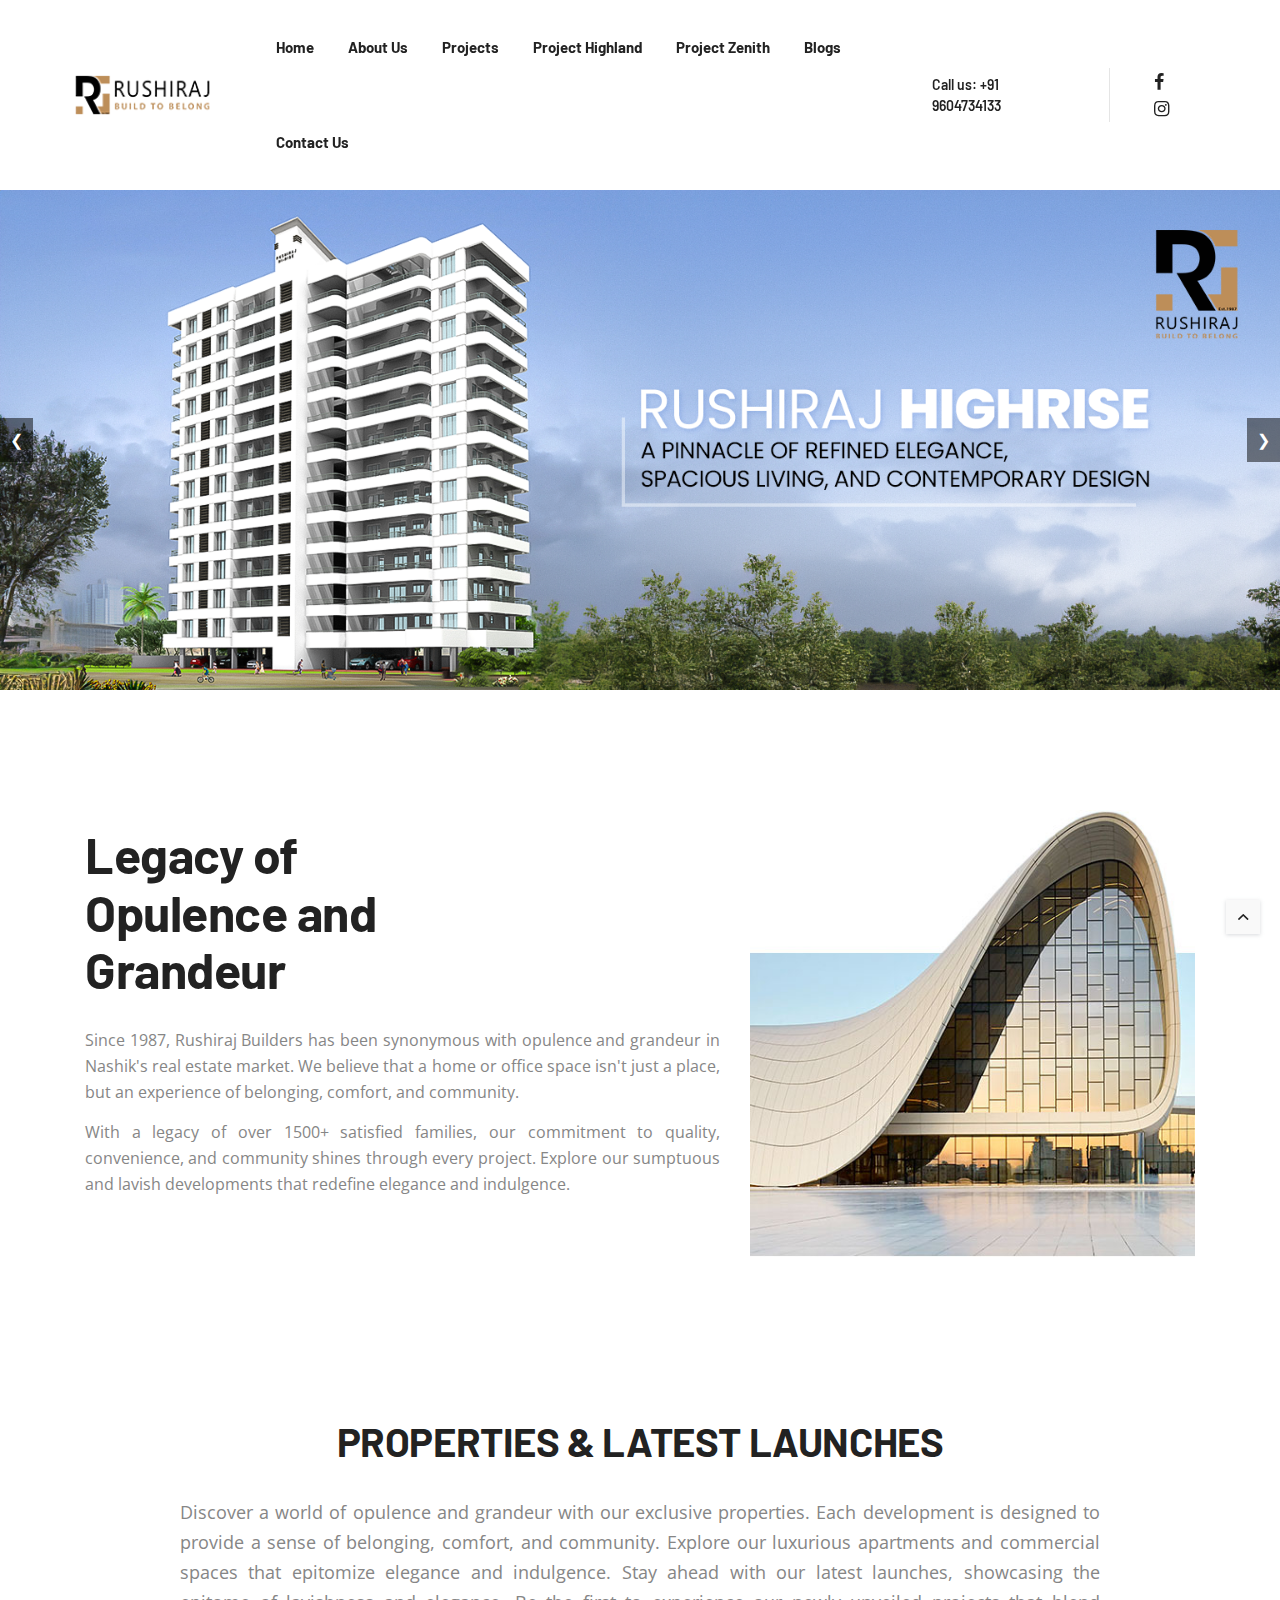
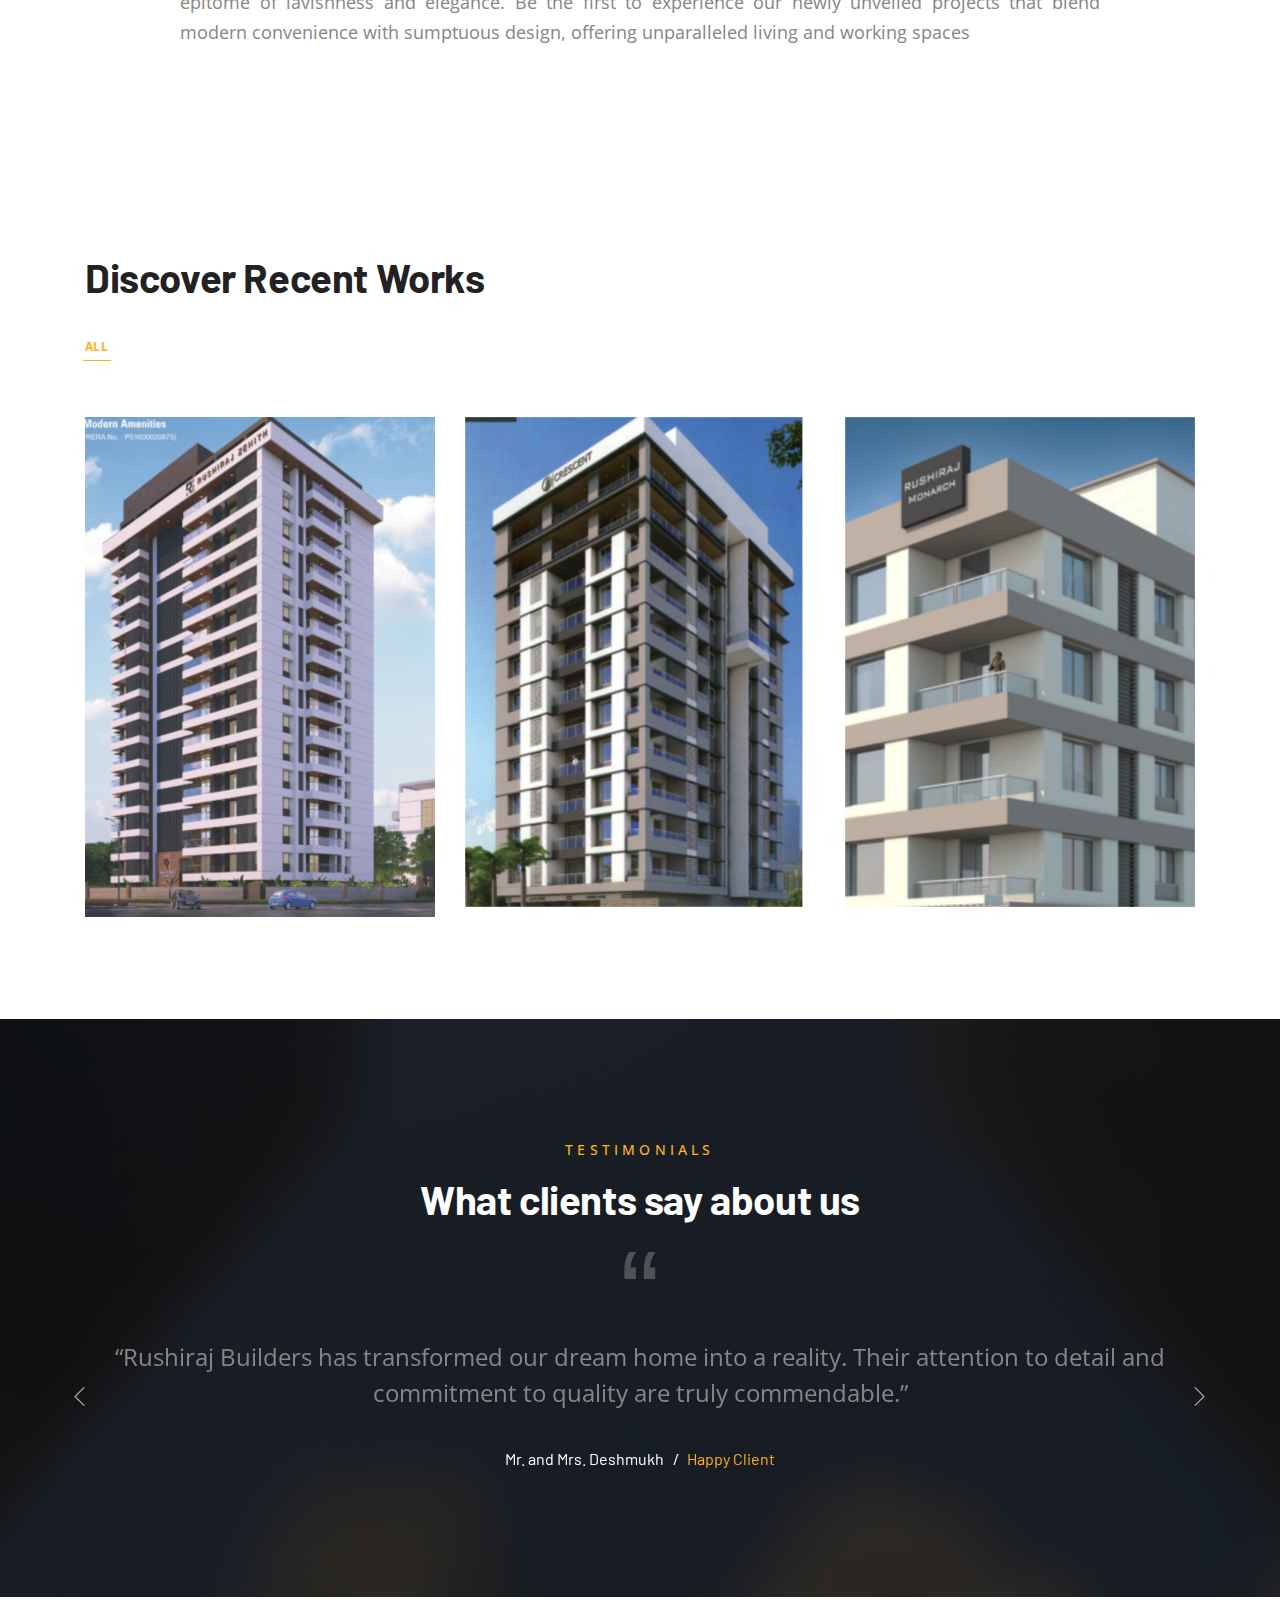
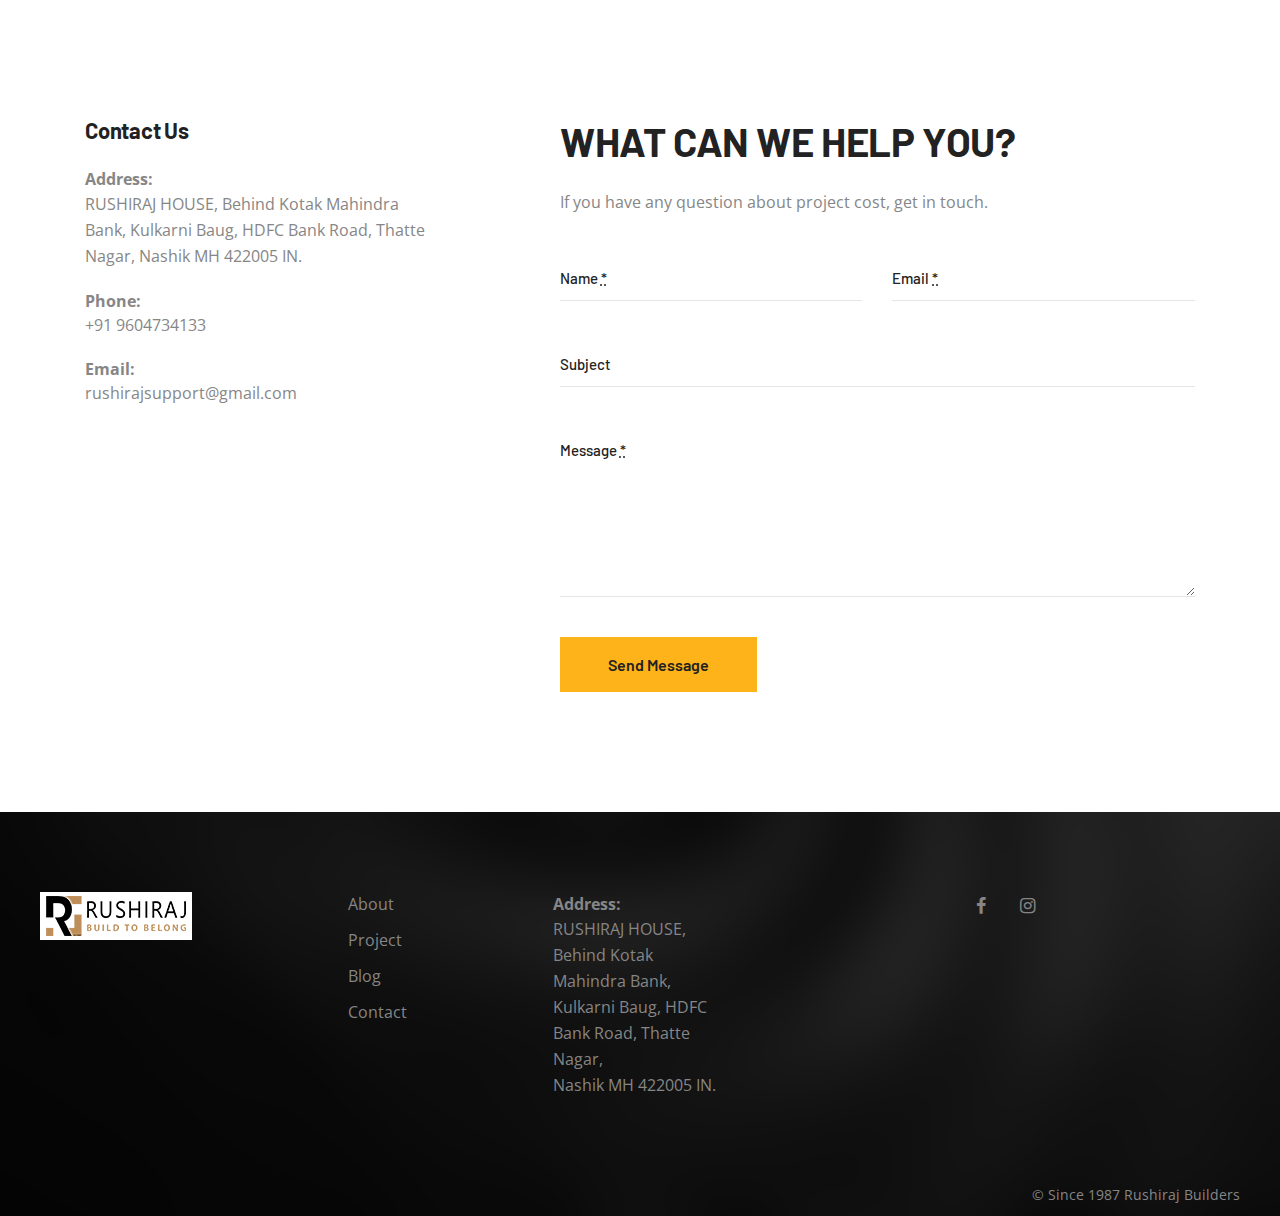
==== commit 2f0a183a: "update new" ====
--- a/index.html
+++ b/index.html
@@ -25,7 +25,9 @@
 	<link rel="apple-touch-icon" href="img/apple-icon.png">
 	<link rel="apple-touch-icon" sizes="72x72" href="img/apple-icon-72x72.png">
 	<link rel="apple-touch-icon" sizes="114x114" href="img/apple-icon-114x114.png">
-
+    
+
+	<link rel="stylesheet" href="style2.css">
 </head>
 
 <body>
@@ -154,347 +156,250 @@
 		</header> <!-- end navigation -->
 
 
-		<style>
-			/* Ensure the slider wrapper is responsive */
-			.rev_slider_wrapper {
-				width: 100%;
-				overflow: hidden;
-			}
-
-			/* Ensure the slider is responsive */
-			.rev_slider {
-				width: 100%;
-				height: auto;
-				position: relative;
-			}
-
-			/* Ensure the slide images are responsive */
-			.rev-slidebg {
-				width: 100%;
-				height: 100vh;
-				/* 100% viewport height */
-				object-fit: cover;
-			}
-
-			/* Additional styles to ensure responsiveness on different screen sizes */
-			@media (max-width: 767px) {
-				.rev-slidebg {
-					width: 100%;
-					height: 100vh;
-					/* 100% viewport height */
-					object-fit: cover;
-					object-position: center;
-				}
-			}
-
-			@media (min-width: 768px) and (max-width: 1024px) {
-				.rev-slidebg {
-					width: 100%;
-					height: 100vh;
-					/* 100% viewport height */
-					object-fit: cover;
-					object-position: center;
-				}
-			}
-
-			/* Ensure captions are responsive */
-			.tp-caption {
-				font-size: 2vw;
-				line-height: 2.5vw;
-			}
-
-			@media (max-width: 767px) {
-				.tp-caption {
-					font-size: 4vw;
-					line-height: 5vw;
-				}
-			}
-
-			@media (min-width: 768px) and (max-width: 1024px) {
-				.tp-caption {
-					font-size: 3vw;
-					line-height: 4vw;
-				}
-			}
-		</style>
+
+
+
+
+
 
 		<!-- Revolution Slider -->
-		<div class="rev_slider_wrapper">
-    <div class="rev_slider" id="slider-1" data-version="5.0">
-        <ul>
-            <!-- SLIDE 1 -->
-            <li data-fstransition="fade" data-transition="fade" data-easein="default" data-easeout="default"
-                data-slotamount="1" data-masterspeed="1200" data-delay="8000" data-title="Project 1">
-                <!-- MAIN IMAGE -->
-                <img src="IMGS/Rushiraj High Rise Web Slider.png" alt="" data-bgrepeat="no-repeat"
-                    data-bgfit="cover" data-bgparallax="7" class="rev-slidebg">
-            </li> <!-- end slide 1 -->
-
-            <!-- SLIDE 2 -->
-            <li data-fstransition="fade" data-transition="fade" data-easein="default" data-easeout="default"
-                data-slotamount="1" data-masterspeed="1200" data-delay="8000" data-title="Project 2">
-                <!-- MAIN IMAGE -->
-                <img src="IMGS/Rushiraj Reviera Web Slider.png" alt="" data-bgrepeat="no-repeat"
-                    data-bgfit="cover" data-bgparallax="7" class="rev-slidebg">
-            </li> <!-- end slide 2 -->
-
-            <!-- SLIDE 3 -->
-            <li data-fstransition="fade" data-transition="fade" data-easein="default" data-easeout="default"
-                data-slotamount="1" data-masterspeed="1200" data-delay="8000" data-title="Project 3">
-                <!-- MAIN IMAGE -->
-                <img src="IMGS/Rushiraj Crescent Web Slider.png" alt="" data-bgrepeat="no-repeat"
-                    data-bgfit="cover" data-bgparallax="7" class="rev-slidebg">
-            </li> <!-- end slide 3 -->
-
-            <!-- SLIDE 4 -->
-            <li data-fstransition="fade" data-transition="fade" data-easein="default" data-easeout="default"
-                data-slotamount="1" data-masterspeed="1200" data-delay="8000" data-title="Project 4">
-                <!-- MAIN IMAGE -->
-                <img src="IMGS/Rushiraj Zenith Web Slider.png" alt="" data-bgrepeat="no-repeat"
-                    data-bgfit="cover" data-bgparallax="7" class="rev-slidebg">
-            </li> <!-- end slide 4 -->
-
-            <!-- SLIDE 5 -->
-            <li data-fstransition="fade" data-transition="fade" data-easein="default" data-easeout="default"
-                data-slotamount="1" data-masterspeed="1200" data-delay="8000" data-title="Project 5">
-                <!-- MAIN IMAGE -->
-                <img src="IMGS/Rushiraj Zodiac Web Slider.png" alt="" data-bgrepeat="no-repeat"
-                    data-bgfit="cover" data-bgparallax="7" class="rev-slidebg">
-            </li> <!-- end slide 5 -->
-        </ul>
-    </div>
-</div>
-
-
-		<div class="content-wrapper content-wrapper--boxed oh" style="padding: 0%;">
-
-
-
-
-
-
-
-			<!-- Intro -->
-			<section class="section-wrap intro pb-40">
-				<div class="container">
-					<div class="row">
-						<div class="col-lg-7">
-							<h2 class="intro__title">Legacy of Opulence and Grandeur</h2>
-							<p style="text-align: justify;">Since 1987, Rushiraj Builders has been synonymous with
-								opulence and grandeur in Nashik's real estate market. We believe that a home or office
-								space isn't just a place, but an experience of belonging, comfort, and community. </p>
-							<p style="text-align: justify;"> With a legacy of over 1500+ satisfied families, our
-								commitment to quality, convenience, and community shines through every project. Explore
-								our sumptuous and lavish developments that redefine elegance and indulgence.</p>
-
-						</div>
-						<div class="col-lg-5">
-							<img src="img/intro/1.jpg" class="img-full-width" style m-0;p-0; alt="">
-						</div>
-					</div>
-				</div>
-			</section> <!-- end intro -->
-
-
-			<section class="section-wrap">
-				<div class="container">
-					<div class="row justify-content-center">
-						<div class="col-lg-10">
-							<div class="intro text-center">
-								<h2 class="mb-32">PROPERTIES & LATEST LAUNCHES</h2>
-								<p class="lead" style="text-align: justify;">Discover a world of opulence and grandeur
-									with our exclusive properties.
-									Each development is designed to provide a sense of belonging, comfort, and
-									community. Explore our luxurious apartments and commercial spaces that epitomize
-									elegance and indulgence. Stay ahead with our latest launches, showcasing the epitome
-									of lavishness and elegance. Be the first to experience our newly unveiled projects
-									that blend modern convenience with sumptuous design, offering unparalleled living
-									and working spaces</p>
-							</div>
-						</div>
-					</div>
-				</div>
-			</section>
-
-			<!-- Portfolio -->
-			<section class="section-wrap pt-72 pb-72 pb-lg-40">
-				<div class="container">
-					<div class="title-row">
-						<h2 class="section-title">Discover Recent Works</h2>
-					</div>
-
-					<!-- Filter -->
-					<div class="masonry-filter">
-						<a href="#" class="filter active" data-filter="*">All</a>
-						<!--<a href="#" class="filter" data-filter=".residential">Residential</a>
+
+		<div class="slider">
+			<div class="slides">
+				<div class="slide"><img src="IMGS/Rushiraj High Rise Web Slider.png" alt="Image 1"></div>
+				<div class="slide"><img src="IMGS/Rushiraj Zenith Web Slider.png" alt="Image 1"></div>
+				<div class="slide"><img src="IMGS/Rushiraj Crescent Web Slider.png" alt="Image 1"></div>
+				<div class="slide"><img src="IMGS/Rushiraj Zodiac Web Slider.png" alt="Image 2"></div>
+				<div class="slide"><img src="IMGS/Rushiraj Reviera Web Slider.png" alt="Image 3"></div>
+				<!-- Add more images as needed -->
+			</div>
+			<div class="controls">
+				<button class="prev" onclick="moveSlide(-1)">❮</button>
+				<button class="next" onclick="moveSlide(1)">❯</button>
+			</div>
+		</div>
+
+		<!-- Intro -->
+		<section class="section-wrap intro pb-40">
+			<div class="container">
+				<div class="row">
+					<div class="col-lg-7">
+						<h2 class="intro__title">Legacy of Opulence and Grandeur</h2>
+						<p style="text-align: justify;">Since 1987, Rushiraj Builders has been synonymous with
+							opulence and grandeur in Nashik's real estate market. We believe that a home or office
+							space isn't just a place, but an experience of belonging, comfort, and community. </p>
+						<p style="text-align: justify;"> With a legacy of over 1500+ satisfied families, our
+							commitment to quality, convenience, and community shines through every project. Explore
+							our sumptuous and lavish developments that redefine elegance and indulgence.</p>
+
+					</div>
+					<div class="col-lg-5">
+						<img src="img/intro/1.jpg" class="img-full-width" style m-0;p-0; alt="">
+					</div>
+				</div>
+			</div>
+		</section> <!-- end intro -->
+
+
+		<section class="section-wrap">
+			<div class="container">
+				<div class="row justify-content-center">
+					<div class="col-lg-10">
+						<div class="intro text-center">
+							<h2 class="mb-32">PROPERTIES & LATEST LAUNCHES</h2>
+							<p class="lead" style="text-align: justify;">Discover a world of opulence and grandeur
+								with our exclusive properties.
+								Each development is designed to provide a sense of belonging, comfort, and
+								community. Explore our luxurious apartments and commercial spaces that epitomize
+								elegance and indulgence. Stay ahead with our latest launches, showcasing the epitome
+								of lavishness and elegance. Be the first to experience our newly unveiled projects
+								that blend modern convenience with sumptuous design, offering unparalleled living
+								and working spaces</p>
+						</div>
+					</div>
+				</div>
+			</div>
+		</section>
+
+		<!-- Portfolio -->
+		<section class="section-wrap pt-72 pb-72 pb-lg-40">
+			<div class="container">
+				<div class="title-row">
+					<h2 class="section-title">Discover Recent Works</h2>
+				</div>
+
+				<!-- Filter -->
+				<div class="masonry-filter">
+					<a href="#" class="filter active" data-filter="*">All</a>
+					<!--<a href="#" class="filter" data-filter=".residential">Residential</a>
 						<a href="#" class="filter" data-filter=".commercial">Commercial</a>
 						<!-- <a href="#" class="filter" data-filter=".interior">Interior</a> -->
-						<!-- <a href="#" class="filter" data-filter=".landscape">Landscape</a> -->
-					</div> <!-- end filter -->
-
-					<div class="row masonry-grid">
-
-						<div class="masonry-item col-lg-4 project hover-trigger residential">
-							<div class="project__container">
-								<div class="project__img-holder">
-									<a href="portfolio-single.html">
-										<img src="img/Zenith.1.png" alt="" class="project__img">
-										<div class="hover-overlay">
-											<div class="project__description">
-												<a href="residentisi- completed.html">
-													<h3 class="project__title">Zenith</h3>
-												</a>
-												<span class="project__date"></span>
-											</div>
+					<!-- <a href="#" class="filter" data-filter=".landscape">Landscape</a> -->
+				</div> <!-- end filter -->
+
+				<div class="row masonry-grid">
+
+					<div class="masonry-item col-lg-4 project hover-trigger residential">
+						<div class="project__container">
+							<div class="project__img-holder">
+								<a href="portfolio-single.html">
+									<img src="img/Zenith.1.png" alt="" class="project__img">
+									<div class="hover-overlay">
+										<div class="project__description">
+											<a href="residentisi- completed.html">
+												<h3 class="project__title">Zenith</h3>
+											</a>
+											<span class="project__date"></span>
 										</div>
-									</a>
-								</div>
-							</div>
-						</div> <!-- end project -->
-
-						<!-- end project -->
-						<div class="masonry-item col-lg-4 project hover-trigger residential">
-							<div class="project__container">
-								<div class="project__img-holder">
-									<a href="portfolio-single.html">
-										<img src="IMGS/crecent.png" alt="" class="project__img">
-										<div class="hover-overlay">
-											<div class="project__description">
-												<a href="residentisi- completed.html">
-													<h3 class="project__title">Crecent</h3>
-												</a>
-
-											</div>
+									</div>
+								</a>
+							</div>
+						</div>
+					</div> <!-- end project -->
+
+					<!-- end project -->
+					<div class="masonry-item col-lg-4 project hover-trigger residential">
+						<div class="project__container">
+							<div class="project__img-holder">
+								<a href="portfolio-single.html">
+									<img src="IMGS/crecent.png" alt="" class="project__img">
+									<div class="hover-overlay">
+										<div class="project__description">
+											<a href="residentisi- completed.html">
+												<h3 class="project__title">Crecent</h3>
+											</a>
+
 										</div>
-									</a>
-								</div>
-							</div>
-						</div> <!-- end project -->
-
-						<div class="masonry-item col-lg-4 project hover-trigger landscape">
-							<div class="project__container">
-								<div class="project__img-holder">
-									<a href="portfolio-single.html">
-										<img src="IMGS/Monoranch.png" alt="" class="project__img">
-										<div class="hover-overlay">
-											<div class="project__description">
-												<h3 class="project__title"></h3>
-												<span class="project__date">
-													<div class="image-name"><a
-															href="residentisi- completed.html"><button type="button"
-																class="btn btn-outline-primary">See More</button></a>
-													</div>
-
-												</span>
-											</div>
+									</div>
+								</a>
+							</div>
+						</div>
+					</div> <!-- end project -->
+
+					<div class="masonry-item col-lg-4 project hover-trigger landscape">
+						<div class="project__container">
+							<div class="project__img-holder">
+								<a href="portfolio-single.html">
+									<img src="IMGS/Monoranch.png" alt="" class="project__img">
+									<div class="hover-overlay">
+										<div class="project__description">
+											<h3 class="project__title"></h3>
+											<span class="project__date">
+												<div class="image-name"><a href="residentisi- completed.html"><button
+															type="button" class="btn btn-outline-primary">See
+															More</button></a>
+												</div>
+
+											</span>
 										</div>
-									</a>
-								</div>
-							</div>
-						</div> <!-- end project -->
-
-					</div>
-				</div>
-			</section> <!-- end portfolio -->
-
-
-			<!-- Testimonials -->
-			<section class="section-wrap bg-dark-overlay" style="background-image: url(img/testimonials/bg.jpg);">
-				<div class="container">
-					<div class="title-row text-center">
-						<p class="subtitle">Testimonials</p>
-						<h2 class="section-title">What clients say about us</h2>
-						<i class="quote">“</i>
-					</div>
-
-					<div class="slick-slider slick-testimonials">
-
-						<div class="testimonial clearfix">
-							<div class="testimonial__body">
-								<p class="testimonial__text">“Rushiraj Builders has transformed our dream home into a
-									reality. Their attention to detail and commitment to quality are truly commendable.”
-								</p>
-							</div>
-							<div class="testimonial__info">
-								<span class="testimonial__author">Mr. and Mrs. Deshmukh</span>
-								<span class="testimonial__company">Happy Client</span>
-							</div>
-						</div>
-
-						<div class="testimonial clearfix">
-							<div class="testimonial__body">
-								<p class="testimonial__text">“I am delighted with my decision to invest in a Rushiraj
-									Builders property. The luxurious amenities and well-planned layouts exceeded my
-									expectations.”</p>
-							</div>
-							<div class="testimonial__info">
-								<span class="testimonial__author">Rajesh Shah</span>
-								<span class="testimonial__company">Happy Client</span>
-							</div>
-						</div>
-
-						<div class="testimonial clearfix">
-							<div class="testimonial__body">
-								<p class="testimonial__text">“Living in a Rushiraj Builders apartment is like living in
-									a 5-star resort. The ambiance, the facilities, everything is just perfect!”</p>
-							</div>
-							<div class="testimonial__info">
-								<span class="testimonial__author">Anjali Joshi</span>
-								<span class="testimonial__company">Happy Client</span>
-							</div>
-						</div>
-
-						<div class="testimonial clearfix">
-							<div class="testimonial__body">
-								<p class="testimonial__text">“As a busy professional, I needed a home that offered both
-									luxury and convenience. Rushiraj Builders delivered that and more. I couldn't be
-									happier!”</p>
-							</div>
-							<div class="testimonial__info">
-								<span class="testimonial__author">Dr. Amit Patel</span>
-								<span class="testimonial__company">Happy Client</span>
-							</div>
-						</div>
-						<div class="testimonial clearfix">
-							<div class="testimonial__body">
-								<p class="testimonial__text">“The sense of community that Rushiraj Builders creates in
-									their projects is truly remarkable. It feels like a big family living together.”</p>
-							</div>
-							<div class="testimonial__info">
-								<span class="testimonial__author">Manoj Kumar</span>
-								<span class="testimonial__company">Happy Client</span>
-							</div>
-						</div>
-
-					</div> <!-- end slider -->
-
-				</div>
-			</section> <!-- end testimonials -->
-
-			<section class="section-wrap">
-				<div class="container">
-					<div class="row">
-						<div class="col-lg-4">
-							<div class="contact">
-								<h5 class="contact__title">Contact Us</h5>
-								<ul class="contact__items">
-									<li class="contact__item">
-										<span class="contact__item-label">Address:</span>
-										<address>RUSHIRAJ HOUSE, Behind Kotak Mahindra Bank, Kulkarni Baug, HDFC Bank
-											Road, Thatte Nagar,
-											Nashik MH 422005 IN.</address>
-									</li>
-									<li class="contact__item">
-										<span class="contact__item-label">Phone: </span>
-										<a href="tel:+1-800-1554-456-123">+91 9604734133</a>
-									</li>
-									<li class="contact__item">
-										<span class="contact__item-label">Email: </span>
-										<a href="mailto:themesupport@gmail.com">rushirajsupport@gmail.com</a>
-									</li>
-								</ul>
-
-								<!-- <h5 class="contact__title mt-40">Follow Us</h5>
+									</div>
+								</a>
+							</div>
+						</div>
+					</div> <!-- end project -->
+
+				</div>
+			</div>
+		</section> <!-- end portfolio -->
+
+
+		<!-- Testimonials -->
+		<section class="section-wrap bg-dark-overlay" style="background-image: url(img/testimonials/bg.jpg);">
+			<div class="container">
+				<div class="title-row text-center">
+					<p class="subtitle">Testimonials</p>
+					<h2 class="section-title">What clients say about us</h2>
+					<i class="quote">“</i>
+				</div>
+
+				<div class="slick-slider slick-testimonials">
+
+					<div class="testimonial clearfix">
+						<div class="testimonial__body">
+							<p class="testimonial__text">“Rushiraj Builders has transformed our dream home into a
+								reality. Their attention to detail and commitment to quality are truly commendable.”
+							</p>
+						</div>
+						<div class="testimonial__info">
+							<span class="testimonial__author">Mr. and Mrs. Deshmukh</span>
+							<span class="testimonial__company">Happy Client</span>
+						</div>
+					</div>
+
+					<div class="testimonial clearfix">
+						<div class="testimonial__body">
+							<p class="testimonial__text">“I am delighted with my decision to invest in a Rushiraj
+								Builders property. The luxurious amenities and well-planned layouts exceeded my
+								expectations.”</p>
+						</div>
+						<div class="testimonial__info">
+							<span class="testimonial__author">Rajesh Shah</span>
+							<span class="testimonial__company">Happy Client</span>
+						</div>
+					</div>
+
+					<div class="testimonial clearfix">
+						<div class="testimonial__body">
+							<p class="testimonial__text">“Living in a Rushiraj Builders apartment is like living in
+								a 5-star resort. The ambiance, the facilities, everything is just perfect!”</p>
+						</div>
+						<div class="testimonial__info">
+							<span class="testimonial__author">Anjali Joshi</span>
+							<span class="testimonial__company">Happy Client</span>
+						</div>
+					</div>
+
+					<div class="testimonial clearfix">
+						<div class="testimonial__body">
+							<p class="testimonial__text">“As a busy professional, I needed a home that offered both
+								luxury and convenience. Rushiraj Builders delivered that and more. I couldn't be
+								happier!”</p>
+						</div>
+						<div class="testimonial__info">
+							<span class="testimonial__author">Dr. Amit Patel</span>
+							<span class="testimonial__company">Happy Client</span>
+						</div>
+					</div>
+					<div class="testimonial clearfix">
+						<div class="testimonial__body">
+							<p class="testimonial__text">“The sense of community that Rushiraj Builders creates in
+								their projects is truly remarkable. It feels like a big family living together.”</p>
+						</div>
+						<div class="testimonial__info">
+							<span class="testimonial__author">Manoj Kumar</span>
+							<span class="testimonial__company">Happy Client</span>
+						</div>
+					</div>
+
+				</div> <!-- end slider -->
+
+			</div>
+		</section> <!-- end testimonials -->
+
+		<section class="section-wrap">
+			<div class="container">
+				<div class="row">
+					<div class="col-lg-4">
+						<div class="contact">
+							<h5 class="contact__title">Contact Us</h5>
+							<ul class="contact__items">
+								<li class="contact__item">
+									<span class="contact__item-label">Address:</span>
+									<address>RUSHIRAJ HOUSE, Behind Kotak Mahindra Bank, Kulkarni Baug, HDFC Bank
+										Road, Thatte Nagar,
+										Nashik MH 422005 IN.</address>
+								</li>
+								<li class="contact__item">
+									<span class="contact__item-label">Phone: </span>
+									<a href="tel:+1-800-1554-456-123">+91 9604734133</a>
+								</li>
+								<li class="contact__item">
+									<span class="contact__item-label">Email: </span>
+									<a href="mailto:themesupport@gmail.com">rushirajsupport@gmail.com</a>
+								</li>
+							</ul>
+
+							<!-- <h5 class="contact__title mt-40">Follow Us</h5>
 										<div class="socials">
 											<a href="#" class="social social-twitter" aria-label="twitter" title="twitter" target="_blank"><i class="ui-twitter"></i></a>
 											<a href="#" class="social social-facebook" aria-label="facebook" title="facebook" target="_blank"><i class="ui-facebook"></i></a>
@@ -502,120 +407,111 @@
 											<a href="#" class="social social-instagram" aria-label="instagram" title="instagram" target="_blank"><i class="ui-instagram"></i></a>
 										</div>
 		 -->
-							</div>
-						</div>
-						<div class="col-lg-7 offset-lg-1">
-							<h2 class="section-title">WHAT CAN WE HELP YOU?</h2>
-							<p class="mb-40">If you have any question about project cost, get in touch.</p>
-							<!-- Contact Form -->
-							<form id="contact-form" class="contact-form material" method="post" action="#">
-
-								<div class="row">
-									<div class="col-lg-6">
-										<!-- Name -->
-										<div class="material__form-group form-group">
-											<input type="text" name="name" id="name" class="form-input material__input"
-												required="">
-											<label for="name" class="material__label">Name
-												<abbr title="required" class="required">*</abbr>
-											</label>
-											<span class="material__underline"></span>
-										</div>
-									</div>
-									<div class="col-lg-6">
-										<!-- Email -->
-										<div class="material__form-group form-group">
-											<input type="email" name="email" id="email"
-												class="form-input material__input" required="">
-											<label for="email" class="material__label">Email
-												<abbr title="required" class="required">*</abbr>
-											</label>
-											<span class="material__underline"></span>
-										</div>
+						</div>
+					</div>
+					<div class="col-lg-7 offset-lg-1">
+						<h2 class="section-title">WHAT CAN WE HELP YOU?</h2>
+						<p class="mb-40">If you have any question about project cost, get in touch.</p>
+						<!-- Contact Form -->
+						<form id="contact-form" class="contact-form material" method="post" action="#">
+
+							<div class="row">
+								<div class="col-lg-6">
+									<!-- Name -->
+									<div class="material__form-group form-group">
+										<input type="text" name="name" id="name" class="form-input material__input"
+											required="">
+										<label for="name" class="material__label">Name
+											<abbr title="required" class="required">*</abbr>
+										</label>
+										<span class="material__underline"></span>
 									</div>
 								</div>
-
-								<!-- Subject -->
-								<div class="material__form-group form-group">
-									<input type="text" name="subject" id="subject" class="form-input material__input">
-									<label for="subject" class="material__label">Subject
-									</label>
-									<span class="material__underline"></span>
+								<div class="col-lg-6">
+									<!-- Email -->
+									<div class="material__form-group form-group">
+										<input type="email" name="email" id="email" class="form-input material__input"
+											required="">
+										<label for="email" class="material__label">Email
+											<abbr title="required" class="required">*</abbr>
+										</label>
+										<span class="material__underline"></span>
+									</div>
 								</div>
-
-								<div class="material__form-group form-group">
-									<textarea id="message" name="message" rows="7" class="form-input material__input"
-										required=""></textarea>
-									<label for="message" class="material__label">Message
-										<abbr title="required" class="required">*</abbr>
-									</label>
-									<span class="material__underline"></span>
-								</div>
-
-								<input type="submit" class="btn btn--lg btn--color btn--button" value="Send Message"
-									id="submit-message">
-								<div id="msg" class="message"></div>
-							</form>
-						</div>
-					</div>
-				</div>
-			</section> <!-- end contact -->
-
-
-
-
-
-
-
-			<footer class="footer bg-dark-overlay" style="background-image: url(img/footer/1.jpg);">
-				<div class="container-fluid">
-					<div class="footer__widgets">
-						<div class="row">
-
-							<div class="col-lg-3 col-md-3">
-								<div class="widget widget-about-us">
-									<!-- Logo -->
-									<a href="index.html" class="logo-container flex-child">
-										<img class="logo" src="img/Rushiraj Logo-footer.png"
-											srcset="img/Rushiraj Logo-footer.png 1x, img/Rushiraj Logo-footer.png 2x"
-											alt="logo">
-
-									</a>
-								</div>
-							</div> <!-- end logo -->
-
-							<div class="col-lg-2 col-md-3">
-								<div class="widget widget_nav_menu">
-									<ul>
-										<li><a href="about.html">About</a></li>
-										<li><a href="residentisi- completed.html">Project</a></li>
-										<li><a href="blog.html">Blog</a></li>
-										<li><a href="contact.html">Contact</a></li>
-									</ul>
-								</div>
-							</div>
-
-							<div class="col-lg-2 col-md-3">
-								<div class="widget widget_nav_menu">
-									<ul>
-										<li><a href="#">Privacy Policy</a></li>
-										<li><a href="#">Terms &amp; Conditions</a></li>
-										<li><a href="#">Career</a></li>
-									</ul>
-								</div>
-							</div>
-
-							<div class="col-lg-2 col-md-3">
-								<div class="widget widget_nav_menu">
-									<!-- <h5 class="contact__title">Melbourne Office</h5> -->
-									<ul class="contact__items">
-										<li class="contact__item">
-											<span class="contact__item-label">Address:</span>
-											<address>RUSHIRAJ HOUSE, Behind Kotak Mahindra Bank, Kulkarni Baug, HDFC
-												Bank Road, Thatte Nagar, <br> Nashik MH 422005 IN.
-											</address>
-										</li>
-										<!-- <li class="contact__item">
+							</div>
+
+							<!-- Subject -->
+							<div class="material__form-group form-group">
+								<input type="text" name="subject" id="subject" class="form-input material__input">
+								<label for="subject" class="material__label">Subject
+								</label>
+								<span class="material__underline"></span>
+							</div>
+
+							<div class="material__form-group form-group">
+								<textarea id="message" name="message" rows="7" class="form-input material__input"
+									required=""></textarea>
+								<label for="message" class="material__label">Message
+									<abbr title="required" class="required">*</abbr>
+								</label>
+								<span class="material__underline"></span>
+							</div>
+
+							<input type="submit" class="btn btn--lg btn--color btn--button" value="Send Message"
+								id="submit-message">
+							<div id="msg" class="message"></div>
+						</form>
+					</div>
+				</div>
+			</div>
+		</section> <!-- end contact -->
+
+
+
+
+
+
+
+		<footer class="footer bg-dark-overlay" style="background-image: url(img/footer/1.jpg);">
+			<div class="container-fluid">
+				<div class="footer__widgets">
+					<div class="row">
+
+						<div class="col-lg-3 col-md-3">
+							<div class="widget widget-about-us">
+								<!-- Logo -->
+								<a href="index.html" class="logo-container flex-child">
+									<img class="logo" src="img/Rushiraj Logo-footer.png"
+										srcset="img/Rushiraj Logo-footer.png 1x, img/Rushiraj Logo-footer.png 2x"
+										alt="logo">
+
+								</a>
+							</div>
+						</div> <!-- end logo -->
+
+						<div class="col-lg-2 col-md-3">
+							<div class="widget widget_nav_menu">
+								<ul>
+									<li><a href="about.html">About</a></li>
+									<li><a href="residentisi- completed.html">Project</a></li>
+									<li><a href="blog.html">Blog</a></li>
+									<li><a href="contact.html">Contact</a></li>
+								</ul>
+							</div>
+						</div>
+
+						
+						<div class="col-lg-2 col-md-3">
+							<div class="widget widget_nav_menu">
+								<!-- <h5 class="contact__title">Melbourne Office</h5> -->
+								<ul class="contact__items">
+									<li class="contact__item">
+										<span class="contact__item-label">Address:</span>
+										<address>RUSHIRAJ HOUSE, Behind Kotak Mahindra Bank, Kulkarni Baug, HDFC
+											Bank Road, Thatte Nagar, <br> Nashik MH 422005 IN.
+										</address>
+									</li>
+									<!-- <li class="contact__item">
 											<span class="contact__item-label">Phone: </span>
 											<a href="tel:+1-800-1554-456-123">+ 1 (800) 155 4561</a>
 										</li>
@@ -623,44 +519,44 @@
 											<span class="contact__item-label">Email: </span>
 											<a href="mailto:themesupport@gmail.com">themesupport@gmail.com</a>
 										</li> -->
-									</ul>
+								</ul>
+							</div>
+						</div>
+
+
+
+						<div class="col-lg-3 col-md-3">
+							<div class="widget">
+								<div class="socials">
+
+									<a href="https://www.facebook.com/rushirajgroup/" class="social social-facebook"
+										aria-label="facebook" title="facebook" target="_blank"><i
+											class="ui-facebook"></i></a>
+
+									<a href="https://www.instagram.com/rushirajgroup?igsh=MzRlODBiNWFlZA=="
+										class="social social-instagram" aria-label="instagram" title="instagram"
+										target="_blank"><i class="ui-instagram"></i></a>
 								</div>
 							</div>
-
-
-
-							<div class="col-lg-3 col-md-3">
-								<div class="widget">
-									<div class="socials">
-
-										<a href="https://www.facebook.com/rushirajgroup/" class="social social-facebook"
-											aria-label="facebook" title="facebook" target="_blank"><i
-												class="ui-facebook"></i></a>
-
-										<a href="https://www.instagram.com/rushirajgroup?igsh=MzRlODBiNWFlZA=="
-											class="social social-instagram" aria-label="instagram" title="instagram"
-											target="_blank"><i class="ui-instagram"></i></a>
-									</div>
-								</div>
-							</div>
-						</div>
-					</div>
-				</div> <!-- end container -->
-
-				<div class="footer__bottom" style="padding-bottom: 10px;padding-top: 10px;">
-					<div class="container-fluid text-right text-md-center">
-						<span class="copyright">
-							&copy; Since 1987 <a href="index.html">Rushiraj Builders</a>
-						</span>
-					</div>
-				</div>
-			</footer> <!-- end footer -->
-
-			<div id="back-to-top">
-				<a href="#top"><i class="ui-arrow-up"></i></a>
-			</div>
-
-		</div> <!-- end content wrapper -->
+						</div>
+					</div>
+				</div>
+			</div> <!-- end container -->
+
+			<div class="footer__bottom" style="padding-bottom: 10px;padding-top: 10px;">
+				<div class="container-fluid text-right text-md-center">
+					<span class="copyright">
+						&copy; Since 1987 <a href="index.html">Rushiraj Builders</a>
+					</span>
+				</div>
+			</div>
+		</footer> <!-- end footer -->
+
+		<div id="back-to-top">
+			<a href="#top"><i class="ui-arrow-up"></i></a>
+		</div>
+
+		</> <!-- end content wrapper -->
 	</main> <!-- end main wrapper -->
 
 
@@ -685,6 +581,9 @@
 	<script src="revolution/js/extensions/revolution.extension.migration.min.js"></script>
 	<script src="revolution/js/extensions/revolution.extension.parallax.min.js"></script>
 
+
+
+	<script src="video.js"></script>
 </body>
 
 </html>--- a/revolution/css/settings.css
+++ b/revolution/css/settings.css
@@ -10,2110 +10,4 @@
 email:     	info@themepunch.com
 website:   	http://www.themepunch.com
 -----------------------------------------------------------------------------*/
-#debungcontrolls,
-.debugtimeline {
-    width: 100%;
-    box-sizing: border-box
-}
-
-.rev_column,
-.rev_column .tp-parallax-wrap,
-.tp-svg-layer svg {
-    vertical-align: top
-}
-
-#debungcontrolls {
-    z-index: 100000;
-    position: fixed;
-    bottom: 0;
-    height: auto;
-    background: rgba(0, 0, 0, .6);
-    padding: 10px
-}
-
-.debugtimeline {
-    height: 10px;
-    position: relative;
-    margin-bottom: 3px;
-    display: none;
-    white-space: nowrap
-}
-
-.debugtimeline:hover {
-    height: 15px
-}
-
-.the_timeline_tester {
-    background: #e74c3c;
-    position: absolute;
-    top: 0;
-    left: 0;
-    height: 100%;
-    width: 0
-}
-
-.rs-go-fullscreen {
-    position: fixed !important;
-    width: 100% !important;
-    height: 100% !important;
-    top: 0 !important;
-    left: 0 !important;
-    z-index: 9999999 !important;
-    background: #fff !important
-}
-
-.debugtimeline.tl_slide .the_timeline_tester {
-    background: #f39c12
-}
-
-.debugtimeline.tl_frame .the_timeline_tester {
-    background: #3498db
-}
-
-.debugtimline_txt {
-    color: #fff;
-    font-weight: 400;
-    font-size: 7px;
-    position: absolute;
-    left: 10px;
-    top: 0;
-    white-space: nowrap;
-    line-height: 10px
-}
-
-.rtl {
-    direction: rtl
-}
-
-@font-face {
-    font-family: revicons;
-    src: url(../fonts/revicons/revicons.eot?5510888);
-    src: url(../fonts/revicons/revicons.eot?5510888#iefix) format('embedded-opentype'), url(../fonts/revicons/revicons.woff?5510888) format('woff'), url(../fonts/revicons/revicons.ttf?5510888) format('truetype'), url(../fonts/revicons/revicons.svg?5510888#revicons) format('svg');
-    font-weight: 400;
-    font-style: normal
-}
-
-[class*=" revicon-"]:before,
-[class^=revicon-]:before {
-    font-family: revicons;
-    font-style: normal;
-    font-weight: 400;
-    speak: none;
-    display: inline-block;
-    text-decoration: inherit;
-    width: 1em;
-    margin-right: .2em;
-    text-align: center;
-    font-variant: normal;
-    text-transform: none;
-    line-height: 1em;
-    margin-left: .2em
-}
-
-.revicon-search-1:before {
-    content: '\e802'
-}
-
-.revicon-pencil-1:before {
-    content: '\e831'
-}
-
-.revicon-picture-1:before {
-    content: '\e803'
-}
-
-.revicon-cancel:before {
-    content: '\e80a'
-}
-
-.revicon-info-circled:before {
-    content: '\e80f'
-}
-
-.revicon-trash:before {
-    content: '\e801'
-}
-
-.revicon-left-dir:before {
-    content: '\e817'
-}
-
-.revicon-right-dir:before {
-    content: '\e818'
-}
-
-.revicon-down-open:before {
-    content: '\e83b'
-}
-
-.revicon-left-open:before {
-    content: '\e819'
-}
-
-.revicon-right-open:before {
-    content: '\e81a'
-}
-
-.revicon-angle-left:before {
-    content: '\e820'
-}
-
-.revicon-angle-right:before {
-    content: '\e81d'
-}
-
-.revicon-left-big:before {
-    content: '\e81f'
-}
-
-.revicon-right-big:before {
-    content: '\e81e'
-}
-
-.revicon-magic:before {
-    content: '\e807'
-}
-
-.revicon-picture:before {
-    content: '\e800'
-}
-
-.revicon-export:before {
-    content: '\e80b'
-}
-
-.revicon-cog:before {
-    content: '\e832'
-}
-
-.revicon-login:before {
-    content: '\e833'
-}
-
-.revicon-logout:before {
-    content: '\e834'
-}
-
-.revicon-video:before {
-    content: '\e805'
-}
-
-.revicon-arrow-combo:before {
-    content: '\e827'
-}
-
-.revicon-left-open-1:before {
-    content: '\e82a'
-}
-
-.revicon-right-open-1:before {
-    content: '\e82b'
-}
-
-.revicon-left-open-mini:before {
-    content: '\e822'
-}
-
-.revicon-right-open-mini:before {
-    content: '\e823'
-}
-
-.revicon-left-open-big:before {
-    content: '\e824'
-}
-
-.revicon-right-open-big:before {
-    content: '\e825'
-}
-
-.revicon-left:before {
-    content: '\e836'
-}
-
-.revicon-right:before {
-    content: '\e826'
-}
-
-.revicon-ccw:before {
-    content: '\e808'
-}
-
-.revicon-arrows-ccw:before {
-    content: '\e806'
-}
-
-.revicon-palette:before {
-    content: '\e829'
-}
-
-.revicon-list-add:before {
-    content: '\e80c'
-}
-
-.revicon-doc:before {
-    content: '\e809'
-}
-
-.revicon-left-open-outline:before {
-    content: '\e82e'
-}
-
-.revicon-left-open-2:before {
-    content: '\e82c'
-}
-
-.revicon-right-open-outline:before {
-    content: '\e82f'
-}
-
-.revicon-right-open-2:before {
-    content: '\e82d'
-}
-
-.revicon-equalizer:before {
-    content: '\e83a'
-}
-
-.revicon-layers-alt:before {
-    content: '\e804'
-}
-
-.revicon-popup:before {
-    content: '\e828'
-}
-
-.rev_slider_wrapper {
-    position: relative;
-    z-index: 0;
-    object-fit: cover;
-    width: 100%
-    
-}
-
-.rev_slider {
-    position: relative;
-    overflow: visible
-}
-
-.entry-content .rev_slider a,
-.rev_slider a {
-    box-shadow: none
-}
-
-.tp-overflow-hidden {
-    overflow: hidden !important
-}
-
-.group_ov_hidden {
-    overflow: hidden
-}
-
-.rev_slider img,
-.tp-simpleresponsive img {
-    max-width: none !important;
-    transition: none;
-    margin: 0;
-    padding: 0;
-    border: none
-}
-
-.rev_slider .no-slides-text {
-    font-weight: 700;
-    text-align: center;
-    padding-top: 80px
-}
-
-.rev_slider>ul,
-.rev_slider>ul>li,
-.rev_slider>ul>li:before,
-.rev_slider_wrapper>ul,
-.tp-revslider-mainul>li,
-.tp-revslider-mainul>li:before,
-.tp-simpleresponsive>ul,
-.tp-simpleresponsive>ul>li,
-.tp-simpleresponsive>ul>li:before {
-    list-style: none !important;
-    position: absolute;
-    margin: 0 !important;
-    padding: 0 !important;
-    overflow-x: visible;
-    overflow-y: visible;
-    background-image: none;
-    background-position: 0 0;
-    text-indent: 0;
-    top: 0;
-    left: 0
-}
-
-.rev_slider>ul>li,
-.rev_slider>ul>li:before,
-.tp-revslider-mainul>li,
-.tp-revslider-mainul>li:before,
-.tp-simpleresponsive>ul>li,
-.tp-simpleresponsive>ul>li:before {
-    visibility: hidden
-}
-
-.tp-revslider-mainul,
-.tp-revslider-slidesli {
-    padding: 0 !important;
-    margin: 0 !important;
-    list-style: none !important
-}
-
-.fullscreen-container,
-.fullwidthbanner-container {
-    padding: 0;
-    position: relative
-}
-
-.rev_slider li.tp-revslider-slidesli {
-    position: absolute !important
-}
-
-.tp-caption .rs-untoggled-content {
-    display: block
-}
-
-.tp-caption .rs-toggled-content {
-    display: none
-}
-
-.rs-toggle-content-active.tp-caption .rs-toggled-content {
-    display: block
-}
-
-.rs-toggle-content-active.tp-caption .rs-untoggled-content {
-    display: none
-}
-
-.rev_slider .caption,
-.rev_slider .tp-caption {
-    position: relative;
-    visibility: hidden;
-    white-space: nowrap;
-    display: block;
-    -webkit-font-smoothing: antialiased !important;
-    z-index: 1
-}
-
-.rev_slider .caption,
-.rev_slider .tp-caption,
-.tp-simpleresponsive img {
-    -moz-user-select: none;
-    -khtml-user-select: none;
-    -webkit-user-select: none;
-    -o-user-select: none
-}
-
-.rev_slider .tp-mask-wrap .tp-caption,
-.rev_slider .tp-mask-wrap :last-child,
-.wpb_text_column .rev_slider .tp-mask-wrap .tp-caption,
-.wpb_text_column .rev_slider .tp-mask-wrap :last-child {
-    margin-bottom: 0
-}
-
-.tp-svg-layer svg {
-    width: 100%;
-    height: 100%;
-    position: relative
-}
-
-.tp-carousel-wrapper {
-    cursor: url(openhand.cur), move
-}
-
-.tp-carousel-wrapper.dragged {
-    cursor: url(closedhand.cur), move
-}
-
-.tp_inner_padding {
-    box-sizing: border-box;
-    max-height: none !important
-}
-
-.tp-caption.tp-layer-selectable {
-    -moz-user-select: all;
-    -khtml-user-select: all;
-    -webkit-user-select: all;
-    -o-user-select: all
-}
-
-.tp-caption.tp-hidden-caption,
-.tp-forcenotvisible,
-.tp-hide-revslider,
-.tp-parallax-wrap.tp-hidden-caption {
-    visibility: hidden !important;
-    display: none !important
-}
-
-.rev_slider audio,
-.rev_slider embed,
-.rev_slider iframe,
-.rev_slider object,
-.rev_slider video {
-    max-width: none !important
-}
-
-.tp-element-background {
-    position: absolute;
-    top: 0;
-    left: 0;
-    width: 100%;
-    height: 100%;
-    z-index: 0
-}
-
-.tp-blockmask,
-.tp-blockmask_in,
-.tp-blockmask_out {
-    position: absolute;
-    top: 0;
-    left: 0;
-    width: 100%;
-    height: 100%;
-    background: #fff;
-    z-index: 1000;
-    transform: scaleX(0) scaleY(0)
-}
-
-.tp-parallax-wrap {
-    transform-style: preserve-3d
-}
-
-.rev_row_zone {
-    position: absolute;
-    width: 100%;
-    left: 0;
-    box-sizing: border-box;
-    min-height: 50px;
-    font-size: 0
-}
-
-.rev_column_inner,
-.rev_slider .tp-caption.rev_row {
-    position: relative;
-    width: 100% !important;
-    box-sizing: border-box
-}
-
-.rev_row_zone_top {
-    top: 0
-}
-
-.rev_row_zone_middle {
-    top: 50%;
-    transform: translateY(-50%)
-}
-
-.rev_row_zone_bottom {
-    bottom: 0
-}
-
-.rev_slider .tp-caption.rev_row {
-    display: table;
-    table-layout: fixed;
-    vertical-align: top;
-    height: auto !important;
-    font-size: 0
-}
-
-.rev_column {
-    display: table-cell;
-    position: relative;
-    height: auto;
-    box-sizing: border-box;
-    font-size: 0
-}
-
-.rev_column_inner {
-    display: block;
-    height: auto !important;
-    white-space: normal !important
-}
-
-.rev_column_bg {
-    width: 100%;
-    height: 100%;
-    position: absolute;
-    top: 0;
-    left: 0;
-    z-index: 0;
-    box-sizing: border-box;
-    background-clip: content-box;
-    border: 0 solid transparent
-}
-
-.tp-caption .backcorner,
-.tp-caption .backcornertop,
-.tp-caption .frontcorner,
-.tp-caption .frontcornertop {
-    height: 0;
-    top: 0;
-    width: 0;
-    position: absolute
-}
-
-.rev_column_inner .tp-loop-wrap,
-.rev_column_inner .tp-mask-wrap,
-.rev_column_inner .tp-parallax-wrap {
-    text-align: inherit
-}
-
-.rev_column_inner .tp-mask-wrap {
-    display: inline-block
-}
-
-.rev_column_inner .tp-parallax-wrap,
-.rev_column_inner .tp-parallax-wrap .tp-loop-wrap,
-.rev_column_inner .tp-parallax-wrap .tp-mask-wrap {
-    position: relative !important;
-    left: auto !important;
-    top: auto !important;
-    line-height: 0
-}
-
-.tp-video-play-button,
-.tp-video-play-button i {
-    line-height: 50px !important;
-    vertical-align: top;
-    text-align: center
-}
-
-.rev_column_inner .rev_layer_in_column,
-.rev_column_inner .tp-parallax-wrap,
-.rev_column_inner .tp-parallax-wrap .tp-loop-wrap,
-.rev_column_inner .tp-parallax-wrap .tp-mask-wrap {
-    vertical-align: top
-}
-
-.rev_break_columns {
-    display: block !important
-}
-
-.rev_break_columns .tp-parallax-wrap.rev_column {
-    display: block !important;
-    width: 100% !important
-}
-
-.fullwidthbanner-container {
-    overflow: hidden
-}
-
-.fullwidthbanner-container .fullwidthabanner {
-    width: 100%;
-    position: relative
-}
-
-.tp-static-layers {
-    position: absolute;
-    z-index: 101;
-    top: 0;
-    left: 0
-}
-
-.tp-caption .frontcorner {
-    border-left: 40px solid transparent;
-    border-right: 0 solid transparent;
-    border-top: 40px solid #00A8FF;
-    left: -40px
-}
-
-.tp-caption .backcorner {
-    border-left: 0 solid transparent;
-    border-right: 40px solid transparent;
-    border-bottom: 40px solid #00A8FF;
-    right: 0
-}
-
-.tp-caption .frontcornertop {
-    border-left: 40px solid transparent;
-    border-right: 0 solid transparent;
-    border-bottom: 40px solid #00A8FF;
-    left: -40px
-}
-
-.tp-caption .backcornertop {
-    border-left: 0 solid transparent;
-    border-right: 40px solid transparent;
-    border-top: 40px solid #00A8FF;
-    right: 0
-}
-
-.tp-layer-inner-rotation {
-    position: relative !important
-}
-
-img.tp-slider-alternative-image {
-    width: 100%;
-    height: auto
-}
-
-.caption.fullscreenvideo,
-.rs-background-video-layer,
-.tp-caption.coverscreenvideo,
-.tp-caption.fullscreenvideo {
-    width: 100%;
-    height: 100%;
-    top: 0;
-    left: 0;
-    position: absolute
-}
-
-.noFilterClass {
-    filter: none !important
-}
-
-.rs-background-video-layer {
-    visibility: hidden;
-    z-index: 0
-}
-
-.caption.fullscreenvideo audio,
-.caption.fullscreenvideo iframe,
-.caption.fullscreenvideo video,
-.tp-caption.fullscreenvideo iframe,
-.tp-caption.fullscreenvideo iframe audio,
-.tp-caption.fullscreenvideo iframe video {
-    width: 100% !important;
-    height: 100% !important;
-    display: none
-}
-
-.fullcoveredvideo audio,
-.fullscreenvideo audio .fullcoveredvideo video,
-.fullscreenvideo video {
-    background: #000
-}
-
-.fullcoveredvideo .tp-poster {
-    background-position: center center;
-    background-size: cover;
-    width: 100%;
-    height: 100%;
-    top: 0;
-    left: 0
-}
-
-.videoisplaying .html5vid .tp-poster {
-    display: none
-}
-
-.tp-video-play-button {
-    background: #000;
-    background: rgba(0, 0, 0, .3);
-    border-radius: 5px;
-    position: absolute;
-    top: 50%;
-    left: 50%;
-    color: #FFF;
-    margin-top: -25px;
-    margin-left: -25px;
-    cursor: pointer;
-    width: 50px;
-    height: 50px;
-    box-sizing: border-box;
-    display: inline-block;
-    z-index: 4;
-    opacity: 0;
-    transition: opacity .3s ease-out !important
-}
-
-.tp-audio-html5 .tp-video-play-button,
-.tp-hiddenaudio {
-    display: none !important
-}
-
-.tp-caption .html5vid {
-    width: 100% !important;
-    height: 100% !important
-}
-
-.tp-video-play-button i {
-    width: 50px;
-    height: 50px;
-    display: inline-block;
-    font-size: 40px !important
-}
-
-.rs-fullvideo-cover,
-.tp-dottedoverlay,
-.tp-shadowcover {
-    height: 100%;
-    top: 0;
-    left: 0;
-    position: absolute
-}
-
-.tp-caption:hover .tp-video-play-button {
-    opacity: 1;
-    display: block
-}
-
-.tp-caption .tp-revstop {
-    display: none;
-    border-left: 5px solid #fff !important;
-    border-right: 5px solid #fff !important;
-    margin-top: 15px !important;
-    line-height: 20px !important;
-    vertical-align: top;
-    font-size: 25px !important
-}
-
-.tp-seek-bar,
-.tp-video-button,
-.tp-volume-bar {
-    outline: 0;
-    line-height: 12px;
-    margin: 0;
-    cursor: pointer
-}
-
-.videoisplaying .revicon-right-dir {
-    display: none
-}
-
-.videoisplaying .tp-revstop {
-    display: inline-block
-}
-
-.videoisplaying .tp-video-play-button {
-    display: none
-}
-
-.fullcoveredvideo .tp-video-play-button {
-    display: none !important
-}
-
-.fullscreenvideo .fullscreenvideo audio,
-.fullscreenvideo .fullscreenvideo video {
-    object-fit: contain !important
-}
-
-.fullscreenvideo .fullcoveredvideo audio,
-.fullscreenvideo .fullcoveredvideo video {
-    object-fit: cover !important
-}
-
-.tp-video-controls {
-    position: absolute;
-    bottom: 0;
-    left: 0;
-    right: 0;
-    padding: 5px;
-    opacity: 0;
-    transition: opacity .3s;
-    background-image: linear-gradient(to bottom, #000 13%, #323232 100%);
-    display: table;
-    max-width: 100%;
-    overflow: hidden;
-    box-sizing: border-box
-}
-
-.rev-btn.rev-hiddenicon i,
-.rev-btn.rev-withicon i {
-    transition: all .2s ease-out !important;
-    font-size: 15px
-}
-
-.tp-caption:hover .tp-video-controls {
-    opacity: .9
-}
-
-.tp-video-button {
-    background: rgba(0, 0, 0, .5);
-    border: 0;
-    border-radius: 3px;
-    font-size: 12px;
-    color: #fff;
-    padding: 0
-}
-
-.tp-video-button:hover {
-    cursor: pointer
-}
-
-.tp-video-button-wrap,
-.tp-video-seek-bar-wrap,
-.tp-video-vol-bar-wrap {
-    padding: 0 5px;
-    display: table-cell;
-    vertical-align: middle
-}
-
-.tp-video-seek-bar-wrap {
-    width: 80%
-}
-
-.tp-video-vol-bar-wrap {
-    width: 20%
-}
-
-.tp-seek-bar,
-.tp-volume-bar {
-    width: 100%;
-    padding: 0
-}
-
-.rs-fullvideo-cover {
-    width: 100%;
-    background: 0 0;
-    z-index: 5
-}
-
-.disabled_lc .tp-video-play-button,
-.rs-background-video-layer audio::-webkit-media-controls,
-.rs-background-video-layer video::-webkit-media-controls,
-.rs-background-video-layer video::-webkit-media-controls-start-playback-button {
-    display: none !important
-}
-
-.tp-audio-html5 .tp-video-controls {
-    opacity: 1 !important;
-    visibility: visible !important
-}
-
-.tp-dottedoverlay {
-    background-repeat: repeat;
-    width: 100%;
-    z-index: 3
-}
-
-.tp-dottedoverlay.twoxtwo {
-    background: url(../assets/gridtile.png)
-}
-
-.tp-dottedoverlay.twoxtwowhite {
-    background: url(../assets/gridtile_white.png)
-}
-
-.tp-dottedoverlay.threexthree {
-    background: url(../assets/gridtile_3x3.png)
-}
-
-.tp-dottedoverlay.threexthreewhite {
-    background: url(../assets/gridtile_3x3_white.png)
-}
-
-.tp-shadowcover {
-    width: 100%;
-    background: #fff;
-    z-index: -1
-}
-
-.tp-shadow1 {
-    box-shadow: 0 10px 6px -6px rgba(0, 0, 0, .8)
-}
-
-.tp-shadow2:after,
-.tp-shadow2:before,
-.tp-shadow3:before,
-.tp-shadow4:after {
-    z-index: -2;
-    position: absolute;
-    content: "";
-    bottom: 10px;
-    left: 10px;
-    width: 50%;
-    top: 85%;
-    max-width: 300px;
-    background: 0 0;
-    box-shadow: 0 15px 10px rgba(0, 0, 0, .8);
-    transform: rotate(-3deg)
-}
-
-.tp-shadow2:after,
-.tp-shadow4:after {
-    transform: rotate(3deg);
-    right: 10px;
-    left: auto
-}
-
-.tp-shadow5 {
-    position: relative;
-    box-shadow: 0 1px 4px rgba(0, 0, 0, .3), 0 0 40px rgba(0, 0, 0, .1) inset
-}
-
-.tp-shadow5:after,
-.tp-shadow5:before {
-    content: "";
-    position: absolute;
-    z-index: -2;
-    box-shadow: 0 0 25px 0 rgba(0, 0, 0, .6);
-    top: 30%;
-    bottom: 0;
-    left: 20px;
-    right: 20px;
-    border-radius: 100px/20px
-}
-
-.tp-button {
-    padding: 6px 13px 5px;
-    border-radius: 3px;
-    height: 30px;
-    cursor: pointer;
-    color: #fff !important;
-    text-shadow: 0 1px 1px rgba(0, 0, 0, .6) !important;
-    font-size: 15px;
-    line-height: 45px !important;
-    font-family: arial, sans-serif;
-    font-weight: 700;
-    letter-spacing: -1px;
-    text-decoration: none
-}
-
-.tp-button.big {
-    color: #fff;
-    text-shadow: 0 1px 1px rgba(0, 0, 0, .6);
-    font-weight: 700;
-    padding: 9px 20px;
-    font-size: 19px;
-    line-height: 57px !important
-}
-
-.purchase:hover,
-.tp-button.big:hover,
-.tp-button:hover {
-    background-position: bottom, 15px 11px
-}
-
-.purchase.green,
-.purchase:hover.green,
-.tp-button.green,
-.tp-button:hover.green {
-    background-color: #21a117;
-    box-shadow: 0 3px 0 0 #104d0b
-}
-
-.purchase.blue,
-.purchase:hover.blue,
-.tp-button.blue,
-.tp-button:hover.blue {
-    background-color: #1d78cb;
-    box-shadow: 0 3px 0 0 #0f3e68
-}
-
-.purchase.red,
-.purchase:hover.red,
-.tp-button.red,
-.tp-button:hover.red {
-    background-color: #cb1d1d;
-    box-shadow: 0 3px 0 0 #7c1212
-}
-
-.purchase.orange,
-.purchase:hover.orange,
-.tp-button.orange,
-.tp-button:hover.orange {
-    background-color: #f70;
-    box-shadow: 0 3px 0 0 #a34c00
-}
-
-.purchase.darkgrey,
-.purchase:hover.darkgrey,
-.tp-button.darkgrey,
-.tp-button.grey,
-.tp-button:hover.darkgrey,
-.tp-button:hover.grey {
-    background-color: #555;
-    box-shadow: 0 3px 0 0 #222
-}
-
-.purchase.lightgrey,
-.purchase:hover.lightgrey,
-.tp-button.lightgrey,
-.tp-button:hover.lightgrey {
-    background-color: #888;
-    box-shadow: 0 3px 0 0 #555
-}
-
-.rev-btn,
-.rev-btn:visited {
-    outline: 0 !important;
-    box-shadow: none !important;
-    text-decoration: none !important;
-    line-height: 44px;
-    font-size: 17px;
-    font-weight: 500;
-    padding: 12px 35px;
-    box-sizing: border-box;
-    font-family: Roboto, sans-serif;
-    cursor: pointer
-}
-
-.rev-btn.rev-uppercase,
-.rev-btn.rev-uppercase:visited {
-    text-transform: uppercase;
-    letter-spacing: 1px;
-    font-size: 15px;
-    font-weight: 900
-}
-
-.rev-btn.rev-withicon i {
-    font-weight: 400;
-    position: relative;
-    top: 0;
-    margin-left: 10px !important
-}
-
-.rev-btn.rev-hiddenicon i {
-    font-weight: 400;
-    position: relative;
-    top: 0;
-    opacity: 0;
-    margin-left: 0 !important;
-    width: 0 !important
-}
-
-.rev-btn.rev-hiddenicon:hover i {
-    opacity: 1 !important;
-    margin-left: 10px !important;
-    width: auto !important
-}
-
-.rev-btn.rev-medium,
-.rev-btn.rev-medium:visited {
-    line-height: 36px;
-    font-size: 14px;
-    padding: 10px 30px
-}
-
-.rev-btn.rev-medium.rev-hiddenicon i,
-.rev-btn.rev-medium.rev-withicon i {
-    font-size: 14px;
-    top: 0
-}
-
-.rev-btn.rev-small,
-.rev-btn.rev-small:visited {
-    line-height: 28px;
-    font-size: 12px;
-    padding: 7px 20px
-}
-
-.rev-btn.rev-small.rev-hiddenicon i,
-.rev-btn.rev-small.rev-withicon i {
-    font-size: 12px;
-    top: 0
-}
-
-.rev-maxround {
-    border-radius: 30px
-}
-
-.rev-minround {
-    border-radius: 3px
-}
-
-.rev-burger {
-    position: relative;
-    width: 60px;
-    height: 60px;
-    box-sizing: border-box;
-    padding: 22px 0 0 14px;
-    border-radius: 50%;
-    border: 1px solid rgba(51, 51, 51, .25);
-    -webkit-tap-highlight-color: transparent;
-    cursor: pointer
-}
-
-.rev-burger span {
-    display: block;
-    width: 30px;
-    height: 3px;
-    background: #333;
-    transition: .7s;
-    pointer-events: none;
-    transform-style: flat !important
-}
-
-.rev-burger.revb-white span,
-.rev-burger.revb-whitenoborder span {
-    background: #fff
-}
-
-.rev-burger span:nth-child(2) {
-    margin: 3px 0
-}
-
-#dialog_addbutton .rev-burger:hover :first-child,
-.open .rev-burger :first-child,
-.open.rev-burger :first-child {
-    transform: translateY(6px) rotate(-45deg)
-}
-
-#dialog_addbutton .rev-burger:hover :nth-child(2),
-.open .rev-burger :nth-child(2),
-.open.rev-burger :nth-child(2) {
-    transform: rotate(-45deg);
-    opacity: 0
-}
-
-#dialog_addbutton .rev-burger:hover :last-child,
-.open .rev-burger :last-child,
-.open.rev-burger :last-child {
-    transform: translateY(-6px) rotate(-135deg)
-}
-
-.rev-burger.revb-white {
-    border: 2px solid rgba(255, 255, 255, .2)
-}
-
-.rev-burger.revb-darknoborder,
-.rev-burger.revb-whitenoborder {
-    border: 0
-}
-
-.rev-burger.revb-darknoborder span {
-    background: #333
-}
-
-.rev-burger.revb-whitefull {
-    background: #fff;
-    border: none
-}
-
-.rev-burger.revb-whitefull span {
-    background: #333
-}
-
-.rev-burger.revb-darkfull {
-    background: #333;
-    border: none
-}
-
-.rev-burger.revb-darkfull span,
-.rev-scroll-btn.revs-fullwhite {
-    background: #fff
-}
-
-@keyframes rev-ani-mouse {
-    0% {
-        opacity: 1;
-        top: 29%
-    }
-
-    15% {
-        opacity: 1;
-        top: 50%
-    }
-
-    50% {
-        opacity: 0;
-        top: 50%
-    }
-
-    100% {
-        opacity: 0;
-        top: 29%
-    }
-}
-
-.rev-scroll-btn {
-    display: inline-block;
-    position: relative;
-    left: 0;
-    right: 0;
-    text-align: center;
-    cursor: pointer;
-    width: 35px;
-    height: 55px;
-    box-sizing: border-box;
-    border: 3px solid #fff;
-    border-radius: 23px
-}
-
-.rev-scroll-btn>* {
-    display: inline-block;
-    line-height: 18px;
-    font-size: 13px;
-    font-weight: 400;
-    color: #fff;
-    font-family: proxima-nova, "Helvetica Neue", Helvetica, Arial, sans-serif;
-    letter-spacing: 2px
-}
-
-.rev-scroll-btn>.active,
-.rev-scroll-btn>:focus,
-.rev-scroll-btn>:hover {
-    color: #fff
-}
-
-.rev-scroll-btn>.active,
-.rev-scroll-btn>:active,
-.rev-scroll-btn>:focus,
-.rev-scroll-btn>:hover {
-    opacity: .8
-}
-
-.rev-scroll-btn.revs-fullwhite span {
-    background: #333
-}
-
-.rev-scroll-btn.revs-fulldark {
-    background: #333;
-    border: none
-}
-
-.rev-scroll-btn.revs-fulldark span,
-.tp-bullet {
-    background: #fff
-}
-
-.rev-scroll-btn span {
-    position: absolute;
-    display: block;
-    top: 29%;
-    left: 50%;
-    width: 8px;
-    height: 8px;
-    margin: -4px 0 0 -4px;
-    background: #fff;
-    border-radius: 50%;
-    animation: rev-ani-mouse 2.5s linear infinite
-}
-
-.rev-scroll-btn.revs-dark {
-    border-color: #333
-}
-
-.rev-scroll-btn.revs-dark span {
-    background: #333
-}
-
-.rev-control-btn {
-    position: relative;
-    display: inline-block;
-    z-index: 5;
-    color: #FFF;
-    font-size: 20px;
-    line-height: 60px;
-    font-weight: 400;
-    font-style: normal;
-    font-family: Raleway;
-    text-decoration: none;
-    text-align: center;
-    background-color: #000;
-    border-radius: 50px;
-    text-shadow: none;
-    background-color: rgba(0, 0, 0, .5);
-    width: 60px;
-    height: 60px;
-    box-sizing: border-box;
-    cursor: pointer
-}
-
-.rev-cbutton-dark-sr,
-.rev-cbutton-light-sr {
-    border-radius: 3px
-}
-
-.rev-cbutton-light,
-.rev-cbutton-light-sr {
-    color: #333;
-    background-color: rgba(255, 255, 255, .75)
-}
-
-.rev-sbutton {
-    line-height: 37px;
-    width: 37px;
-    height: 37px
-}
-
-.rev-sbutton-blue {
-    background-color: #3B5998
-}
-
-.rev-sbutton-lightblue {
-    background-color: #00A0D1
-}
-
-.rev-sbutton-red {
-    background-color: #DD4B39
-}
-
-.tp-bannertimer {
-    visibility: hidden;
-    width: 100%;
-    height: 5px;
-    background: #000;
-    background: rgba(0, 0, 0, .15);
-    position: absolute;
-    z-index: 200;
-    top: 0
-}
-
-.tp-bannertimer.tp-bottom {
-    top: auto;
-    bottom: 0 !important;
-    height: 5px
-}
-
-.tp-caption img {
-    background: 0 0;
-    -ms-filter: "progid:DXImageTransform.Microsoft.gradient(startColorstr=#00FFFFFF,endColorstr=#00FFFFFF)";
-    filter: progid:DXImageTransform.Microsoft.gradient(startColorstr=#00FFFFFF, endColorstr=#00FFFFFF);
-    zoom: 1
-}
-
-.caption.slidelink a div,
-.tp-caption.slidelink a div {
-    width: 3000px;
-    height: 1500px;
-    background: url(../assets/coloredbg.png)
-}
-
-.tp-caption.slidelink a span {
-    background: url(../assets/coloredbg.png)
-}
-
-.tp-loader.spinner0,
-.tp-loader.spinner5 {
-    background-image: url(../assets/loader.gif);
-    background-repeat: no-repeat
-}
-
-.tp-shape {
-    width: 100%;
-    height: 100%
-}
-
-.tp-caption .rs-starring {
-    display: inline-block
-}
-
-.tp-caption .rs-starring .star-rating {
-    float: none;
-    display: inline-block;
-    vertical-align: top;
-    color: #FFC321 !important
-}
-
-.tp-caption .rs-starring .star-rating,
-.tp-caption .rs-starring-page .star-rating {
-    position: relative;
-    height: 1em;
-    width: 5.4em;
-    font-family: star;
-    font-size: 1em !important
-}
-
-.tp-loader.spinner0,
-.tp-loader.spinner1 {
-    width: 40px;
-    height: 40px;
-    margin-top: -20px;
-    margin-left: -20px;
-    animation: tp-rotateplane 1.2s infinite ease-in-out;
-    background-color: #fff;
-    border-radius: 3px;
-    box-shadow: 0 0 20px 0 rgba(0, 0, 0, .15)
-}
-
-.tp-caption .rs-starring .star-rating:before,
-.tp-caption .rs-starring-page .star-rating:before {
-    content: "\73\73\73\73\73";
-    color: #E0DADF;
-    float: left;
-    top: 0;
-    left: 0;
-    position: absolute
-}
-
-.tp-caption .rs-starring .star-rating span {
-    overflow: hidden;
-    float: left;
-    top: 0;
-    left: 0;
-    position: absolute;
-    padding-top: 1.5em;
-    font-size: 1em !important
-}
-
-.tp-caption .rs-starring .star-rating span:before {
-    content: "\53\53\53\53\53";
-    top: 0;
-    position: absolute;
-    left: 0
-}
-
-.tp-loader {
-    top: 50%;
-    left: 50%;
-    z-index: 10000;
-    position: absolute
-}
-
-.tp-loader.spinner0 {
-    background-position: center center
-}
-
-.tp-loader.spinner5 {
-    background-position: 10px 10px;
-    background-color: #fff;
-    margin: -22px;
-    width: 44px;
-    height: 44px;
-    border-radius: 3px
-}
-
-@keyframes tp-rotateplane {
-    0% {
-        transform: perspective(120px) rotateX(0) rotateY(0)
-    }
-
-    50% {
-        transform: perspective(120px) rotateX(-180.1deg) rotateY(0)
-    }
-
-    100% {
-        transform: perspective(120px) rotateX(-180deg) rotateY(-179.9deg)
-    }
-}
-
-.tp-loader.spinner2 {
-    width: 40px;
-    height: 40px;
-    margin-top: -20px;
-    margin-left: -20px;
-    background-color: red;
-    box-shadow: 0 0 20px 0 rgba(0, 0, 0, .15);
-    border-radius: 100%;
-    animation: tp-scaleout 1s infinite ease-in-out
-}
-
-@keyframes tp-scaleout {
-    0% {
-        transform: scale(0)
-    }
-
-    100% {
-        transform: scale(1);
-        opacity: 0
-    }
-}
-
-.tp-loader.spinner3 {
-    margin: -9px 0 0 -35px;
-    width: 70px;
-    text-align: center
-}
-
-.tp-loader.spinner3 .bounce1,
-.tp-loader.spinner3 .bounce2,
-.tp-loader.spinner3 .bounce3 {
-    width: 18px;
-    height: 18px;
-    background-color: #fff;
-    box-shadow: 0 0 20px 0 rgba(0, 0, 0, .15);
-    border-radius: 100%;
-    display: inline-block;
-    animation: tp-bouncedelay 1.4s infinite ease-in-out;
-    animation-fill-mode: both
-}
-
-.tp-loader.spinner3 .bounce1 {
-    animation-delay: -.32s
-}
-
-.tp-loader.spinner3 .bounce2 {
-    animation-delay: -.16s
-}
-
-@keyframes tp-bouncedelay {
-
-    0%,
-    100%,
-    80% {
-        transform: scale(0)
-    }
-
-    40% {
-        transform: scale(1)
-    }
-}
-
-.tp-loader.spinner4 {
-    margin: -20px 0 0 -20px;
-    width: 40px;
-    height: 40px;
-    text-align: center;
-    animation: tp-rotate 2s infinite linear
-}
-
-.tp-loader.spinner4 .dot1,
-.tp-loader.spinner4 .dot2 {
-    width: 60%;
-    height: 60%;
-    display: inline-block;
-    position: absolute;
-    top: 0;
-    background-color: #fff;
-    border-radius: 100%;
-    animation: tp-bounce 2s infinite ease-in-out;
-    box-shadow: 0 0 20px 0 rgba(0, 0, 0, .15)
-}
-
-.tp-loader.spinner4 .dot2 {
-    top: auto;
-    bottom: 0;
-    animation-delay: -1s
-}
-
-@keyframes tp-rotate {
-    100% {
-        transform: rotate(360deg)
-    }
-}
-
-@keyframes tp-bounce {
-
-    0%,
-    100% {
-        transform: scale(0)
-    }
-
-    50% {
-        transform: scale(1)
-    }
-}
-
-.tp-bullets.navbar,
-.tp-tabs.navbar,
-.tp-thumbs.navbar {
-    border: none;
-    min-height: 0;
-    margin: 0;
-    border-radius: 0
-}
-
-.tp-bullets,
-.tp-tabs,
-.tp-thumbs {
-    position: absolute;
-    display: block;
-    z-index: 1000;
-    top: 0;
-    left: 0
-}
-
-.tp-tab,
-.tp-thumb {
-    cursor: pointer;
-    position: absolute;
-    opacity: .5;
-    box-sizing: border-box
-}
-
-.tp-arr-imgholder,
-.tp-tab-image,
-.tp-thumb-image,
-.tp-videoposter {
-    background-position: center center;
-    background-size: cover;
-    width: 100%;
-    height: 100%;
-    display: block;
-    position: absolute;
-    top: 0;
-    left: 0
-}
-
-.tp-tab.selected,
-.tp-tab:hover,
-.tp-thumb.selected,
-.tp-thumb:hover {
-    opacity: 1
-}
-
-.tp-tab-mask,
-.tp-thumb-mask {
-    box-sizing: border-box !important
-}
-
-.tp-tabs,
-.tp-thumbs {
-    box-sizing: content-box !important
-}
-
-.tp-bullet {
-    width: 15px;
-    height: 15px;
-    position: absolute;
-    background: rgba(255, 255, 255, .3);
-    cursor: pointer
-}
-
-.tp-bullet.selected,
-.tp-bullet:hover {
-    background: #fff
-}
-
-.tparrows {
-    cursor: pointer;
-    background: #000;
-    background: rgba(0, 0, 0, .5);
-    width: 40px;
-    height: 40px;
-    position: absolute;
-    display: block;
-    z-index: 1000
-}
-
-.tparrows:hover {
-    background: #000
-}
-
-.tparrows:before {
-    font-family: revicons;
-    font-size: 15px;
-    color: #fff;
-    display: block;
-    line-height: 40px;
-    text-align: center
-}
-
-.hginfo,
-.hglayerinfo {
-    font-size: 12px;
-    font-weight: 600
-}
-
-.tparrows.tp-leftarrow:before {
-    content: '\e824'
-}
-
-.tparrows.tp-rightarrow:before {
-    content: '\e825'
-}
-
-body.rtl .tp-kbimg {
-    left: 0 !important
-}
-
-.dddwrappershadow {
-    box-shadow: 0 45px 100px rgba(0, 0, 0, .4)
-}
-
-.hglayerinfo {
-    position: fixed;
-    bottom: 0;
-    left: 0;
-    color: #FFF;
-    line-height: 20px;
-    background: rgba(0, 0, 0, .75);
-    padding: 5px 10px;
-    z-index: 2000;
-    white-space: normal
-}
-
-.helpgrid,
-.hginfo {
-    position: absolute
-}
-
-.hginfo {
-    top: -2px;
-    left: -2px;
-    color: #e74c3c;
-    background: #000;
-    padding: 2px 5px
-}
-
-.indebugmode .tp-caption:hover {
-    border: 1px dashed #c0392b !important
-}
-
-.helpgrid {
-    border: 2px dashed #c0392b;
-    top: 0;
-    left: 0;
-    z-index: 0
-}
-
-#revsliderlogloglog {
-    padding: 15px;
-    color: #fff;
-    position: fixed;
-    top: 0;
-    left: 0;
-    width: 200px;
-    height: 150px;
-    background: rgba(0, 0, 0, .7);
-    z-index: 100000;
-    font-size: 10px;
-    overflow: scroll
-}
-
-.aden {
-    filter: hue-rotate(-20deg) contrast(.9) saturate(.85) brightness(1.2)
-}
-
-.aden::after {
-    background: linear-gradient(to right, rgba(66, 10, 14, .2), transparent);
-    mix-blend-mode: darken
-}
-
-.perpetua::after,
-.reyes::after {
-    mix-blend-mode: soft-light;
-    opacity: .5
-}
-
-.inkwell {
-    filter: sepia(.3) contrast(1.1) brightness(1.1) grayscale(1)
-}
-
-.perpetua::after {
-    background: linear-gradient(to bottom, #005b9a, #e6c13d)
-}
-
-.reyes {
-    filter: sepia(.22) brightness(1.1) contrast(.85) saturate(.75)
-}
-
-.reyes::after {
-    background: #efcdad
-}
-
-.gingham {
-    filter: brightness(1.05) hue-rotate(-10deg)
-}
-
-.gingham::after {
-    background: linear-gradient(to right, rgba(66, 10, 14, .2), transparent);
-    mix-blend-mode: darken
-}
-
-.toaster {
-    filter: contrast(1.5) brightness(.9)
-}
-
-.toaster::after {
-    background: radial-gradient(circle, #804e0f, #3b003b);
-    mix-blend-mode: screen
-}
-
-.walden {
-    filter: brightness(1.1) hue-rotate(-10deg) sepia(.3) saturate(1.6)
-}
-
-.walden::after {
-    background: #04c;
-    mix-blend-mode: screen;
-    opacity: .3
-}
-
-.hudson {
-    filter: brightness(1.2) contrast(.9) saturate(1.1)
-}
-
-.hudson::after {
-    background: radial-gradient(circle, #a6b1ff 50%, #342134);
-    mix-blend-mode: multiply;
-    opacity: .5
-}
-
-.earlybird {
-    filter: contrast(.9) sepia(.2)
-}
-
-.earlybird::after {
-    background: radial-gradient(circle, #d0ba8e 20%, #360309 85%, #1d0210 100%);
-    mix-blend-mode: overlay
-}
-
-.mayfair {
-    filter: contrast(1.1) saturate(1.1)
-}
-
-.mayfair::after {
-    background: radial-gradient(circle at 40% 40%, rgba(255, 255, 255, .8), rgba(255, 200, 200, .6), #111 60%);
-    mix-blend-mode: overlay;
-    opacity: .4
-}
-
-.lofi {
-    filter: saturate(1.1) contrast(1.5)
-}
-
-.lofi::after {
-    background: radial-gradient(circle, transparent 70%, #222 150%);
-    mix-blend-mode: multiply
-}
-
-._1977 {
-    filter: contrast(1.1) brightness(1.1) saturate(1.3)
-}
-
-._1977:after {
-    background: rgba(243, 106, 188, .3);
-    mix-blend-mode: screen
-}
-
-.brooklyn {
-    filter: contrast(.9) brightness(1.1)
-}
-
-.brooklyn::after {
-    background: radial-gradient(circle, rgba(168, 223, 193, .4) 70%, #c4b7c8);
-    mix-blend-mode: overlay
-}
-
-.xpro2 {
-    filter: sepia(.3)
-}
-
-.xpro2::after {
-    background: radial-gradient(circle, #e6e7e0 40%, rgba(43, 42, 161, .6) 110%);
-    mix-blend-mode: color-burn
-}
-
-.nashville {
-    filter: sepia(.2) contrast(1.2) brightness(1.05) saturate(1.2)
-}
-
-.nashville::after {
-    background: rgba(0, 70, 150, .4);
-    mix-blend-mode: lighten
-}
-
-.nashville::before {
-    background: rgba(247, 176, 153, .56);
-    mix-blend-mode: darken
-}
-
-.lark {
-    filter: contrast(.9)
-}
-
-.lark::after {
-    background: rgba(242, 242, 242, .8);
-    mix-blend-mode: darken
-}
-
-.lark::before {
-    background: #22253f;
-    mix-blend-mode: color-dodge
-}
-
-.moon {
-    filter: grayscale(1) contrast(1.1) brightness(1.1)
-}
-
-.moon::before {
-    background: #a0a0a0;
-    mix-blend-mode: soft-light
-}
-
-.moon::after {
-    background: #383838;
-    mix-blend-mode: lighten
-}
-
-.clarendon {
-    filter: contrast(1.2) saturate(1.35)
-}
-
-.clarendon:before {
-    background: rgba(127, 187, 227, .2);
-    mix-blend-mode: overlay
-}
-
-.willow {
-    filter: grayscale(.5) contrast(.95) brightness(.9)
-}
-
-.willow::before {
-    background-color: radial-gradient(40%, circle, #d4a9af 55%, #000 150%);
-    mix-blend-mode: overlay
-}
-
-.willow::after {
-    background-color: #d8cdcb;
-    mix-blend-mode: color
-}
-
-.rise {
-    filter: brightness(1.05) sepia(.2) contrast(.9) saturate(.9)
-}
-
-.rise::after {
-    background: radial-gradient(circle, rgba(232, 197, 152, .8), transparent 90%);
-    mix-blend-mode: overlay;
-    opacity: .6
-}
-
-.rise::before {
-    background: radial-gradient(circle, rgba(236, 205, 169, .15) 55%, rgba(50, 30, 7, .4));
-    mix-blend-mode: multiply
-}
-
-._1977:after,
-._1977:before,
-.aden:after,
-.aden:before,
-.brooklyn:after,
-.brooklyn:before,
-.clarendon:after,
-.clarendon:before,
-.earlybird:after,
-.earlybird:before,
-.gingham:after,
-.gingham:before,
-.hudson:after,
-.hudson:before,
-.inkwell:after,
-.inkwell:before,
-.lark:after,
-.lark:before,
-.lofi:after,
-.lofi:before,
-.mayfair:after,
-.mayfair:before,
-.moon:after,
-.moon:before,
-.nashville:after,
-.nashville:before,
-.perpetua:after,
-.perpetua:before,
-.reyes:after,
-.reyes:before,
-.rise:after,
-.rise:before,
-.slumber:after,
-.slumber:before,
-.toaster:after,
-.toaster:before,
-.walden:after,
-.walden:before,
-.willow:after,
-.willow:before,
-.xpro2:after,
-.xpro2:before {
-    content: '';
-    display: block;
-    height: 100%;
-    width: 100%;
-    top: 0;
-    left: 0;
-    position: absolute;
-    pointer-events: none
-}
-
-._1977,
-.aden,
-.brooklyn,
-.clarendon,
-.earlybird,
-.gingham,
-.hudson,
-.inkwell,
-.lark,
-.lofi,
-.mayfair,
-.moon,
-.nashville,
-.perpetua,
-.reyes,
-.rise,
-.slumber,
-.toaster,
-.walden,
-.willow,
-.xpro2 {
-    position: relative
-}
-
-._1977 img,
-.aden img,
-.brooklyn img,
-.clarendon img,
-.earlybird img,
-.gingham img,
-.hudson img,
-.inkwell img,
-.lark img,
-.lofi img,
-.mayfair img,
-.moon img,
-.nashville img,
-.perpetua img,
-.reyes img,
-.rise img,
-.slumber img,
-.toaster img,
-.walden img,
-.willow img,
-.xpro2 img {
-    width: 100%;
-    z-index: 1
-}
-
-._1977:before,
-.aden:before,
-.brooklyn:before,
-.clarendon:before,
-.earlybird:before,
-.gingham:before,
-.hudson:before,
-.inkwell:before,
-.lark:before,
-.lofi:before,
-.mayfair:before,
-.moon:before,
-.nashville:before,
-.perpetua:before,
-.reyes:before,
-.rise:before,
-.slumber:before,
-.toaster:before,
-.walden:before,
-.willow:before,
-.xpro2:before {
-    z-index: 2
-}
-
-._1977:after,
-.aden:after,
-.brooklyn:after,
-.clarendon:after,
-.earlybird:after,
-.gingham:after,
-.hudson:after,
-.inkwell:after,
-.lark:after,
-.lofi:after,
-.mayfair:after,
-.moon:after,
-.nashville:after,
-.perpetua:after,
-.reyes:after,
-.rise:after,
-.slumber:after,
-.toaster:after,
-.walden:after,
-.willow:after,
-.xpro2:after {
-    z-index: 3
-}
-
-.slumber {
-    filter: saturate(.66) brightness(1.05)
-}
-
-.slumber::after {
-    background: rgba(125, 105, 24, .5);
-    mix-blend-mode: soft-light
-}
-
-.slumber::before {
-    background: rgba(69, 41, 12, .4);
-    mix-blend-mode: lighten
-}
-
-.tp-kbimg-wrap:after,
-.tp-kbimg-wrap:before {
-    height: 500%;
-    width: 500%
-}+#debungcontrolls,.debugtimeline{width:100%;box-sizing:border-box}.rev_column,.rev_column .tp-parallax-wrap,.tp-svg-layer svg{vertical-align:top}#debungcontrolls{z-index:100000;position:fixed;bottom:0;height:auto;background:rgba(0,0,0,.6);padding:10px}.debugtimeline{height:10px;position:relative;margin-bottom:3px;display:none;white-space:nowrap}.debugtimeline:hover{height:15px}.the_timeline_tester{background:#e74c3c;position:absolute;top:0;left:0;height:100%;width:0}.rs-go-fullscreen{position:fixed!important;width:100%!important;height:100%!important;top:0!important;left:0!important;z-index:9999999!important;background:#fff!important}.debugtimeline.tl_slide .the_timeline_tester{background:#f39c12}.debugtimeline.tl_frame .the_timeline_tester{background:#3498db}.debugtimline_txt{color:#fff;font-weight:400;font-size:7px;position:absolute;left:10px;top:0;white-space:nowrap;line-height:10px}.rtl{direction:rtl}@font-face{font-family:revicons;src:url(../fonts/revicons/revicons.eot?5510888);src:url(../fonts/revicons/revicons.eot?5510888#iefix) format('embedded-opentype'),url(../fonts/revicons/revicons.woff?5510888) format('woff'),url(../fonts/revicons/revicons.ttf?5510888) format('truetype'),url(../fonts/revicons/revicons.svg?5510888#revicons) format('svg');font-weight:400;font-style:normal}[class*=" revicon-"]:before,[class^=revicon-]:before{font-family:revicons;font-style:normal;font-weight:400;speak:none;display:inline-block;text-decoration:inherit;width:1em;margin-right:.2em;text-align:center;font-variant:normal;text-transform:none;line-height:1em;margin-left:.2em}.revicon-search-1:before{content:'\e802'}.revicon-pencil-1:before{content:'\e831'}.revicon-picture-1:before{content:'\e803'}.revicon-cancel:before{content:'\e80a'}.revicon-info-circled:before{content:'\e80f'}.revicon-trash:before{content:'\e801'}.revicon-left-dir:before{content:'\e817'}.revicon-right-dir:before{content:'\e818'}.revicon-down-open:before{content:'\e83b'}.revicon-left-open:before{content:'\e819'}.revicon-right-open:before{content:'\e81a'}.revicon-angle-left:before{content:'\e820'}.revicon-angle-right:before{content:'\e81d'}.revicon-left-big:before{content:'\e81f'}.revicon-right-big:before{content:'\e81e'}.revicon-magic:before{content:'\e807'}.revicon-picture:before{content:'\e800'}.revicon-export:before{content:'\e80b'}.revicon-cog:before{content:'\e832'}.revicon-login:before{content:'\e833'}.revicon-logout:before{content:'\e834'}.revicon-video:before{content:'\e805'}.revicon-arrow-combo:before{content:'\e827'}.revicon-left-open-1:before{content:'\e82a'}.revicon-right-open-1:before{content:'\e82b'}.revicon-left-open-mini:before{content:'\e822'}.revicon-right-open-mini:before{content:'\e823'}.revicon-left-open-big:before{content:'\e824'}.revicon-right-open-big:before{content:'\e825'}.revicon-left:before{content:'\e836'}.revicon-right:before{content:'\e826'}.revicon-ccw:before{content:'\e808'}.revicon-arrows-ccw:before{content:'\e806'}.revicon-palette:before{content:'\e829'}.revicon-list-add:before{content:'\e80c'}.revicon-doc:before{content:'\e809'}.revicon-left-open-outline:before{content:'\e82e'}.revicon-left-open-2:before{content:'\e82c'}.revicon-right-open-outline:before{content:'\e82f'}.revicon-right-open-2:before{content:'\e82d'}.revicon-equalizer:before{content:'\e83a'}.revicon-layers-alt:before{content:'\e804'}.revicon-popup:before{content:'\e828'}.rev_slider_wrapper{position:relative;z-index:0;width:100%}.rev_slider{position:relative;overflow:visible}.entry-content .rev_slider a,.rev_slider a{box-shadow:none}.tp-overflow-hidden{overflow:hidden!important}.group_ov_hidden{overflow:hidden}.rev_slider img,.tp-simpleresponsive img{max-width:none!important;transition:none;margin:0;padding:0;border:none}.rev_slider .no-slides-text{font-weight:700;text-align:center;padding-top:80px}.rev_slider>ul,.rev_slider>ul>li,.rev_slider>ul>li:before,.rev_slider_wrapper>ul,.tp-revslider-mainul>li,.tp-revslider-mainul>li:before,.tp-simpleresponsive>ul,.tp-simpleresponsive>ul>li,.tp-simpleresponsive>ul>li:before{list-style:none!important;position:absolute;margin:0!important;padding:0!important;overflow-x:visible;overflow-y:visible;background-image:none;background-position:0 0;text-indent:0;top:0;left:0}.rev_slider>ul>li,.rev_slider>ul>li:before,.tp-revslider-mainul>li,.tp-revslider-mainul>li:before,.tp-simpleresponsive>ul>li,.tp-simpleresponsive>ul>li:before{visibility:hidden}.tp-revslider-mainul,.tp-revslider-slidesli{padding:0!important;margin:0!important;list-style:none!important}.fullscreen-container,.fullwidthbanner-container{padding:0;position:relative}.rev_slider li.tp-revslider-slidesli{position:absolute!important}.tp-caption .rs-untoggled-content{display:block}.tp-caption .rs-toggled-content{display:none}.rs-toggle-content-active.tp-caption .rs-toggled-content{display:block}.rs-toggle-content-active.tp-caption .rs-untoggled-content{display:none}.rev_slider .caption,.rev_slider .tp-caption{position:relative;visibility:hidden;white-space:nowrap;display:block;-webkit-font-smoothing:antialiased!important;z-index:1}.rev_slider .caption,.rev_slider .tp-caption,.tp-simpleresponsive img{-moz-user-select:none;-khtml-user-select:none;-webkit-user-select:none;-o-user-select:none}.rev_slider .tp-mask-wrap .tp-caption,.rev_slider .tp-mask-wrap :last-child,.wpb_text_column .rev_slider .tp-mask-wrap .tp-caption,.wpb_text_column .rev_slider .tp-mask-wrap :last-child{margin-bottom:0}.tp-svg-layer svg{width:100%;height:100%;position:relative}.tp-carousel-wrapper{cursor:url(openhand.cur),move}.tp-carousel-wrapper.dragged{cursor:url(closedhand.cur),move}.tp_inner_padding{box-sizing:border-box;max-height:none!important}.tp-caption.tp-layer-selectable{-moz-user-select:all;-khtml-user-select:all;-webkit-user-select:all;-o-user-select:all}.tp-caption.tp-hidden-caption,.tp-forcenotvisible,.tp-hide-revslider,.tp-parallax-wrap.tp-hidden-caption{visibility:hidden!important;display:none!important}.rev_slider audio,.rev_slider embed,.rev_slider iframe,.rev_slider object,.rev_slider video{max-width:none!important}.tp-element-background{position:absolute;top:0;left:0;width:100%;height:100%;z-index:0}.tp-blockmask,.tp-blockmask_in,.tp-blockmask_out{position:absolute;top:0;left:0;width:100%;height:100%;background:#fff;z-index:1000;transform:scaleX(0) scaleY(0)}.tp-parallax-wrap{transform-style:preserve-3d}.rev_row_zone{position:absolute;width:100%;left:0;box-sizing:border-box;min-height:50px;font-size:0}.rev_column_inner,.rev_slider .tp-caption.rev_row{position:relative;width:100%!important;box-sizing:border-box}.rev_row_zone_top{top:0}.rev_row_zone_middle{top:50%;transform:translateY(-50%)}.rev_row_zone_bottom{bottom:0}.rev_slider .tp-caption.rev_row{display:table;table-layout:fixed;vertical-align:top;height:auto!important;font-size:0}.rev_column{display:table-cell;position:relative;height:auto;box-sizing:border-box;font-size:0}.rev_column_inner{display:block;height:auto!important;white-space:normal!important}.rev_column_bg{width:100%;height:100%;position:absolute;top:0;left:0;z-index:0;box-sizing:border-box;background-clip:content-box;border:0 solid transparent}.tp-caption .backcorner,.tp-caption .backcornertop,.tp-caption .frontcorner,.tp-caption .frontcornertop{height:0;top:0;width:0;position:absolute}.rev_column_inner .tp-loop-wrap,.rev_column_inner .tp-mask-wrap,.rev_column_inner .tp-parallax-wrap{text-align:inherit}.rev_column_inner .tp-mask-wrap{display:inline-block}.rev_column_inner .tp-parallax-wrap,.rev_column_inner .tp-parallax-wrap .tp-loop-wrap,.rev_column_inner .tp-parallax-wrap .tp-mask-wrap{position:relative!important;left:auto!important;top:auto!important;line-height:0}.tp-video-play-button,.tp-video-play-button i{line-height:50px!important;vertical-align:top;text-align:center}.rev_column_inner .rev_layer_in_column,.rev_column_inner .tp-parallax-wrap,.rev_column_inner .tp-parallax-wrap .tp-loop-wrap,.rev_column_inner .tp-parallax-wrap .tp-mask-wrap{vertical-align:top}.rev_break_columns{display:block!important}.rev_break_columns .tp-parallax-wrap.rev_column{display:block!important;width:100%!important}.fullwidthbanner-container{overflow:hidden}.fullwidthbanner-container .fullwidthabanner{width:100%;position:relative}.tp-static-layers{position:absolute;z-index:101;top:0;left:0}.tp-caption .frontcorner{border-left:40px solid transparent;border-right:0 solid transparent;border-top:40px solid #00A8FF;left:-40px}.tp-caption .backcorner{border-left:0 solid transparent;border-right:40px solid transparent;border-bottom:40px solid #00A8FF;right:0}.tp-caption .frontcornertop{border-left:40px solid transparent;border-right:0 solid transparent;border-bottom:40px solid #00A8FF;left:-40px}.tp-caption .backcornertop{border-left:0 solid transparent;border-right:40px solid transparent;border-top:40px solid #00A8FF;right:0}.tp-layer-inner-rotation{position:relative!important}img.tp-slider-alternative-image{width:100%;height:auto}.caption.fullscreenvideo,.rs-background-video-layer,.tp-caption.coverscreenvideo,.tp-caption.fullscreenvideo{width:100%;height:100%;top:0;left:0;position:absolute}.noFilterClass{filter:none!important}.rs-background-video-layer{visibility:hidden;z-index:0}.caption.fullscreenvideo audio,.caption.fullscreenvideo iframe,.caption.fullscreenvideo video,.tp-caption.fullscreenvideo iframe,.tp-caption.fullscreenvideo iframe audio,.tp-caption.fullscreenvideo iframe video{width:100%!important;height:100%!important;display:none}.fullcoveredvideo audio,.fullscreenvideo audio .fullcoveredvideo video,.fullscreenvideo video{background:#000}.fullcoveredvideo .tp-poster{background-position:center center;background-size:cover;width:100%;height:100%;top:0;left:0}.videoisplaying .html5vid .tp-poster{display:none}.tp-video-play-button{background:#000;background:rgba(0,0,0,.3);border-radius:5px;position:absolute;top:50%;left:50%;color:#FFF;margin-top:-25px;margin-left:-25px;cursor:pointer;width:50px;height:50px;box-sizing:border-box;display:inline-block;z-index:4;opacity:0;transition:opacity .3s ease-out!important}.tp-audio-html5 .tp-video-play-button,.tp-hiddenaudio{display:none!important}.tp-caption .html5vid{width:100%!important;height:100%!important}.tp-video-play-button i{width:50px;height:50px;display:inline-block;font-size:40px!important}.rs-fullvideo-cover,.tp-dottedoverlay,.tp-shadowcover{height:100%;top:0;left:0;position:absolute}.tp-caption:hover .tp-video-play-button{opacity:1;display:block}.tp-caption .tp-revstop{display:none;border-left:5px solid #fff!important;border-right:5px solid #fff!important;margin-top:15px!important;line-height:20px!important;vertical-align:top;font-size:25px!important}.tp-seek-bar,.tp-video-button,.tp-volume-bar{outline:0;line-height:12px;margin:0;cursor:pointer}.videoisplaying .revicon-right-dir{display:none}.videoisplaying .tp-revstop{display:inline-block}.videoisplaying .tp-video-play-button{display:none}.fullcoveredvideo .tp-video-play-button{display:none!important}.fullscreenvideo .fullscreenvideo audio,.fullscreenvideo .fullscreenvideo video{object-fit:contain!important}.fullscreenvideo .fullcoveredvideo audio,.fullscreenvideo .fullcoveredvideo video{object-fit:cover!important}.tp-video-controls{position:absolute;bottom:0;left:0;right:0;padding:5px;opacity:0;transition:opacity .3s;background-image:linear-gradient(to bottom,#000 13%,#323232 100%);display:table;max-width:100%;overflow:hidden;box-sizing:border-box}.rev-btn.rev-hiddenicon i,.rev-btn.rev-withicon i{transition:all .2s ease-out!important;font-size:15px}.tp-caption:hover .tp-video-controls{opacity:.9}.tp-video-button{background:rgba(0,0,0,.5);border:0;border-radius:3px;font-size:12px;color:#fff;padding:0}.tp-video-button:hover{cursor:pointer}.tp-video-button-wrap,.tp-video-seek-bar-wrap,.tp-video-vol-bar-wrap{padding:0 5px;display:table-cell;vertical-align:middle}.tp-video-seek-bar-wrap{width:80%}.tp-video-vol-bar-wrap{width:20%}.tp-seek-bar,.tp-volume-bar{width:100%;padding:0}.rs-fullvideo-cover{width:100%;background:0 0;z-index:5}.disabled_lc .tp-video-play-button,.rs-background-video-layer audio::-webkit-media-controls,.rs-background-video-layer video::-webkit-media-controls,.rs-background-video-layer video::-webkit-media-controls-start-playback-button{display:none!important}.tp-audio-html5 .tp-video-controls{opacity:1!important;visibility:visible!important}.tp-dottedoverlay{background-repeat:repeat;width:100%;z-index:3}.tp-dottedoverlay.twoxtwo{background:url(../assets/gridtile.png)}.tp-dottedoverlay.twoxtwowhite{background:url(../assets/gridtile_white.png)}.tp-dottedoverlay.threexthree{background:url(../assets/gridtile_3x3.png)}.tp-dottedoverlay.threexthreewhite{background:url(../assets/gridtile_3x3_white.png)}.tp-shadowcover{width:100%;background:#fff;z-index:-1}.tp-shadow1{box-shadow:0 10px 6px -6px rgba(0,0,0,.8)}.tp-shadow2:after,.tp-shadow2:before,.tp-shadow3:before,.tp-shadow4:after{z-index:-2;position:absolute;content:"";bottom:10px;left:10px;width:50%;top:85%;max-width:300px;background:0 0;box-shadow:0 15px 10px rgba(0,0,0,.8);transform:rotate(-3deg)}.tp-shadow2:after,.tp-shadow4:after{transform:rotate(3deg);right:10px;left:auto}.tp-shadow5{position:relative;box-shadow:0 1px 4px rgba(0,0,0,.3),0 0 40px rgba(0,0,0,.1) inset}.tp-shadow5:after,.tp-shadow5:before{content:"";position:absolute;z-index:-2;box-shadow:0 0 25px 0 rgba(0,0,0,.6);top:30%;bottom:0;left:20px;right:20px;border-radius:100px/20px}.tp-button{padding:6px 13px 5px;border-radius:3px;height:30px;cursor:pointer;color:#fff!important;text-shadow:0 1px 1px rgba(0,0,0,.6)!important;font-size:15px;line-height:45px!important;font-family:arial,sans-serif;font-weight:700;letter-spacing:-1px;text-decoration:none}.tp-button.big{color:#fff;text-shadow:0 1px 1px rgba(0,0,0,.6);font-weight:700;padding:9px 20px;font-size:19px;line-height:57px!important}.purchase:hover,.tp-button.big:hover,.tp-button:hover{background-position:bottom,15px 11px}.purchase.green,.purchase:hover.green,.tp-button.green,.tp-button:hover.green{background-color:#21a117;box-shadow:0 3px 0 0 #104d0b}.purchase.blue,.purchase:hover.blue,.tp-button.blue,.tp-button:hover.blue{background-color:#1d78cb;box-shadow:0 3px 0 0 #0f3e68}.purchase.red,.purchase:hover.red,.tp-button.red,.tp-button:hover.red{background-color:#cb1d1d;box-shadow:0 3px 0 0 #7c1212}.purchase.orange,.purchase:hover.orange,.tp-button.orange,.tp-button:hover.orange{background-color:#f70;box-shadow:0 3px 0 0 #a34c00}.purchase.darkgrey,.purchase:hover.darkgrey,.tp-button.darkgrey,.tp-button.grey,.tp-button:hover.darkgrey,.tp-button:hover.grey{background-color:#555;box-shadow:0 3px 0 0 #222}.purchase.lightgrey,.purchase:hover.lightgrey,.tp-button.lightgrey,.tp-button:hover.lightgrey{background-color:#888;box-shadow:0 3px 0 0 #555}.rev-btn,.rev-btn:visited{outline:0!important;box-shadow:none!important;text-decoration:none!important;line-height:44px;font-size:17px;font-weight:500;padding:12px 35px;box-sizing:border-box;font-family:Roboto,sans-serif;cursor:pointer}.rev-btn.rev-uppercase,.rev-btn.rev-uppercase:visited{text-transform:uppercase;letter-spacing:1px;font-size:15px;font-weight:900}.rev-btn.rev-withicon i{font-weight:400;position:relative;top:0;margin-left:10px!important}.rev-btn.rev-hiddenicon i{font-weight:400;position:relative;top:0;opacity:0;margin-left:0!important;width:0!important}.rev-btn.rev-hiddenicon:hover i{opacity:1!important;margin-left:10px!important;width:auto!important}.rev-btn.rev-medium,.rev-btn.rev-medium:visited{line-height:36px;font-size:14px;padding:10px 30px}.rev-btn.rev-medium.rev-hiddenicon i,.rev-btn.rev-medium.rev-withicon i{font-size:14px;top:0}.rev-btn.rev-small,.rev-btn.rev-small:visited{line-height:28px;font-size:12px;padding:7px 20px}.rev-btn.rev-small.rev-hiddenicon i,.rev-btn.rev-small.rev-withicon i{font-size:12px;top:0}.rev-maxround{border-radius:30px}.rev-minround{border-radius:3px}.rev-burger{position:relative;width:60px;height:60px;box-sizing:border-box;padding:22px 0 0 14px;border-radius:50%;border:1px solid rgba(51,51,51,.25);-webkit-tap-highlight-color:transparent;cursor:pointer}.rev-burger span{display:block;width:30px;height:3px;background:#333;transition:.7s;pointer-events:none;transform-style:flat!important}.rev-burger.revb-white span,.rev-burger.revb-whitenoborder span{background:#fff}.rev-burger span:nth-child(2){margin:3px 0}#dialog_addbutton .rev-burger:hover :first-child,.open .rev-burger :first-child,.open.rev-burger :first-child{transform:translateY(6px) rotate(-45deg)}#dialog_addbutton .rev-burger:hover :nth-child(2),.open .rev-burger :nth-child(2),.open.rev-burger :nth-child(2){transform:rotate(-45deg);opacity:0}#dialog_addbutton .rev-burger:hover :last-child,.open .rev-burger :last-child,.open.rev-burger :last-child{transform:translateY(-6px) rotate(-135deg)}.rev-burger.revb-white{border:2px solid rgba(255,255,255,.2)}.rev-burger.revb-darknoborder,.rev-burger.revb-whitenoborder{border:0}.rev-burger.revb-darknoborder span{background:#333}.rev-burger.revb-whitefull{background:#fff;border:none}.rev-burger.revb-whitefull span{background:#333}.rev-burger.revb-darkfull{background:#333;border:none}.rev-burger.revb-darkfull span,.rev-scroll-btn.revs-fullwhite{background:#fff}@keyframes rev-ani-mouse{0%{opacity:1;top:29%}15%{opacity:1;top:50%}50%{opacity:0;top:50%}100%{opacity:0;top:29%}}.rev-scroll-btn{display:inline-block;position:relative;left:0;right:0;text-align:center;cursor:pointer;width:35px;height:55px;box-sizing:border-box;border:3px solid #fff;border-radius:23px}.rev-scroll-btn>*{display:inline-block;line-height:18px;font-size:13px;font-weight:400;color:#fff;font-family:proxima-nova,"Helvetica Neue",Helvetica,Arial,sans-serif;letter-spacing:2px}.rev-scroll-btn>.active,.rev-scroll-btn>:focus,.rev-scroll-btn>:hover{color:#fff}.rev-scroll-btn>.active,.rev-scroll-btn>:active,.rev-scroll-btn>:focus,.rev-scroll-btn>:hover{opacity:.8}.rev-scroll-btn.revs-fullwhite span{background:#333}.rev-scroll-btn.revs-fulldark{background:#333;border:none}.rev-scroll-btn.revs-fulldark span,.tp-bullet{background:#fff}.rev-scroll-btn span{position:absolute;display:block;top:29%;left:50%;width:8px;height:8px;margin:-4px 0 0 -4px;background:#fff;border-radius:50%;animation:rev-ani-mouse 2.5s linear infinite}.rev-scroll-btn.revs-dark{border-color:#333}.rev-scroll-btn.revs-dark span{background:#333}.rev-control-btn{position:relative;display:inline-block;z-index:5;color:#FFF;font-size:20px;line-height:60px;font-weight:400;font-style:normal;font-family:Raleway;text-decoration:none;text-align:center;background-color:#000;border-radius:50px;text-shadow:none;background-color:rgba(0,0,0,.5);width:60px;height:60px;box-sizing:border-box;cursor:pointer}.rev-cbutton-dark-sr,.rev-cbutton-light-sr{border-radius:3px}.rev-cbutton-light,.rev-cbutton-light-sr{color:#333;background-color:rgba(255,255,255,.75)}.rev-sbutton{line-height:37px;width:37px;height:37px}.rev-sbutton-blue{background-color:#3B5998}.rev-sbutton-lightblue{background-color:#00A0D1}.rev-sbutton-red{background-color:#DD4B39}.tp-bannertimer{visibility:hidden;width:100%;height:5px;background:#000;background:rgba(0,0,0,.15);position:absolute;z-index:200;top:0}.tp-bannertimer.tp-bottom{top:auto;bottom:0!important;height:5px}.tp-caption img{background:0 0;-ms-filter:"progid:DXImageTransform.Microsoft.gradient(startColorstr=#00FFFFFF,endColorstr=#00FFFFFF)";filter:progid:DXImageTransform.Microsoft.gradient(startColorstr=#00FFFFFF, endColorstr=#00FFFFFF);zoom:1}.caption.slidelink a div,.tp-caption.slidelink a div{width:3000px;height:1500px;background:url(../assets/coloredbg.png)}.tp-caption.slidelink a span{background:url(../assets/coloredbg.png)}.tp-loader.spinner0,.tp-loader.spinner5{background-image:url(../assets/loader.gif);background-repeat:no-repeat}.tp-shape{width:100%;height:100%}.tp-caption .rs-starring{display:inline-block}.tp-caption .rs-starring .star-rating{float:none;display:inline-block;vertical-align:top;color:#FFC321!important}.tp-caption .rs-starring .star-rating,.tp-caption .rs-starring-page .star-rating{position:relative;height:1em;width:5.4em;font-family:star;font-size:1em!important}.tp-loader.spinner0,.tp-loader.spinner1{width:40px;height:40px;margin-top:-20px;margin-left:-20px;animation:tp-rotateplane 1.2s infinite ease-in-out;background-color:#fff;border-radius:3px;box-shadow:0 0 20px 0 rgba(0,0,0,.15)}.tp-caption .rs-starring .star-rating:before,.tp-caption .rs-starring-page .star-rating:before{content:"\73\73\73\73\73";color:#E0DADF;float:left;top:0;left:0;position:absolute}.tp-caption .rs-starring .star-rating span{overflow:hidden;float:left;top:0;left:0;position:absolute;padding-top:1.5em;font-size:1em!important}.tp-caption .rs-starring .star-rating span:before{content:"\53\53\53\53\53";top:0;position:absolute;left:0}.tp-loader{top:50%;left:50%;z-index:10000;position:absolute}.tp-loader.spinner0{background-position:center center}.tp-loader.spinner5{background-position:10px 10px;background-color:#fff;margin:-22px;width:44px;height:44px;border-radius:3px}@keyframes tp-rotateplane{0%{transform:perspective(120px) rotateX(0) rotateY(0)}50%{transform:perspective(120px) rotateX(-180.1deg) rotateY(0)}100%{transform:perspective(120px) rotateX(-180deg) rotateY(-179.9deg)}}.tp-loader.spinner2{width:40px;height:40px;margin-top:-20px;margin-left:-20px;background-color:red;box-shadow:0 0 20px 0 rgba(0,0,0,.15);border-radius:100%;animation:tp-scaleout 1s infinite ease-in-out}@keyframes tp-scaleout{0%{transform:scale(0)}100%{transform:scale(1);opacity:0}}.tp-loader.spinner3{margin:-9px 0 0 -35px;width:70px;text-align:center}.tp-loader.spinner3 .bounce1,.tp-loader.spinner3 .bounce2,.tp-loader.spinner3 .bounce3{width:18px;height:18px;background-color:#fff;box-shadow:0 0 20px 0 rgba(0,0,0,.15);border-radius:100%;display:inline-block;animation:tp-bouncedelay 1.4s infinite ease-in-out;animation-fill-mode:both}.tp-loader.spinner3 .bounce1{animation-delay:-.32s}.tp-loader.spinner3 .bounce2{animation-delay:-.16s}@keyframes tp-bouncedelay{0%,100%,80%{transform:scale(0)}40%{transform:scale(1)}}.tp-loader.spinner4{margin:-20px 0 0 -20px;width:40px;height:40px;text-align:center;animation:tp-rotate 2s infinite linear}.tp-loader.spinner4 .dot1,.tp-loader.spinner4 .dot2{width:60%;height:60%;display:inline-block;position:absolute;top:0;background-color:#fff;border-radius:100%;animation:tp-bounce 2s infinite ease-in-out;box-shadow:0 0 20px 0 rgba(0,0,0,.15)}.tp-loader.spinner4 .dot2{top:auto;bottom:0;animation-delay:-1s}@keyframes tp-rotate{100%{transform:rotate(360deg)}}@keyframes tp-bounce{0%,100%{transform:scale(0)}50%{transform:scale(1)}}.tp-bullets.navbar,.tp-tabs.navbar,.tp-thumbs.navbar{border:none;min-height:0;margin:0;border-radius:0}.tp-bullets,.tp-tabs,.tp-thumbs{position:absolute;display:block;z-index:1000;top:0;left:0}.tp-tab,.tp-thumb{cursor:pointer;position:absolute;opacity:.5;box-sizing:border-box}.tp-arr-imgholder,.tp-tab-image,.tp-thumb-image,.tp-videoposter{background-position:center center;background-size:cover;width:100%;height:100%;display:block;position:absolute;top:0;left:0}.tp-tab.selected,.tp-tab:hover,.tp-thumb.selected,.tp-thumb:hover{opacity:1}.tp-tab-mask,.tp-thumb-mask{box-sizing:border-box!important}.tp-tabs,.tp-thumbs{box-sizing:content-box!important}.tp-bullet{width:15px;height:15px;position:absolute;background:rgba(255,255,255,.3);cursor:pointer}.tp-bullet.selected,.tp-bullet:hover{background:#fff}.tparrows{cursor:pointer;background:#000;background:rgba(0,0,0,.5);width:40px;height:40px;position:absolute;display:block;z-index:1000}.tparrows:hover{background:#000}.tparrows:before{font-family:revicons;font-size:15px;color:#fff;display:block;line-height:40px;text-align:center}.hginfo,.hglayerinfo{font-size:12px;font-weight:600}.tparrows.tp-leftarrow:before{content:'\e824'}.tparrows.tp-rightarrow:before{content:'\e825'}body.rtl .tp-kbimg{left:0!important}.dddwrappershadow{box-shadow:0 45px 100px rgba(0,0,0,.4)}.hglayerinfo{position:fixed;bottom:0;left:0;color:#FFF;line-height:20px;background:rgba(0,0,0,.75);padding:5px 10px;z-index:2000;white-space:normal}.helpgrid,.hginfo{position:absolute}.hginfo{top:-2px;left:-2px;color:#e74c3c;background:#000;padding:2px 5px}.indebugmode .tp-caption:hover{border:1px dashed #c0392b!important}.helpgrid{border:2px dashed #c0392b;top:0;left:0;z-index:0}#revsliderlogloglog{padding:15px;color:#fff;position:fixed;top:0;left:0;width:200px;height:150px;background:rgba(0,0,0,.7);z-index:100000;font-size:10px;overflow:scroll}.aden{filter:hue-rotate(-20deg) contrast(.9) saturate(.85) brightness(1.2)}.aden::after{background:linear-gradient(to right,rgba(66,10,14,.2),transparent);mix-blend-mode:darken}.perpetua::after,.reyes::after{mix-blend-mode:soft-light;opacity:.5}.inkwell{filter:sepia(.3) contrast(1.1) brightness(1.1) grayscale(1)}.perpetua::after{background:linear-gradient(to bottom,#005b9a,#e6c13d)}.reyes{filter:sepia(.22) brightness(1.1) contrast(.85) saturate(.75)}.reyes::after{background:#efcdad}.gingham{filter:brightness(1.05) hue-rotate(-10deg)}.gingham::after{background:linear-gradient(to right,rgba(66,10,14,.2),transparent);mix-blend-mode:darken}.toaster{filter:contrast(1.5) brightness(.9)}.toaster::after{background:radial-gradient(circle,#804e0f,#3b003b);mix-blend-mode:screen}.walden{filter:brightness(1.1) hue-rotate(-10deg) sepia(.3) saturate(1.6)}.walden::after{background:#04c;mix-blend-mode:screen;opacity:.3}.hudson{filter:brightness(1.2) contrast(.9) saturate(1.1)}.hudson::after{background:radial-gradient(circle,#a6b1ff 50%,#342134);mix-blend-mode:multiply;opacity:.5}.earlybird{filter:contrast(.9) sepia(.2)}.earlybird::after{background:radial-gradient(circle,#d0ba8e 20%,#360309 85%,#1d0210 100%);mix-blend-mode:overlay}.mayfair{filter:contrast(1.1) saturate(1.1)}.mayfair::after{background:radial-gradient(circle at 40% 40%,rgba(255,255,255,.8),rgba(255,200,200,.6),#111 60%);mix-blend-mode:overlay;opacity:.4}.lofi{filter:saturate(1.1) contrast(1.5)}.lofi::after{background:radial-gradient(circle,transparent 70%,#222 150%);mix-blend-mode:multiply}._1977{filter:contrast(1.1) brightness(1.1) saturate(1.3)}._1977:after{background:rgba(243,106,188,.3);mix-blend-mode:screen}.brooklyn{filter:contrast(.9) brightness(1.1)}.brooklyn::after{background:radial-gradient(circle,rgba(168,223,193,.4) 70%,#c4b7c8);mix-blend-mode:overlay}.xpro2{filter:sepia(.3)}.xpro2::after{background:radial-gradient(circle,#e6e7e0 40%,rgba(43,42,161,.6) 110%);mix-blend-mode:color-burn}.nashville{filter:sepia(.2) contrast(1.2) brightness(1.05) saturate(1.2)}.nashville::after{background:rgba(0,70,150,.4);mix-blend-mode:lighten}.nashville::before{background:rgba(247,176,153,.56);mix-blend-mode:darken}.lark{filter:contrast(.9)}.lark::after{background:rgba(242,242,242,.8);mix-blend-mode:darken}.lark::before{background:#22253f;mix-blend-mode:color-dodge}.moon{filter:grayscale(1) contrast(1.1) brightness(1.1)}.moon::before{background:#a0a0a0;mix-blend-mode:soft-light}.moon::after{background:#383838;mix-blend-mode:lighten}.clarendon{filter:contrast(1.2) saturate(1.35)}.clarendon:before{background:rgba(127,187,227,.2);mix-blend-mode:overlay}.willow{filter:grayscale(.5) contrast(.95) brightness(.9)}.willow::before{background-color:radial-gradient(40%,circle,#d4a9af 55%,#000 150%);mix-blend-mode:overlay}.willow::after{background-color:#d8cdcb;mix-blend-mode:color}.rise{filter:brightness(1.05) sepia(.2) contrast(.9) saturate(.9)}.rise::after{background:radial-gradient(circle,rgba(232,197,152,.8),transparent 90%);mix-blend-mode:overlay;opacity:.6}.rise::before{background:radial-gradient(circle,rgba(236,205,169,.15) 55%,rgba(50,30,7,.4));mix-blend-mode:multiply}._1977:after,._1977:before,.aden:after,.aden:before,.brooklyn:after,.brooklyn:before,.clarendon:after,.clarendon:before,.earlybird:after,.earlybird:before,.gingham:after,.gingham:before,.hudson:after,.hudson:before,.inkwell:after,.inkwell:before,.lark:after,.lark:before,.lofi:after,.lofi:before,.mayfair:after,.mayfair:before,.moon:after,.moon:before,.nashville:after,.nashville:before,.perpetua:after,.perpetua:before,.reyes:after,.reyes:before,.rise:after,.rise:before,.slumber:after,.slumber:before,.toaster:after,.toaster:before,.walden:after,.walden:before,.willow:after,.willow:before,.xpro2:after,.xpro2:before{content:'';display:block;height:100%;width:100%;top:0;left:0;position:absolute;pointer-events:none}._1977,.aden,.brooklyn,.clarendon,.earlybird,.gingham,.hudson,.inkwell,.lark,.lofi,.mayfair,.moon,.nashville,.perpetua,.reyes,.rise,.slumber,.toaster,.walden,.willow,.xpro2{position:relative}._1977 img,.aden img,.brooklyn img,.clarendon img,.earlybird img,.gingham img,.hudson img,.inkwell img,.lark img,.lofi img,.mayfair img,.moon img,.nashville img,.perpetua img,.reyes img,.rise img,.slumber img,.toaster img,.walden img,.willow img,.xpro2 img{width:100%;z-index:1}._1977:before,.aden:before,.brooklyn:before,.clarendon:before,.earlybird:before,.gingham:before,.hudson:before,.inkwell:before,.lark:before,.lofi:before,.mayfair:before,.moon:before,.nashville:before,.perpetua:before,.reyes:before,.rise:before,.slumber:before,.toaster:before,.walden:before,.willow:before,.xpro2:before{z-index:2}._1977:after,.aden:after,.brooklyn:after,.clarendon:after,.earlybird:after,.gingham:after,.hudson:after,.inkwell:after,.lark:after,.lofi:after,.mayfair:after,.moon:after,.nashville:after,.perpetua:after,.reyes:after,.rise:after,.slumber:after,.toaster:after,.walden:after,.willow:after,.xpro2:after{z-index:3}.slumber{filter:saturate(.66) brightness(1.05)}.slumber::after{background:rgba(125,105,24,.5);mix-blend-mode:soft-light}.slumber::before{background:rgba(69,41,12,.4);mix-blend-mode:lighten}.tp-kbimg-wrap:after,.tp-kbimg-wrap:before{height:500%;width:500%}--- a/style2.css
+++ b/style2.css
@@ -0,0 +1,49 @@
+body {
+    font-family: ;
+    margin: 0;
+    padding: 0;
+    overflow-x: hidden; /* Prevents horizontal scrolling */
+}
+
+.slider {
+    width: 100vw;
+    position: relative;
+    overflow: hidden;
+}
+
+.slides {
+    display: flex;
+    transition: transform 0.5s ease-in-out;
+}
+
+.slide {
+    min-width: 100%;
+    box-sizing: border-box;
+}
+
+.slide img {
+    width: 100%;
+    height: auto; /* Maintain aspect ratio */
+    display: block;
+}
+
+.controls {
+    position: absolute;
+    top: 50%;
+    width: 100%;
+    display: flex;
+    justify-content: space-between;
+    transform: translateY(-50%);
+}
+
+.controls button {
+    background-color: rgba(0, 0, 0, 0.5);
+    border: none;
+    color: white;
+    padding: 10px;
+    cursor: pointer;
+}
+
+.controls button:hover {
+    background-color: rgba(0, 0, 0, 0.8);
+}
